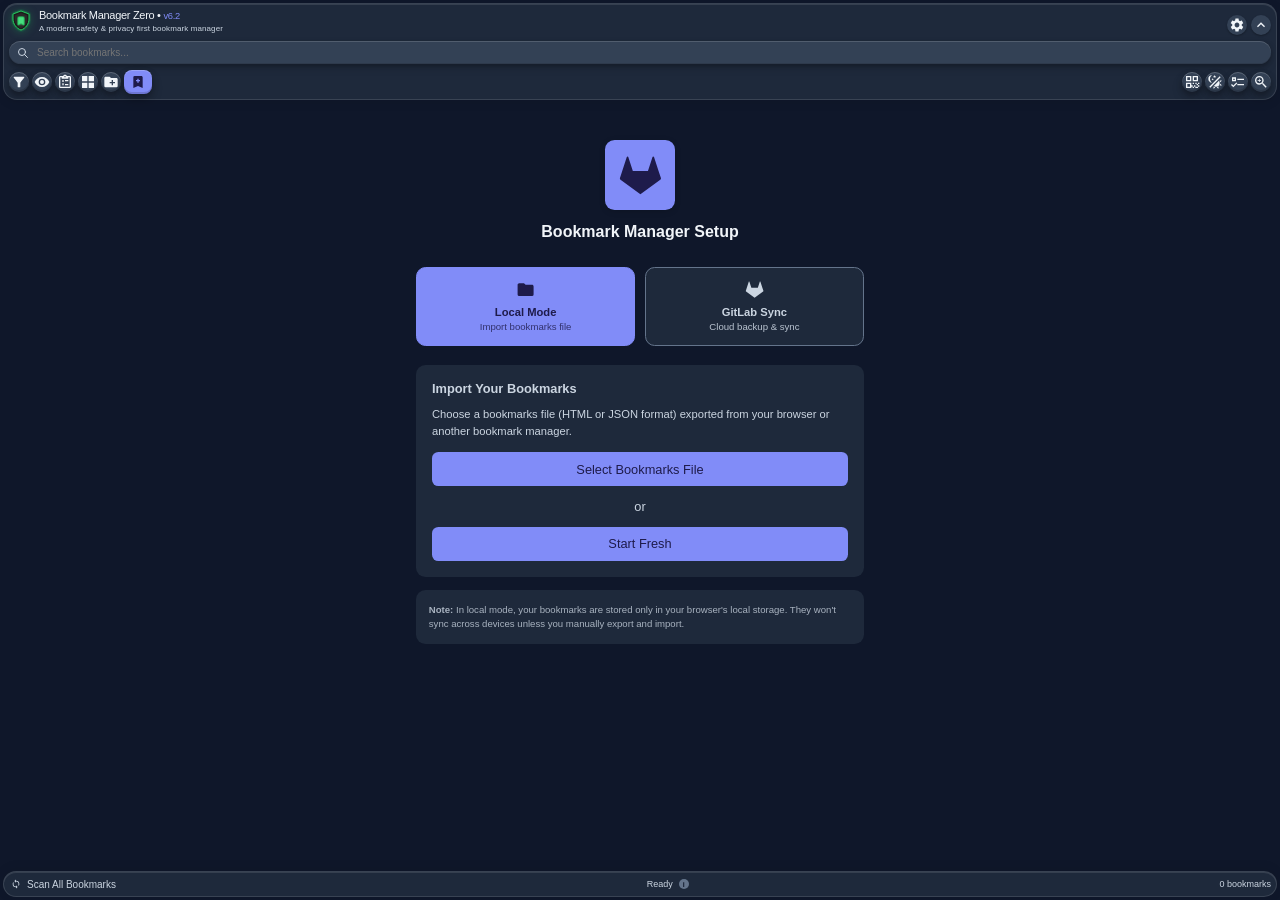
==== index.html @ 7c93895c "Added expand and collapse all button as well as autoexpand to search results" ====
<!DOCTYPE html>
<html>
<head>
  <meta charset="utf-8">
  <meta name="viewport" content="width=device-width, initial-scale=1.0, minimum-scale=1.0, maximum-scale=1.0, user-scalable=no">
  <meta http-equiv="Cache-Control" content="no-cache, no-store, must-revalidate">
  <meta http-equiv="Pragma" content="no-cache">
  <meta http-equiv="Expires" content="0">
  <title>Bookmark Manager Zero</title>
  <!-- Favicon -->
  <link rel="icon" type="image/png" sizes="16x16" href="icons/bookmark-16.png">
  <link rel="icon" type="image/png" sizes="32x32" href="icons/bookmark-32.png">
  <link rel="icon" type="image/png" sizes="48x48" href="icons/bookmark-48.png">
  <link rel="icon" type="image/png" sizes="96x96" href="icons/bookmark-96.png">
  <link rel="shortcut icon" href="icons/bookmark-32.png">
  <style>
    * { margin: 0; padding: 0; box-sizing: border-box; }

    html {
      width: 100%;
      height: 100%;
      overflow-x: hidden;
      overflow-y: hidden;
      position: fixed;
    }

    :root {
      --md-sys-color-primary: #6366f1;
      --md-sys-color-on-primary: #ffffff;
      --md-sys-color-primary-container: #e0e7ff;
      --md-sys-color-on-primary-container: #1e1b4b;
      --md-sys-color-secondary: #818cf8;
      --md-sys-color-surface: #fefefe;
      --md-sys-color-surface-variant: #f1f5f9;
      --md-sys-color-surface-container: #e2e8f0;
      --md-sys-color-surface-container-high: #cbd5e1;
      --md-sys-color-on-surface: #0f172a;
      --md-sys-color-on-surface-variant: #475569;
      --md-sys-color-outline: #94a3b8;
      --md-sys-color-outline-variant: #cbd5e1;
      --md-sys-color-error: #ef4444;
      /* [ZeroLabs] 2026-09-08 7:15 AM - added: these were USED but never DEFINED */
      /* The error toast set background: var(--md-sys-color-error-container) and
         color: var(--md-sys-color-on-error-container), and neither token existed
         anywhere in this file. An undefined custom property makes the whole
         declaration invalid, so the background computed to transparent and the
         text fell back to whatever it inherited - which is why an error message
         was unreadable on top of the bookmark list. Defined here beside the error
         colour they belong to, so every use of them is fixed at once rather than
         patched at one call site. */
      --md-sys-color-error-container: #3b1a1a;
      --md-sys-color-on-error-container: #f9dedc;
      --md-sys-color-success: #10b981;
      --md-sys-color-warning: #f59e0b;
      --bookmark-container-opacity: 1;
      --font-size-scale: 1;
      --md-elevation-1: 0 1px 2px 0 rgb(0 0 0 / 0.05);
      --md-elevation-2: 0 4px 6px -1px rgb(0 0 0 / 0.1);
      --md-elevation-3: 0 10px 15px -3px rgb(0 0 0 / 0.1);
    }

    /* Blue Dark Theme (Default) */
    .blue-dark {
      --md-sys-color-primary: #818cf8;
      --md-sys-color-on-primary: #1e1b4b;
      --md-sys-color-primary-container: #312e81;
      --md-sys-color-on-primary-container: #e0e7ff;
      --md-sys-color-secondary: #a5b4fc;
      --md-sys-color-surface: #0f172a;
      --md-sys-color-surface-variant: #1e293b;
      --md-sys-color-surface-container: #334155;
      --md-sys-color-surface-container-high: #475569;
      --md-sys-color-on-surface: #f1f5f9;
      --md-sys-color-on-surface-variant: #cbd5e1;
      --md-sys-color-outline: #64748b;
      --md-sys-color-outline-variant: #475569;
      --md-elevation-1: 0 1px 2px 0 rgb(0 0 0 / 0.3);
      --md-elevation-2: 0 4px 6px -1px rgb(0 0 0 / 0.3);
      --md-elevation-3: 0 10px 15px -3px rgb(0 0 0 / 0.3);
    }

    /* Pure Dark Theme */
    .dark {
      --md-sys-color-primary: #bb86fc;
      --md-sys-color-on-primary: #3700b3;
      --md-sys-color-primary-container: #3700b3;
      --md-sys-color-on-primary-container: #efb8ff;
      --md-sys-color-secondary: #03dac6;
      --md-sys-color-surface: #121212;
      --md-sys-color-surface-variant: #1e1e1e;
      --md-sys-color-surface-container: #2c2c2c;
      --md-sys-color-surface-container-high: #3a3a3a;
      --md-sys-color-on-surface: #e1e1e1;
      --md-sys-color-on-surface-variant: #b0b0b0;
      --md-sys-color-outline: #6e6e6e;
      --md-sys-color-outline-variant: #3a3a3a;
      --md-elevation-1: 0 1px 2px 0 rgb(0 0 0 / 0.4);
      --md-elevation-2: 0 4px 6px -1px rgb(0 0 0 / 0.4);
      --md-elevation-3: 0 10px 15px -3px rgb(0 0 0 / 0.4);
    }

    /* Enhanced Blue - Original blue-dark with rounded containers */
    .enhanced-blue {
      --md-sys-color-primary: #818cf8;
      --md-sys-color-on-primary: #1e1b4b;
      --md-sys-color-primary-container: #312e81;
      --md-sys-color-on-primary-container: #e0e7ff;
      --md-sys-color-secondary: #a5b4fc;
      --md-sys-color-surface: #0f172a;
      --md-sys-color-surface-variant: #1e293b;
      --md-sys-color-surface-container: #334155;
      --md-sys-color-surface-container-high: #475569;
      --md-sys-color-on-surface: #f1f5f9;
      --md-sys-color-on-surface-variant: #cbd5e1;
      --md-sys-color-outline: #64748b;
      --md-sys-color-outline-variant: #475569;
      --md-elevation-1: 0 1px 2px 0 rgb(0 0 0 / 0.3);
      --md-elevation-2: 0 4px 6px -1px rgb(0 0 0 / 0.3);
      --md-elevation-3: 0 10px 15px -3px rgb(0 0 0 / 0.3);
    }

    .enhanced-blue .header {
      border-radius: 14px;
      background: var(--md-sys-color-surface-variant);
      box-shadow: 0 2px 12px rgba(0, 0, 0, 0.08), inset 0 1px 0 rgba(255, 255, 255, 0.1);
      border: 0.5px solid rgba(255, 255, 255, 0.12);
    }

    .enhanced-blue .setup-card {
      border-radius: 14px;
      background: var(--md-sys-color-surface-variant);
      border: 0.5px solid rgba(255, 255, 255, 0.12);
      box-shadow: 0 2px 12px rgba(0, 0, 0, 0.3), inset 0 1px 0 rgba(255, 255, 255, 0.1);
    }

    .enhanced-blue .scan-status-bar {
      border-radius: 14px;
      background: var(--md-sys-color-surface-variant);
      box-shadow: 0 -2px 12px rgba(0, 0, 0, 0.08), inset 0 1px 0 rgba(255, 255, 255, 0.1);
      border: 0.5px solid rgba(255, 255, 255, 0.12);
    }

    /* Enhanced Light - Original light with rounded containers */
    .enhanced-light {
      --md-sys-color-primary: #6366f1;
      --md-sys-color-on-primary: #ffffff;
      --md-sys-color-primary-container: #e0e7ff;
      --md-sys-color-on-primary-container: #1e1b4b;
      --md-sys-color-secondary: #818cf8;
      --md-sys-color-surface: #fefefe;
      --md-sys-color-surface-variant: #f1f5f9;
      --md-sys-color-surface-container: #e2e8f0;
      --md-sys-color-surface-container-high: #cbd5e1;
      --md-sys-color-on-surface: #0f172a;
      --md-sys-color-on-surface-variant: #475569;
      --md-sys-color-outline: #94a3b8;
      --md-sys-color-outline-variant: #cbd5e1;
      --md-elevation-1: 0 1px 2px 0 rgb(0 0 0 / 0.05);
      --md-elevation-2: 0 4px 6px -1px rgb(0 0 0 / 0.1);
      --md-elevation-3: 0 10px 15px -3px rgb(0 0 0 / 0.1);
    }

    .enhanced-light .header {
      border-radius: 14px;
      background: var(--md-sys-color-surface-variant);
      box-shadow: 0 2px 12px rgba(0, 0, 0, 0.08), inset 0 1px 0 rgba(255, 255, 255, 0.5);
      border: 0.5px solid rgba(0, 0, 0, 0.08);
    }

    .enhanced-light .scan-status-bar {
      border-radius: 14px;
      background: var(--md-sys-color-surface-variant);
      box-shadow: 0 -2px 12px rgba(0, 0, 0, 0.08), inset 0 1px 0 rgba(255, 255, 255, 0.5);
      border: 0.5px solid rgba(0, 0, 0, 0.08);
    }

    /* Enhanced Dark - Original dark with rounded containers */
    .enhanced-dark {
      --md-sys-color-primary: #bb86fc;
      --md-sys-color-on-primary: #3700b3;
      --md-sys-color-primary-container: #3700b3;
      --md-sys-color-on-primary-container: #efb8ff;
      --md-sys-color-secondary: #03dac6;
      --md-sys-color-surface: #121212;
      --md-sys-color-surface-variant: #1e1e1e;
      --md-sys-color-surface-container: #2c2c2c;
      --md-sys-color-surface-container-high: #3a3a3a;
      --md-sys-color-on-surface: #e1e1e1;
      --md-sys-color-on-surface-variant: #b0b0b0;
      --md-sys-color-outline: #6e6e6e;
      --md-sys-color-outline-variant: #3a3a3a;
      --md-elevation-1: 0 1px 2px 0 rgb(0 0 0 / 0.4);
      --md-elevation-2: 0 4px 6px -1px rgb(0 0 0 / 0.4);
      --md-elevation-3: 0 10px 15px -3px rgb(0 0 0 / 0.4);
    }

    .enhanced-dark .header {
      border-radius: 14px;
      background: var(--md-sys-color-surface-variant);
      box-shadow: 0 2px 12px rgba(0, 0, 0, 0.08), inset 0 1px 0 rgba(255, 255, 255, 0.1);
      border: 0.5px solid rgba(255, 255, 255, 0.12);
    }

    .enhanced-dark .scan-status-bar {
      border-radius: 14px;
      background: var(--md-sys-color-surface-variant);
      box-shadow: 0 -2px 12px rgba(0, 0, 0, 0.08), inset 0 1px 0 rgba(255, 255, 255, 0.1);
      border: 0.5px solid rgba(255, 255, 255, 0.12);
    }

    /* Enhanced Gray - Opaque dark sidebar (no blur on sidebar) */
    .enhanced-gray {
      --md-sys-color-primary: #818cf8;
      --md-sys-color-on-primary: #1e1b4b;
      --md-sys-color-primary-container: rgba(49, 46, 129, 0.88);
      --md-sys-color-on-primary-container: #e0e7ff;
      --md-sys-color-secondary: #a5b4fc;
      --md-sys-color-surface: rgba(28, 28, 30, 1);
      --md-sys-color-surface-variant: rgba(44, 44, 46, 0.88);
      --md-sys-color-surface-container: rgba(44, 44, 46, 0.88);
      --md-sys-color-surface-container-high: rgba(58, 58, 60, 0.88);
      --md-sys-color-on-surface: #f5f5f7;
      --md-sys-color-on-surface-variant: #d1d1d6;
      --md-sys-color-outline: rgba(142, 142, 147, 0.5);
      --md-sys-color-outline-variant: rgba(72, 72, 74, 0.5);
      --md-elevation-1: 0 2px 12px rgba(0, 0, 0, 0.08);
      --md-elevation-2: 0 4px 16px rgba(0, 0, 0, 0.12);
      --md-elevation-3: 0 10px 24px rgba(0, 0, 0, 0.16);
      --header-background: rgba(44, 44, 46, 0.88);
      --footer-background: rgba(44, 44, 46, 0.88);
    }

    /* Tinted - Translucent with user-configurable tint */
    .tinted {
      --md-sys-color-primary: #007aff;
      --md-sys-color-on-primary: #ffffff;
      --md-sys-color-primary-container: rgba(0, 122, 255, 0.15);
      --md-sys-color-on-primary-container: #001d35;
      --md-sys-color-secondary: #5856d6;
      --md-sys-color-surface: hsla(220, 30%, 70%, 0.72);
      --md-sys-color-surface-variant: hsla(220, 30%, 75%, 0.85);
      --md-sys-color-surface-container: hsla(220, 30%, 75%, 0.85);
      --md-sys-color-surface-container-high: hsla(220, 30%, 78%, 0.88);
      --md-sys-color-on-surface: #1c1c1e;
      --md-sys-color-on-surface-variant: #3a3a3c;
      --md-sys-color-outline: rgba(60, 60, 67, 0.29);
      --md-sys-color-outline-variant: rgba(198, 198, 200, 0.5);
      --md-elevation-1: 0 2px 12px rgba(0, 0, 0, 0.08);
      --md-elevation-2: 0 4px 16px rgba(0, 0, 0, 0.12);
      --md-elevation-3: 0 10px 24px rgba(0, 0, 0, 0.16);
      --tint-hue: 220;
      --tint-saturation: 30%;
      --header-background: hsla(var(--tint-hue), var(--tint-saturation), 75%, 0.85);
      --footer-background: hsla(var(--tint-hue), var(--tint-saturation), 75%, 0.85);
    }

    .tinted {
      backdrop-filter: blur(20px) saturate(180%);
      -webkit-backdrop-filter: blur(20px) saturate(180%);
    }

    /* Vibrant hue slider for tinted theme */
    .tinted #tintHue {
      -webkit-appearance: none;
      appearance: none;
      height: 8px;
      border-radius: 4px;
      background: linear-gradient(to right,
        hsl(0, 100%, 50%),
        hsl(30, 100%, 50%),
        hsl(60, 100%, 50%),
        hsl(90, 100%, 50%),
        hsl(120, 100%, 50%),
        hsl(150, 100%, 50%),
        hsl(180, 100%, 50%),
        hsl(210, 100%, 50%),
        hsl(240, 100%, 50%),
        hsl(270, 100%, 50%),
        hsl(300, 100%, 50%),
        hsl(330, 100%, 50%),
        hsl(360, 100%, 50%)
      );
      outline: none;
      box-shadow: 0 2px 4px rgba(0, 0, 0, 0.2);
    }

    .tinted #tintHue::-webkit-slider-thumb {
      -webkit-appearance: none;
      appearance: none;
      width: 20px;
      height: 20px;
      border-radius: 50%;
      background: white;
      cursor: pointer;
      border: 2px solid rgba(0, 0, 0, 0.2);
      box-shadow: 0 2px 6px rgba(0, 0, 0, 0.3);
    }

    .tinted #tintHue::-moz-range-thumb {
      width: 20px;
      height: 20px;
      border-radius: 50%;
      background: white;
      cursor: pointer;
      border: 2px solid rgba(0, 0, 0, 0.2);
      box-shadow: 0 2px 6px rgba(0, 0, 0, 0.3);
    }

    /* Context menu blur - settings menu only (context menu now uses modal) */
    .enhanced-gray .settings-menu {
      backdrop-filter: blur(40px) saturate(180%) !important;
      -webkit-backdrop-filter: blur(40px) saturate(180%) !important;
      background: rgba(28, 28, 30, 0.95) !important;
      border: 0.5px solid rgba(255, 255, 255, 0.18) !important;
      box-shadow: 0 10px 40px rgba(0, 0, 0, 0.3), inset 0 1px 0 rgba(255, 255, 255, 0.1) !important;
    }

    /* Tinted theme context menus - settings menu only (context menu now uses modal) */
    .tinted .settings-menu {
      backdrop-filter: blur(40px) saturate(180%) !important;
      -webkit-backdrop-filter: blur(40px) saturate(180%) !important;
      background: hsla(var(--tint-hue), var(--tint-saturation), 75%, 0.95) !important;
      border: 0.5px solid rgba(0, 0, 0, 0.12) !important;
      box-shadow: 0 10px 40px rgba(0, 0, 0, 0.2), inset 0 1px 0 rgba(255, 255, 255, 0.5) !important;
    }

    /* Rounded header and footer - iOS card style */
    .enhanced-blue .header,
    .enhanced-light .header,
    .enhanced-dark .header,
    .enhanced-gray .header,
    .tinted .header {
      border-radius: 14px;
      padding: 5px;
      margin: 3px;
      background: var(--md-sys-color-surface-variant);
      box-shadow: 0 2px 12px rgba(0, 0, 0, 0.08), inset 0 1px 0 rgba(255, 255, 255, 0.1);
      border: 0.5px solid rgba(255, 255, 255, 0.12);
    }

    .enhanced-gray .header,
    .tinted .header {
      background: var(--header-background);
      backdrop-filter: blur(30px) saturate(150%);
      -webkit-backdrop-filter: blur(30px) saturate(150%);
    }

    .enhanced-blue .scan-status-bar,
    .enhanced-light .scan-status-bar,
    .enhanced-dark .scan-status-bar,
    .enhanced-gray .scan-status-bar,
    .tinted .scan-status-bar {
      border-radius: 14px;
      padding: 5px;
      margin: 3px;
      background: var(--md-sys-color-surface-variant);
      box-shadow: 0 -2px 12px rgba(0, 0, 0, 0.08), inset 0 1px 0 rgba(255, 255, 255, 0.1);
      border: 0.5px solid rgba(255, 255, 255, 0.12);
    }

    .enhanced-gray .scan-status-bar,
    .tinted .scan-status-bar {
      background: var(--footer-background);
      backdrop-filter: blur(30px) saturate(150%);
      -webkit-backdrop-filter: blur(30px) saturate(150%);
    }

    /* Enhanced 3D search bar and toolbar for liquid themes */
    .enhanced-blue .search-container input,
    .enhanced-light .search-container input,
    .enhanced-dark .search-container input,
    .enhanced-gray .search-container input,
    .tinted .search-container input {
      box-shadow:
        0 2px 4px rgba(0, 0, 0, 0.2),
        0 4px 8px rgba(0, 0, 0, 0.15),
        inset 0 1px 0 rgba(255, 255, 255, 0.15),
        inset 0 -1px 0 rgba(0, 0, 0, 0.1) !important;
    }

    .enhanced-blue .toolbar button,
    .enhanced-light .toolbar button,
    .enhanced-dark .toolbar button,
    .enhanced-gray .toolbar button,
    .tinted .toolbar button {
      box-shadow:
        0 3px 6px rgba(0, 0, 0, 0.25),
        0 6px 12px rgba(0, 0, 0, 0.15),
        inset 0 1px 0 rgba(255, 255, 255, 0.2),
        inset 0 -2px 0 rgba(0, 0, 0, 0.15) !important;
      transform: translateY(0);
      transition: all 0.15s ease;
    }

    .enhanced-blue .toolbar button:hover,
    .enhanced-light .toolbar button:hover,
    .enhanced-dark .toolbar button:hover,
    .enhanced-gray .toolbar button:hover,
    .tinted .toolbar button:hover {
      box-shadow:
        0 4px 8px rgba(0, 0, 0, 0.3),
        0 8px 16px rgba(0, 0, 0, 0.2),
        inset 0 1px 0 rgba(255, 255, 255, 0.25),
        inset 0 -2px 0 rgba(0, 0, 0, 0.2) !important;
      transform: translateY(-2px);
    }

    .enhanced-blue .toolbar button:active,
    .enhanced-light .toolbar button:active,
    .enhanced-dark .toolbar button:active,
    .enhanced-gray .toolbar button:active,
    .tinted .toolbar button:active {
      box-shadow:
        0 1px 2px rgba(0, 0, 0, 0.2),
        inset 0 2px 4px rgba(0, 0, 0, 0.25) !important;
      transform: translateY(1px);
    }

    /* Theme-aware scrollbars */
    /* Firefox scrollbar styling */
    * {
      scrollbar-width: thin;
      scrollbar-color: var(--md-sys-color-outline) var(--md-sys-color-surface-container);
    }

    body {
      font-family: 'Google Sans', 'Segoe UI', Roboto, -apple-system, sans-serif;
      background: var(--md-sys-color-surface);
      color: var(--md-sys-color-on-surface);
      /* [ZeroLabs] 2026-09-23 2:05 PM - edited: the status bar hid behind the URL bar */
      /* 100vh on a phone is the LARGE viewport, which is the height with the
         URL bar retracted. The body box was therefore about 56px taller than
         the visible area, and html and body are both overflow: hidden, so
         nothing could scroll down to the last child in this column - the scan
         status bar. 100dvh tracks the viewport that is actually visible.
         The two declarations are deliberate. An engine that does not know dvh
         ignores the second line and keeps today's behaviour, so the WebView in
         the BMZ app cannot break whatever version it runs. That WebView has no
         URL bar at all, where the two units are equal anyway, which is exactly
         why the status bar was visible there and missing in mobile Chrome and
         mobile Firefox. */
      height: 100vh;
      height: 100dvh;
      overflow: hidden;
      display: flex;
      flex-direction: column;
      transition: background-color 0.3s cubic-bezier(0.4, 0, 0.2, 1);
      background-size: cover;
      background-repeat: no-repeat;
      background-attachment: fixed;
    }

    body.has-custom-background::before {
      content: '';
      position: fixed;
      top: 0;
      left: 0;
      width: 100%;
      height: 100%;
      background: inherit;
      z-index: -1;
      cursor: move;
    }

    .header {
      background: linear-gradient(135deg, var(--md-sys-color-surface) 0%, var(--md-sys-color-surface-variant) 100%);
      backdrop-filter: blur(20px);
      padding: 8px 8px 6px;
      border-bottom: 1px solid var(--md-sys-color-outline-variant);
      position: sticky;
      top: 0;
      z-index: 100;
      position: relative;
    }

    /* [ZeroLabs] 2026-06-20 1:58 PM - edited: single-row flex; buttons reserve space, text scales to fit */
    .header-top {
      display: flex;
      align-items: center;
      justify-content: space-between;
      gap: 8px;
    }

    .header-settings {
      order: 2;
      flex-shrink: 0;
      display: flex;
      align-items: center;
      gap: 4px;
    }

    .logo-container {
      order: 1;
      flex: 1;
      min-width: 0;
      display: flex;
      align-items: center;
      gap: 6px;
      margin-bottom: 8px;
    }

    .logo-icon {
      width: 24px;
      height: 24px;
      display: flex;
      align-items: center;
      justify-content: center;
      flex-shrink: 0;
    }

    .logo-icon svg {
      width: 24px;
      height: 24px;
      filter: drop-shadow(0 1px 4px rgba(34, 197, 94, 0.3));
    }

    /* [ZeroLabs] 2026-06-20 7:11 PM - edited: removed CSS font-scaling; JS transform:scale handles fitting */
    .logo-text {
      flex: 1;
      min-width: 0;
      white-space: nowrap;
    }

    .logo-title {
      font-size: 11px;
      white-space: nowrap;
      font-weight: 500;
      color: var(--md-sys-color-on-surface);
      line-height: 1.2;
      letter-spacing: -0.3px;
    }

    .logo-subtitle {
      font-size: 8px;
      white-space: nowrap;
      color: var(--md-sys-color-on-surface-variant);
      margin-top: 1px;
      letter-spacing: 0.1px;
    }

    /* Collapsible header styles */
    .collapsible-header {
      max-height: 500px;
      overflow: visible;
      transition: max-height 0.3s ease, opacity 0.3s ease, margin 0.3s ease, padding 0.3s ease;
      opacity: 1;
    }

    .collapsible-header.collapsed {
      max-height: 0;
      opacity: 0;
      margin: 0;
      padding: 0;
      overflow: hidden;
    }

    /* Reduce logo container margin when header is collapsed */
    .logo-container {
      transition: margin-bottom 0.3s ease;
    }

    body:has(.collapsible-header.collapsed) .logo-container {
      margin-bottom: 2px;
    }

    #headerCollapseBtn svg {
      transition: transform 0.3s ease;
    }

    #headerCollapseBtn.collapsed svg {
      transform: rotate(180deg);
    }

    .search-container {
      position: relative;
      margin-bottom: 6px;
    }

    .search-input {
      width: 100%;
      padding: 6px 28px 6px 28px;
      border: none;
      border-radius: 12px;
      background: var(--md-sys-color-surface-container);
      color: var(--md-sys-color-on-surface);
      font-size: 10px;
      outline: none;
      transition: all 0.2s cubic-bezier(0.4, 0, 0.2, 1);
      box-shadow: var(--md-elevation-1);
    }

    .search-input:focus {
      background: var(--md-sys-color-surface-container-high);
      box-shadow: var(--md-elevation-2);
    }

    /* [ZeroLabs] 2026-08-19 7:12 PM - added: clear search button */
    .search-clear {
      position: absolute;
      right: 6px;
      top: 50%;
      transform: translateY(-50%);
      display: flex;
      align-items: center;
      justify-content: center;
      width: 18px;
      height: 18px;
      padding: 0;
      border: none;
      background: none;
      color: var(--md-sys-color-on-surface-variant);
      cursor: pointer;
      opacity: 0.7;
      transition: opacity 0.2s ease, color 0.2s ease;
    }

    .search-clear svg {
      width: 14px;
      height: 14px;
    }

    .search-clear:hover {
      opacity: 1;
      color: var(--md-sys-color-on-surface);
    }

    .search-clear:focus-visible {
      outline: 2px solid var(--md-sys-color-primary);
      outline-offset: 1px;
      border-radius: 50%;
      opacity: 1;
    }

    .search-clear.hidden {
      display: none;
    }

    .search-icon {
      position: absolute;
      left: 8px;
      top: 50%;
      transform: translateY(-50%);
      color: var(--md-sys-color-on-surface-variant);
      width: 12px;
      height: 12px;
    }

    .toolbar {
      display: flex;
      gap: 4px;
      flex-wrap: wrap;
      align-items: center;
      justify-content: space-between;
    }

    .toolbar-left, .toolbar-right {
      display: flex;
      gap: 3px;
      align-items: center;
    }

    .btn {
      padding: 4px 6px;
      border: none;
      border-radius: 8px;
      background: var(--md-sys-color-surface-container);
      color: var(--md-sys-color-on-surface);
      cursor: pointer;
      font-size: 9px;
      font-weight: 500;
      display: flex;
      align-items: center;
      gap: 3px;
      transition: all 0.2s cubic-bezier(0.4, 0, 0.2, 1);
      box-shadow: var(--md-elevation-1);
      letter-spacing: 0.1px;
    }

    .btn:hover {
      background: var(--md-sys-color-surface-container-high);
      box-shadow: var(--md-elevation-2);
      transform: translateY(-1px);
    }

    .btn-primary {
      background: var(--md-sys-color-primary);
      color: var(--md-sys-color-on-primary);
    }

    .btn-primary:hover {
      background: var(--md-sys-color-secondary);
      box-shadow: var(--md-elevation-3);
    }

    .btn-icon {
      width: 20px;
      height: 20px;
      padding: 0;
      justify-content: center;
      border-radius: 50%;
    }

    /* Sync Timer Button */
    .sync-timer-btn {
      width: 28px;
      height: 28px;
      cursor: pointer;
      transition: transform 0.2s, opacity 0.2s;
    }

    .sync-timer-btn:hover {
      transform: scale(1.1);
    }

    .sync-timer-btn:active {
      transform: scale(0.95);
    }

    .sync-timer-btn.disabled {
      opacity: 0.5;
    }

    .sync-timer-svg {
      pointer-events: none;
    }

    /* Sync Disabled Banner */
    .sync-disabled-banner {
      display: flex;
      align-items: center;
      justify-content: space-between;
      gap: 16px;
      padding: 12px 16px;
      background: var(--md-sys-color-error-container, #fee);
      color: var(--md-sys-color-on-error-container, #c00);
      border-bottom: 2px solid var(--md-sys-color-error, #ef4444);
      font-size: 14px;
      animation: slideDown 0.3s ease-out;
    }

    @keyframes slideDown {
      from {
        opacity: 0;
        transform: translateY(-100%);
      }
      to {
        opacity: 1;
        transform: translateY(0);
      }
    }

    .sync-disabled-banner svg {
      flex-shrink: 0;
    }

    .sync-disabled-banner .btn {
      flex-shrink: 0;
    }

    .content {
      flex: 1;
      overflow-y: auto;
      padding: 6px;
      scroll-behavior: smooth;
    }

    /* Scan Status Bar */
    .scan-status-bar {
      display: flex;
      align-items: center;
      justify-content: space-between;
      /* [ZeroLabs] 2026-09-08 6:25 AM - added: the three sections were touching */
      /* There was no gap at all, so once the progress message filled the middle
         it sat flush against "Scan All Bookmarks" on one side and the bookmark
         count on the other. space-between only spreads SLACK, and at narrow
         widths there is none, so a real gap is needed. fitStatusText measures
         the middle section AFTER the gap is applied, so the message simply
         scales into the smaller space rather than eating the separation. */
      gap: 10px;
      padding: 3px 8px;
      background: var(--md-sys-color-surface-variant);
      border-top: 1px solid var(--md-sys-color-outline-variant);
      font-size: 9px;
      color: var(--md-sys-color-on-surface-variant);
    }

    .scan-status-bar .status-left,
    .scan-status-bar .status-center,
    .scan-status-bar .status-right {
      display: flex;
      align-items: center;
      gap: 4px;
    }

    .scan-status-bar .status-left {
      flex: 0 0 auto;
    }

    /* [ZeroLabs] 2026-09-08 4:05 AM - edited: let the middle section actually shrink */
    /* A flex item defaults to min-width:auto, so this refused to go narrower than
       its own text. With the sections on either side set to flex:0 0 auto, a long
       progress message made the whole row wider than the bar, and justify-content
       centre then spilled that text out of BOTH edges - which is what put the blue
       progress text on top of "Scan All Bookmarks".
       min-width:0 lets it take only the space the two fixed sections leave, and
       fitStatusText scales the message down rather than clipping it. */
    .scan-status-bar .status-center {
      flex: 1 1 auto;
      min-width: 0;
      justify-content: center;
      gap: 6px;
    }

    .scan-status-bar .status-right {
      flex: 0 0 auto;
    }

    .scan-status-bar .scan-btn-label {
      font-size: 10px;
      font-weight: 500;
      color: var(--md-sys-color-on-surface-variant);
      white-space: nowrap;
    }

    .scan-status-bar .info-icon {
      display: inline-flex;
      align-items: center;
      justify-content: center;
      width: 10px;
      height: 10px;
      border-radius: 50%;
      background: var(--md-sys-color-outline);
      color: var(--md-sys-color-surface);
      font-size: 7px;
      font-weight: bold;
      cursor: help;
    }

    .scan-status-bar .rescan-btn,
    .scan-status-bar .stop-scan-btn {
      background: none;
      border: none;
      padding: 2px;
      cursor: pointer;
      color: var(--md-sys-color-on-surface-variant);
      border-radius: 4px;
      display: flex;
      align-items: center;
      justify-content: center;
    }

    .scan-status-bar .rescan-btn:hover,
    .scan-status-bar .stop-scan-btn:hover {
      background: var(--md-sys-color-surface-container-highest);
      color: var(--md-sys-color-primary);
    }

    .scan-status-bar .stop-scan-btn:hover {
      color: var(--md-sys-color-error);
    }

    /* [ZeroLabs] 2026-09-08 4:05 AM - edited: measurable as one line, so it can be scaled */
    /* inline-block gives the element a width to measure and a box to transform;
       nowrap keeps it on one line so scaling is the only thing that has to give. */
    .scan-status-bar .scan-progress {
      font-variant-numeric: tabular-nums;
      display: inline-block;
      white-space: nowrap;
      /* [ZeroLabs] 2026-09-08 6:05 AM - added: let the explicit scaled width stick */
      /* As a flex item this defaults to min-width:auto, which would floor it at the
         unscaled text width and undo the width fitStatusText sets. */
      min-width: 0;
    }

    .scan-status-bar.scanning .scan-progress {
      color: var(--md-sys-color-primary);
    }

    .scan-status-bar .total-count {
      font-weight: 500;
    }

    /* First-Time Setup Card Styles */
    .setup-card {
      background: var(--md-sys-color-primary-container);
      border: 2px solid var(--md-sys-color-primary);
      border-radius: 16px;
      padding: 24px;
      margin-bottom: 24px;
      box-shadow: var(--md-elevation-2);
    }

    .setup-card-header {
      font-size: 17px;
      font-weight: 600;
      color: var(--md-sys-color-on-primary-container);
      margin-bottom: 8px;
      text-align: center;
    }

    .setup-card-subheader {
      font-size: 15px;
      font-weight: 500;
      color: var(--md-sys-color-on-primary-container);
      margin-bottom: 20px;
      text-align: center;
    }

    .setup-card-scan-btn {
      width: 100%;
      padding: 14px 20px;
      background: var(--md-sys-color-primary);
      color: var(--md-sys-color-on-primary);
      border: none;
      border-radius: 12px;
      font-size: 15px;
      font-weight: 600;
      cursor: pointer;
      transition: all 0.2s ease;
      margin-bottom: 16px;
    }

    .setup-card-scan-btn:hover {
      background: var(--md-sys-color-secondary);
      transform: translateY(-1px);
      box-shadow: var(--md-elevation-2);
    }

    .setup-card-info {
      font-size: 13px;
      line-height: 1.6;
      color: var(--md-sys-color-on-primary-container);
      margin-bottom: 16px;
    }

    .setup-card-disclaimer {
      font-size: 12px;
      line-height: 1.5;
      color: var(--md-sys-color-on-primary-container);
      opacity: 0.8;
      margin-bottom: 16px;
      padding: 12px;
      background: rgba(0, 0, 0, 0.05);
      border-radius: 8px;
    }

    .setup-card-disclaimer strong {
      font-weight: 600;
    }

    .setup-card-dismiss-btn {
      width: 100%;
      padding: 10px 16px;
      background: transparent;
      color: var(--md-sys-color-on-primary-container);
      border: 1px solid var(--md-sys-color-outline);
      border-radius: 8px;
      font-size: 13px;
      font-weight: 500;
      cursor: pointer;
      transition: all 0.2s ease;
    }

    .setup-card-dismiss-btn:hover {
      background: rgba(0, 0, 0, 0.05);
    }

    .announcement-setup-btn {
      flex: 1;
      padding: 10px 16px;
      background: #f97316;
      color: #fff;
      border: none;
      border-radius: 8px;
      font-size: 13px;
      font-weight: 600;
      cursor: pointer;
      transition: background 0.2s ease;
    }

    .announcement-setup-btn:hover {
      background: #ea6c0a;
    }

    .announcement-dismiss-btn {
      flex: 1;
      padding: 10px 16px;
      background: transparent;
      color: var(--md-sys-color-on-primary-container, #cbd5e1);
      border: 1px solid var(--md-sys-color-outline, #475569);
      border-radius: 8px;
      font-size: 13px;
      font-weight: 500;
      cursor: pointer;
      transition: all 0.2s ease;
    }

    .announcement-dismiss-btn:hover {
      background: rgba(0, 0, 0, 0.08);
    }

    /* [ZeroLabs] 2026-08-27 - edited: neutral surface, primary accent */
    /* Was an orange frame (#e8a020) around primary-container, which is PURPLE in
       every dark theme - it only ever looked deliberate in a light one. It also
       wore amber, and amber now means "needs your decision" in BMZ: the sync
       arrows, the notice card, the Approve button. An informational card must not
       borrow that. Neutral surface with the primary accent instead, matching the
       shape of .sync-notice-card and using the same elevation and lit-edge
       variables so it follows the theme. */
    .announcement-card {
      background: var(--md-sys-color-surface-variant, #1e293b);
      border: 0.5px solid var(--bmz-panel-hairline, transparent);
      border-left: 4px solid var(--md-sys-color-primary, #818cf8);
      border-radius: 12px;
      padding: 16px;
      margin-bottom: 12px;
      box-shadow: var(--md-elevation-1), var(--bmz-lit-top, 0 0 0 0 transparent);
    }
    .announcement-card-title {
      font-size: 16px;
      font-weight: 700;
      color: var(--md-sys-color-on-surface);
      margin-bottom: 10px;
    }
    .announcement-card-body {
      font-size: 13px;
      line-height: 1.65;
      color: var(--md-sys-color-on-surface-variant);
      margin-bottom: 16px;
    }
    .announcement-card-actions {
      display: flex;
      gap: 10px;
    }
    .announcement-card-dismiss-btn {
      flex: 1;
      padding: 10px 16px;
      background: var(--md-sys-color-surface-container, #2a2a2a);
      color: var(--md-sys-color-on-surface);
      border: 1px solid var(--md-sys-color-outline);
      border-radius: 8px;
      font-size: 13px;
      font-weight: 500;
      cursor: pointer;
      box-shadow: var(--md-elevation-1), var(--bmz-lit-top-strong, 0 0 0 0 transparent), var(--bmz-sunk-bottom, 0 0 0 0 transparent);
      transition: box-shadow 0.2s ease, background 0.2s ease;
    }
    .announcement-card-dismiss-btn:hover {
      box-shadow: var(--md-elevation-2), var(--bmz-lit-top-strong, 0 0 0 0 transparent), var(--bmz-sunk-bottom, 0 0 0 0 transparent);
    }

    /* [ZeroLabs] 2026-08-27 - added: deferred sync notice card */
    /* Built on .announcement-card so it inherits every theme's version of the
       shape, and recoloured to the amber the sync button already uses for a
       deferral, so the card and the button read as the same state. */
    /* [ZeroLabs] 2026-08-28 - fixed: card was being painted solid amber */
    /* This selector used to end in a comma and run straight into the button rule
       below, so the card itself took the button's amber fill and near-black text
       instead of the neutral surface Firefox shows. It carries the amber on its
       left edge only - the fill stays neutral so the body text keeps full
       contrast against it.
       No badge and no separate title: one headline carries it. A kicker saying
       sync had paused above a title saying sync was waiting was the same fact
       twice, and the body's last sentence plus the Review button already say
       that a decision is wanted. */
    .announcement-card.sync-notice-card {
      background: var(--md-sys-color-surface-variant, #2a2a2a);
      color: var(--md-sys-color-on-surface);
      display: flex;
      flex-direction: column;
      gap: 10px;
    }

    /* The row and the actions are the card's own layout, so the stacking margins
       .announcement-card-title and -body carry for the long What's New card would
       double up on the gaps here. */
    .sync-notice-card .announcement-card-title,
    .sync-notice-card .announcement-card-body {
      margin-bottom: 0;
    }

    /* The headline is 36 characters and the text column is the viewport minus
       106px, so it wraps below roughly 410px - the Fold's cover screen. Balance
       evens the two lines instead of leaving "data" alone on the second.
       Ignored by browsers that lack it, which just wrap normally. */
    .sync-notice-card .announcement-card-title {
      text-wrap: balance;
    }

    .sync-notice-card .announcement-setup-btn {
      background: #f59e0b;
      color: #1a1a1a;
    }
    .sync-notice-card .announcement-setup-btn:hover {
      background: #d98a09;
    }

    /* Leading image: the toolbar sync button's waiting state, in its circle */
    /* [ZeroLabs] 2026-08-27 - added: give the hand-rolled dialogs BMZ's elevation */
    /* The sync dialogs are built in JS with inline styles and never picked up the
       shadows .modal-content and .btn get from this stylesheet, so they sat flat
       against the page while every other panel in BMZ lifted off it. Applied by
       class so dialogs added later inherit it instead of having to remember. */

    /* The lit top edge and hairline border belong to the enhanced and tinted
       themes ONLY. blue-dark and dark - blue-dark is the default - carry no such
       rule anywhere in BMZ; their look is deliberately flat, and a dialog that
       invented a lit edge there would be the odd one out rather than consistent.
       Driven by variables so each theme states its answer once, and a theme added
       later stays flat until it says otherwise. */
    :root {
      --bmz-panel-hairline: transparent;
      --bmz-lit-top: 0 0 0 0 transparent;
      --bmz-lit-top-strong: 0 0 0 0 transparent;
      --bmz-sunk-bottom: 0 0 0 0 transparent;
      --bmz-pressed: 0 0 0 0 transparent;
    }
    .enhanced-blue,
    .enhanced-dark,
    .enhanced-gray {
      --bmz-panel-hairline: rgba(255, 255, 255, 0.12);
      --bmz-lit-top: inset 0 1px 0 rgba(255, 255, 255, 0.1);
      --bmz-lit-top-strong: inset 0 1px 0 rgba(255, 255, 255, 0.18);
      --bmz-sunk-bottom: inset 0 -2px 0 rgba(0, 0, 0, 0.12);
      --bmz-pressed: inset 0 2px 4px rgba(0, 0, 0, 0.22);
    }
    /* The light themes need a far stronger highlight - a faint white line does
       not read at all against a light surface. Same values .settings-menu uses. */
    .enhanced-light,
    .tinted {
      --bmz-panel-hairline: rgba(0, 0, 0, 0.12);
      --bmz-lit-top: inset 0 1px 0 rgba(255, 255, 255, 0.5);
      --bmz-lit-top-strong: inset 0 1px 0 rgba(255, 255, 255, 0.5);
      --bmz-sunk-bottom: inset 0 -2px 0 rgba(0, 0, 0, 0.1);
      --bmz-pressed: inset 0 2px 4px rgba(0, 0, 0, 0.18);
    }

    .bmz-dialog {
      border: 0.5px solid var(--bmz-panel-hairline);
      box-shadow: var(--md-elevation-3), var(--bmz-lit-top);
    }

    /* The card re-declares its amber edge, because the border shorthand above
       would otherwise wipe the border-left that identifies it. */
    body .announcement-card.sync-notice-card {
      border: 0.5px solid var(--bmz-panel-hairline);
      border-left: 4px solid #f59e0b;
      box-shadow: var(--md-elevation-1), var(--bmz-lit-top);
    }

    /* Buttons get the lit top edge and shaded bottom that .toolbar button uses,
       which is what makes them read as raised rather than painted on. Both
       collapse to nothing on the flat themes. */
    .bmz-dialog button,
    body .announcement-card.sync-notice-card button {
      box-shadow: var(--md-elevation-1), var(--bmz-lit-top-strong), var(--bmz-sunk-bottom);
      transition: box-shadow 0.2s ease, background 0.2s ease;
    }
    .bmz-dialog button:hover,
    body .announcement-card.sync-notice-card button:hover {
      box-shadow: var(--md-elevation-2), var(--bmz-lit-top-strong), var(--bmz-sunk-bottom);
    }
    .bmz-dialog button:active,
    body .announcement-card.sync-notice-card button:active {
      box-shadow: var(--md-elevation-1), var(--bmz-pressed);
    }
    /* [ZeroLabs] 2026-08-27 - added: full contrast on the notice card's body */
    /* It borrows .announcement-card-body, which is deliberately muted for the
       long What's New card. This card asks for a decision, so its body must not
       be quieter than its heading. */
    .sync-notice-card .announcement-card-body {
      color: var(--md-sys-color-on-surface);
    }

    .sync-notice-row {
      display: flex;
      align-items: flex-start;
      gap: 14px;
    }
    .sync-notice-icon {
      flex: 0 0 auto;
      width: 48px;
      height: 48px;
      border-radius: 50%;
      background: var(--md-sys-color-surface-container, #2a2a2a);
      box-shadow: var(--md-elevation-1, 0 1px 2px 0 rgb(0 0 0 / 0.3));
      display: flex;
      align-items: center;
      justify-content: center;
    }
    .sync-notice-icon svg {
      width: 34px;
      height: 34px;
      display: block;
    }
    .sync-notice-arrows path {
      fill: #f59e0b;
    }
    .sync-notice-summary {
      font-size: 12px;
      font-weight: 600;
      color: #f59e0b;
    }
    /* min-width:0 so a long URL in the body wraps instead of stretching the row */
    .sync-notice-text {
      display: flex;
      flex-direction: column;
      gap: 6px;
      min-width: 0;
    }

    /* Bookmark Item Styles */
/* [ZeroLabs] 2026-08-18 12:32 AM - added: quick access and recent sections (see also: Bookmark-Manager-Zero-Chrome/sidepanel.html) */
    .bmz-sections {
      margin-bottom: 8px;
    }

    /* Both headers share one row, each taking half of it. A single visible
       section takes the whole row instead. */
    .bmz-section-tabs {
      display: flex;
      gap: 4px;
    }

    .bmz-section-tabs.split > .bmz-section-header {
      flex: 1 1 50%;
      min-width: 0;
    }

    .bmz-section-tabs:not(.split) > .bmz-section-header {
      flex: 1 1 100%;
      min-width: 0;
    }

    /* [ZeroLabs] 2026-11-04 11:54 AM - added: Expand All button (see also: css/themes.css, Chrome sidepanel.html, Firefox sidebar.html) */
    /* margin-left:auto holds it at the right end when the row has no tabs */
    .bmz-expand-all-btn {
      flex: 0 0 auto;
      display: flex;
      align-items: center;
      justify-content: center;
      margin-left: auto;
      padding: 6px 8px;
      cursor: pointer;
      background: transparent;
      border-radius: 10px;
      border: 1px solid transparent;
      color: var(--md-sys-color-primary);
      transition: background 0.2s ease, border-color 0.2s ease;
    }

    .bmz-expand-all-btn:hover {
      background: rgba(127, 127, 127, 0.12);
    }

    .bmz-expand-all-btn:focus-visible {
      outline: 2px solid var(--md-sys-color-primary);
      outline-offset: -2px;
    }

    .bmz-section-header {
      display: flex;
      align-items: center;
      gap: 6px;
      padding: 6px 8px;
      cursor: pointer;
      user-select: none;
      border-radius: 10px;
      border: 1px solid transparent;
      color: var(--md-sys-color-on-surface-variant);
      transition: background 0.2s ease, border-color 0.2s ease;
    }

    .bmz-section-header:hover {
      background: rgba(127, 127, 127, 0.12);
    }

    .bmz-section-header.active {
      background: rgba(127, 127, 127, 0.14);
      border-color: var(--md-sys-color-primary);
    }

    .bmz-section-header:focus-visible {
      outline: 2px solid var(--md-sys-color-primary);
      outline-offset: -2px;
    }

    /* margin-right:auto collects the free space here, so the chevron stays
       against the title and the count is pushed to the far right */
    .bmz-section-chevron {
      flex-shrink: 0;
      margin-right: auto;
      transition: transform 0.2s ease;
    }

    /* Chevron points down only on the open section */
    .bmz-section-header:not(.active) .bmz-section-chevron {
      transform: rotate(-90deg);
    }

    .bmz-section-icon {
      flex-shrink: 0;
      color: var(--md-sys-color-primary);
    }

    /* Identical to .folder-title. Sized to its text rather than flex:1 so the
       chevron sits right after the name. */
    .bmz-section-title {
      flex: 0 1 auto;
      min-width: 0;
      font-size: calc(13px * var(--font-size-scale));
      font-weight: 500;
      color: var(--md-sys-color-on-surface);
      white-space: nowrap;
    }

    /* Matches .folder-count typography */
    .bmz-section-count {
      flex-shrink: 0;
      font-size: 12px;
      font-weight: 700;
      letter-spacing: -0.5px;
      color: var(--md-sys-color-primary);
    }

    .bmz-section-body {
      padding: 4px 0;
      border-radius: 10px;
      border: 1px solid transparent;
      transition: border-color 0.2s ease, background 0.2s ease;
    }

    .bmz-section-empty {
      padding: 10px 12px;
      font-size: 12px;
      line-height: 1.5;
      opacity: 0.7;
      color: var(--md-sys-color-on-surface-variant);
    }

    /* Drop target when a bookmark is dragged from the tree onto Quick Access */
    .bmz-section-drop-target {
      border-color: var(--md-sys-color-primary);
      background: rgba(127, 127, 127, 0.08);
    }

    /* Reorder indicators, kept separate from the tree's drop-before/drop-after
       so the two drag systems can never style each other */
    .qa-drop-before {
      box-shadow: inset 0 3px 0 0 var(--md-sys-color-primary);
    }

    .qa-drop-after {
      box-shadow: inset 0 -3px 0 0 var(--md-sys-color-primary);
    }


    .bookmark-item {
      background: transparent;
      border-radius: 12px;
      padding: 10px 12px;
      margin-bottom: 0;  /* Drop zones now provide spacing */
      transition: all 0.3s cubic-bezier(0.4, 0, 0.2, 1);
      cursor: pointer;
      box-shadow: var(--md-elevation-1);
      border: 1px solid transparent;
      display: flex;
      align-items: center;
      gap: 10px;
      position: relative;
      z-index: 1;
    }

    /* [ZeroLabs] 2026-09-23 1:05 PM - added: a press and hold must not select text */
    /* Android answers a long press on text with the selection handles and the
       magnifier. The drag engine uses that same press to pick an item up, so
       the rows opt out of selection and out of the callout. touch-action is
       deliberately NOT set here: the list has to keep scrolling normally, and
       the engine cancels the scroll itself, with preventDefault on touchmove,
       only once a drag is armed. */
    .bookmark-item,
    .folder-header {
      -webkit-user-select: none;
      user-select: none;
      -webkit-touch-callout: none;
    }

    .bookmark-item::before {
      content: '';
      position: absolute;
      top: 0;
      left: 0;
      right: 0;
      bottom: 0;
      background: var(--md-sys-color-surface-container);
      opacity: var(--bookmark-container-opacity);
      border-radius: 12px;
      z-index: -1;
      transition: all 0.3s cubic-bezier(0.4, 0, 0.2, 1);
    }

    .bookmark-item:hover::before {
      background: var(--md-sys-color-surface-container-high);
    }

    .bookmark-item:hover {
      box-shadow: var(--md-elevation-2);
      transform: translateY(-1px);
      border-color: var(--md-sys-color-primary);
      z-index: 2;
    }

    .bookmark-item:active {
      cursor: grabbing;
      transform: scale(1.02);
      z-index: 100;
    }

    /* Drop indicators for when hovering directly over bookmarks/folders */
    .bookmark-item.drop-before::before {
      content: '';
      position: absolute;
      top: 0;
      left: 0;
      right: 0;
      height: 4px;
      background: var(--md-sys-color-primary);
      border-radius: 3px;
      box-shadow: 0 0 8px rgba(99, 102, 241, 0.5);
      z-index: 1000;
    }

    .bookmark-item.drop-after::after {
      content: '';
      position: absolute;
      bottom: 0;
      left: 0;
      right: 0;
      height: 4px;
      background: var(--md-sys-color-primary);
      border-radius: 3px;
      box-shadow: 0 0 8px rgba(99, 102, 241, 0.5);
      z-index: 1000;
    }

    .folder-item.drop-before::before {
      content: '';
      position: absolute;
      top: 0;
      left: 0;
      right: 0;
      height: 4px;
      background: var(--md-sys-color-primary);
      border-radius: 3px;
      box-shadow: 0 0 8px rgba(99, 102, 241, 0.5);
      z-index: 1000;
    }

    .folder-item.drop-after::after {
      content: '';
      position: absolute;
      bottom: 0;
      left: 0;
      right: 0;
      height: 4px;
      background: var(--md-sys-color-primary);
      border-radius: 3px;
      box-shadow: 0 0 8px rgba(99, 102, 241, 0.5);
      z-index: 1000;
    }

    .folder-item.drop-into .folder-header {
      background: var(--md-sys-color-primary-container);
      border: 2px solid var(--md-sys-color-primary);
      border-radius: 8px;
    }

    /* Inter-item drop zones hidden - items handle their own before/after zones */
    .inter-item-drop-zone {
      display: none;
    }

    .inter-item-drop-zone.drop-zone-active::before {
      content: '';
      position: absolute;
      top: 50%;
      left: 0;
      right: 0;
      height: 4px;
      transform: translateY(-50%);
      background: var(--md-sys-color-primary);
      border-radius: 3px;
      box-shadow: 0 0 8px rgba(99, 102, 241, 0.5);
      z-index: 1000;
    }

    .root-drop-zone {
      border: 2px dashed transparent;
      border-radius: 8px;
      transition: all 0.2s;
      display: flex;
      align-items: center;
      justify-content: center;
      color: var(--md-sys-color-on-surface-variant);
      font-size: 12px;
    }

    .root-drop-zone.drop-active {
      border-color: var(--md-sys-color-primary);
      background: var(--md-sys-color-primary-container);
    }

    .root-drop-zone.drop-active::before {
      content: 'Drop here to move to root';
    }

    .status-indicators {
      display: flex;
      flex-direction: column;
      align-items: center;
      justify-content: center;
      gap: 2px;
      flex-shrink: 0;
      min-width: 16px;
    }

    .status-icon {
      width: 16px;
      height: 16px;
      display: inline-flex;
      align-items: center;
      justify-content: center;
      cursor: help;
      transition: all 0.2s;
    }

    .status-icon:hover {
      transform: scale(1.2);
    }

    .clickable-status {
      cursor: pointer;
    }

    .status-icon svg {
      width: 100%;
      height: 100%;
    }

    .status-live {
      color: var(--md-sys-color-success);
    }

    .status-dead {
      color: var(--md-sys-color-error);
    }

    .status-parked {
      color: var(--md-sys-color-warning);
    }

    /* [ZeroLabs] 2026-08-28 - added: the site refused our checker */
    /* Same yellow as parked: both mean "there is something up with this link"
       rather than "it is gone". Distinguished by the glyph, not the colour. */
    .status-blocked {
      color: var(--md-sys-color-warning);
    }

    .status-checking {
      color: var(--md-sys-color-outline);
      opacity: 0.7;
    }

    .status-unknown {
      color: var(--md-sys-color-outline);
      opacity: 0.5;
    }

    .shield-indicator {
      width: 16px;
      height: 16px;
      display: inline-flex;
      align-items: center;
      justify-content: center;
      cursor: help;
      transition: all 0.2s;
      border-radius: 4px;
    }

    .shield-indicator svg {
      width: 14px;
      height: 14px;
    }

    .shield-safe {
      color: var(--md-sys-color-success);
    }

    .shield-warning {
      color: var(--md-sys-color-warning);
    }

    .shield-unsafe {
      color: var(--md-sys-color-error);
    }

    .shield-scanning {
      color: var(--md-sys-color-outline);
      animation: pulse 2s cubic-bezier(0.4, 0, 0.6, 1) infinite;
    }

    @keyframes pulse {
      0%, 100% {
        opacity: 1;
      }
      50% {
        opacity: 0.5;
      }
    }

    .shield-unknown {
      color: #64748b;
    }

    .dark .shield-unknown {
      color: #94a3b8;
    }

    .shield-whitelisted {
      color: #ffffff;
      filter: drop-shadow(0 0 2px rgba(0, 0, 0, 0.3));
    }

    .dark .shield-whitelisted {
      color: #f0f0f0;
      filter: drop-shadow(0 0 2px rgba(255, 255, 255, 0.2));
    }

    .shield-indicator:hover {
      transform: scale(1.2);
    }

    .shield-clickable {
      cursor: pointer;
    }

    .shield-clickable:hover {
      opacity: 0.8;
    }

    /* Grid view only: horizontal top row (shield → favicon → chainlink) */
    .bookmark-top-row {
      display: none; /* Hidden in list view */
      flex-direction: row;
      align-items: center;
      gap: 6px;
      flex-shrink: 0;
    }

    .bookmark-info {
      flex: 1;
      min-width: 0;
    }

    .bookmark-title {
      font-weight: 500;
      font-size: calc(13px * var(--font-size-scale));
      color: var(--md-sys-color-on-surface);
      line-height: 1.4;
      margin-bottom: 4px;
      white-space: nowrap;
      overflow: hidden;
      text-overflow: ellipsis;
    }

    .bookmark-url {
      font-size: calc(11px * var(--font-size-scale));
      color: var(--md-sys-color-on-surface-variant);
      line-height: 1.3;
      white-space: nowrap;
      overflow: hidden;
      text-overflow: ellipsis;
      font-family: 'Courier New', monospace;
    }

    .bookmark-favicon {
      width: 20px;
      height: 20px;
      flex-shrink: 0;
      border-radius: 3px;
      object-fit: contain;
    }

    .bookmark-tags {
      display: flex;
      gap: 4px;
      margin-top: 6px;
      flex-wrap: wrap;
    }

    .tag {
      background: var(--md-sys-color-primary-container);
      color: var(--md-sys-color-on-primary-container);
      padding: 2px 6px;
      border-radius: 8px;
      font-size: 10px;
      font-weight: 500;
      white-space: nowrap;
    }

    .bookmark-menu-btn {
      background: none;
      border: none;
      font-size: 16px;
      color: var(--md-sys-color-on-surface-variant);
      cursor: pointer;
      padding: 4px 16px;
      border-radius: 6px;
      transition: all 0.2s;
      flex-shrink: 0;
      position: relative;
      min-width: 48px;
      min-height: 8px;
      display: flex;
      align-items: center;
      justify-content: center;
    }

    .bookmark-menu-btn:hover {
      background: var(--md-sys-color-outline-variant);
      color: var(--md-sys-color-on-surface);
    }

    .action-btn {
      width: 100%;
      background: none;
      border: none;
      padding: 10px 14px;
      text-align: left;
      cursor: pointer;
      font-size: 12px;
      color: var(--md-sys-color-on-surface);
      display: flex;
      align-items: center;
      gap: 10px;
      transition: background 0.2s;
      white-space: nowrap;
      overflow: hidden;
      text-overflow: ellipsis;
    }

    .action-btn:hover {
      background: var(--md-sys-color-surface-container);
    }

    .action-btn.danger {
      color: var(--md-sys-color-error);
    }

    .action-btn .icon {
      width: 14px;
      height: 14px;
      display: flex;
      align-items: center;
      justify-content: center;
      flex-shrink: 0;
    }

    .action-btn .icon svg {
      width: 14px;
      height: 14px;
    }

    /* Context Menu Modal - slides in from right edge */
    #contextMenuModal {
      align-items: stretch;
      justify-content: flex-end;
    }

    .context-menu-modal-content {
      max-width: 85%;
      max-height: 100vh;
      height: 100%;
      display: flex;
      flex-direction: column;
      overflow: hidden;
      border-radius: 16px 0 0 16px;
      animation: contextMenuSlideIn 0.25s ease-out;
    }

    .context-menu-modal-content .modal-header {
      flex-shrink: 0;
    }

    .context-menu-modal-content.closing {
      animation: contextMenuSlideOut 0.2s ease-in forwards;
    }

    .context-menu-modal-content .modal-body {
      padding: 8px 0;
      overflow-y: auto;
      flex: 1;
    }

    .context-menu-modal-content .action-btn {
      width: 100%;
      padding: 14px 20px;
      font-size: 13px;
      white-space: normal;
      overflow: visible;
      text-overflow: unset;
    }

    .context-menu-modal-content .action-btn .icon {
      width: 16px;
      height: 16px;
    }

    .context-menu-modal-content .action-btn .icon svg {
      width: 16px;
      height: 16px;
    }

    @keyframes contextMenuSlideIn {
      from {
        opacity: 0;
        transform: translateX(100%);
      }
      to {
        opacity: 1;
        transform: translateX(0);
      }
    }

    @keyframes contextMenuSlideOut {
      from {
        opacity: 1;
        transform: translateX(0);
      }
      to {
        opacity: 0;
        transform: translateX(100%);
      }
    }

    /* Bookmark Preview Styles - Based on React webapp */
    .bookmark-preview-container {
      flex-shrink: 0;
      width: 0 !important;
      align-self: stretch;
      transition: width 0.3s cubic-bezier(0.4, 0, 0.2, 1);
      overflow: hidden;
      pointer-events: none;
      user-select: none;
      background: var(--md-sys-color-surface-container-low);
      position: relative;
      display: flex;
      align-items: center;
      justify-content: center;
      border-radius: 8px;
      margin: -10px 0;
      margin-right: 0;
    }

    .bookmark-item:hover .bookmark-preview-container {
      width: 112px !important;
    }

    /* Force preview to show (keyboard navigation) */
    .bookmark-item.force-preview .bookmark-preview-container {
      width: 112px !important;
    }

    /* Collapse preview when not hovering */
    .bookmark-item:not(:hover):not(.force-preview) .bookmark-preview-container {
      width: 0 !important;
    }

    /* Keep preview hidden when disabled */
    .bookmark-item.no-preview .bookmark-preview-container,
    .bookmark-item.no-preview:hover .bookmark-preview-container,
    .bookmark-item.no-preview.force-preview .bookmark-preview-container {
      width: 0 !important;
      display: none;
    }

    .bookmark-preview-container .preview-loading {
      width: 100%;
      height: 100%;
      display: flex;
      flex-direction: column;
      align-items: center;
      justify-content: center;
      color: var(--md-sys-color-on-surface-variant);
      font-size: 10px;
      font-weight: 500;
      pointer-events: none;
      position: absolute;
      top: 0;
      left: 0;
      padding: 8px;
      text-align: center;
      z-index: 1;
    }

    .bookmark-preview-container .preview-image {
      width: 100%;
      height: 100%;
      object-fit: cover;
      position: absolute;
      top: 0;
      left: 0;
      opacity: 0;
      transition: opacity 0.3s cubic-bezier(0.4, 0, 0.2, 1);
      pointer-events: auto;
      cursor: pointer;
      user-select: none;
      -webkit-user-drag: none;
    }

    /* Large preview popup */
    .preview-popup {
      position: fixed;
      z-index: 10000;
      background: var(--md-sys-color-surface);
      border: 1px solid var(--md-sys-color-outline);
      border-radius: 12px;
      box-shadow: 0 10px 40px rgba(0, 0, 0, 0.3);
      padding: 8px;
      pointer-events: none;
      opacity: 0;
      transition: opacity 0.2s ease;
      max-width: 90%;
      backdrop-filter: blur(20px);
      -webkit-backdrop-filter: blur(20px);
    }

    .preview-popup.show {
      opacity: 1;
    }

    .preview-popup img {
      display: block;
      width: 100%;
      height: auto;
      border-radius: 8px;
    }

    /* QR Code popup styles */
    .qr-popup {
      position: fixed;
      top: 0;
      left: 0;
      right: 0;
      bottom: 0;
      z-index: 10001;
      background: rgba(0, 0, 0, 0.6);
      backdrop-filter: blur(4px);
      -webkit-backdrop-filter: blur(4px);
      display: none;
      align-items: center;
      justify-content: center;
      opacity: 0;
      transition: opacity 0.2s ease;
    }

    .qr-popup.show {
      display: flex;
      opacity: 1;
    }

    .qr-popup-content {
      position: relative;
      background: var(--md-sys-color-surface);
      border: 1px solid var(--md-sys-color-outline);
      border-radius: 16px;
      box-shadow: 0 10px 40px rgba(0, 0, 0, 0.3);
      padding: 24px;
      max-width: 90%;
      max-height: 90%;
      overflow: auto;
      display: flex;
      flex-direction: column;
      align-items: center;
      gap: 16px;
    }

    .qr-close-btn {
      position: absolute;
      top: 12px;
      right: 12px;
      background: var(--md-sys-color-surface-container);
      color: var(--md-sys-color-on-surface);
      border: none;
      border-radius: 50%;
      width: 32px;
      height: 32px;
      font-size: 24px;
      line-height: 1;
      cursor: pointer;
      display: flex;
      align-items: center;
      justify-content: center;
      transition: background 0.2s ease;
    }

    .qr-close-btn:hover {
      background: var(--md-sys-color-surface-container-high);
    }

    .qr-container {
      display: flex;
      align-items: center;
      justify-content: center;
      background: white;
      padding: 12px;
      border-radius: 8px;
    }

    .qr-container canvas,
    .qr-container img {
      display: block;
      max-width: 100%;
      height: auto;
    }

    .qr-url-input {
      width: 100%;
      max-width: 320px;
      padding: 10px 12px;
      border: 1px solid var(--md-sys-color-outline);
      border-radius: 8px;
      background: var(--md-sys-color-surface-container);
      color: var(--md-sys-color-on-surface);
      font-size: 13px;
      font-family: inherit;
      text-align: center;
      outline: none;
      transition: border-color 0.2s ease, background 0.2s ease;
    }

    .qr-url-input:focus {
      border-color: var(--md-sys-color-primary);
      background: var(--md-sys-color-surface-container-high);
    }

    .qr-url-input::selection {
      background: var(--md-sys-color-primary);
      color: var(--md-sys-color-on-primary);
    }

    .bookmark-preview-container .preview-image.loaded {
      opacity: 1;
    }

    /* Folder Styles */
    .folder-item {
      position: relative;
      z-index: 1;
    }

    .folder-item:hover {
      z-index: 2;
    }

    /* [ZeroLabs] 2026-09-22 10:32 PM - added: the bar appears at once, it does not grow */
    /*
      #bulkActionsBar uses the .filters class, which carries
      transition: all 0.3s and hides by collapsing max-height to 0. So showing
      it ANIMATED its height from nothing to full, and every row below slid
      down during those 300 milliseconds and settled back. That is the spring.
      It now appears and disappears instantly.
    */
    #bulkActionsBar {
      transition: none;
    }

    /* [ZeroLabs] 2026-09-23 12:43 AM - added: the move dialog's folder tree */
    .folder-tree-picker {
      max-height: 260px;
      overflow-y: auto;
      border: 1px solid var(--md-sys-color-outline-variant);
      border-radius: 8px;
      padding: 4px;
      background: var(--md-sys-color-surface-container);
    }

    .folder-tree-row {
      display: flex;
      align-items: center;
      gap: 6px;
      padding: 5px 6px;
      border-radius: 6px;
      cursor: pointer;
      font-size: 12px;
      color: var(--md-sys-color-on-surface);
      white-space: nowrap;
    }

    .folder-tree-row:hover {
      background: var(--md-sys-color-surface-variant);
    }

    .folder-tree-row.selected {
      background: var(--md-sys-color-primary-container);
      color: var(--md-sys-color-on-primary-container);
      font-weight: 600;
    }

    /* The twisty is its own hit area, so opening a folder never selects it */
    .folder-tree-twisty {
      width: 16px;
      height: 16px;
      flex-shrink: 0;
      display: flex;
      align-items: center;
      justify-content: center;
      border-radius: 4px;
      color: var(--md-sys-color-on-surface-variant);
    }

    .folder-tree-twisty.leaf {
      visibility: hidden;
    }

    .folder-tree-twisty svg {
      transition: transform 0.15s ease;
    }

    .folder-tree-twisty.expanded svg {
      transform: rotate(90deg);
    }

    /* [ZeroLabs] 2026-09-23 3:10 PM - added: the sidebar's folder icon inside the picker */
    /* Same SVG path and same .folder-count element the sidebar uses, at 24px
       instead of 32px, because a picker row is 12px text and a full size icon
       would cut the visible folder count of the panel by a third. The digit
       sizes below are the sidebar's own steps scaled to match, so a four digit
       count still fits inside the outline instead of spilling over it.
       Both pickers use this class: the move tree and the share window's own
       .folder-picker-row tree. */
    .folder-tree-icon {
      position: relative;
      width: 24px;
      height: 24px;
      display: flex;
      align-items: center;
      justify-content: center;
      flex-shrink: 0;
    }

    .folder-tree-icon .folder-count {
      font-size: 9px;
      letter-spacing: -0.4px;
    }

    .folder-tree-icon .folder-count[data-digits="3"] {
      font-size: 8px;
      letter-spacing: -0.6px;
    }

    .folder-tree-icon .folder-count[data-digits="4"],
    .folder-tree-icon .folder-count[data-digits="5"] {
      font-size: 6px;
      letter-spacing: -0.8px;
    }

    .folder-tree-icon .folder-count[data-digits="6"],
    .folder-tree-icon .folder-count[data-digits="7"],
    .folder-tree-icon .folder-count[data-digits="8"],
    .folder-tree-icon .folder-count[data-digits="9"] {
      font-size: 5px;
      letter-spacing: -1px;
    }

    /* A selected row paints itself with the primary container colour, and the
       icon's own primary blue sits badly on it. On those rows alone the icon
       follows the row's text colour. */
    .folder-tree-row.selected .folder-icon-outline,
    .folder-tree-row.selected .folder-count,
    .folder-picker-row.selected .folder-icon-outline,
    .folder-picker-row.selected .folder-count {
      color: currentColor;
    }

    .folder-tree-name {
      overflow: hidden;
      text-overflow: clip;
    }

    /* [ZeroLabs] 2026-09-23 12:24 AM - added: the bar slides out from under the GUI */
    /*
      Same idea as the checkboxes entering from the left. The bar starts fully
      above its resting place, which is behind the header, and slides down into
      view, so it reads as the GUI extending downward. Leaving runs in reverse
      and the JS waits for it before hiding the element.

      The header carries z-index 100 and the bar 40, so the part that is still
      travelling is covered by the header rather than floating over it.
    */
    #bulkActionsBar.bmz-bar-in {
      animation: bmzBulkBarIn 260ms cubic-bezier(0.4, 0, 0.2, 1);
    }

    #bulkActionsBar.bmz-bar-out {
      animation: bmzBulkBarOut 220ms cubic-bezier(0.4, 0, 0.2, 1) forwards;
    }

    @keyframes bmzBulkBarIn {
      from {
        transform: translateY(-100%);
      }
      to {
        transform: translateY(0);
      }
    }

    @keyframes bmzBulkBarOut {
      from {
        transform: translateY(0);
      }
      to {
        transform: translateY(-100%);
      }
    }

    /* [ZeroLabs] 2026-09-22 10:26 PM - added: multi-select controls must not change row height */
    /*
      This is what made the rows move down when multi-select turned on, and no
      amount of scroll correction could hide it, because rows ABOVE the visible
      area were growing too.

      .item-checkbox had no rule at all, so it used the browser default, which
      carries 3px of margin top and bottom. .folder-select-all-btn inherits
      font-size 16px from .bookmark-menu-btn while holding a 14px icon, so its
      line box was taller than the icon. Both added height to every row.
    */
    /* [ZeroLabs] 2026-09-22 11:18 PM - edited: the boxes slide in from the left and back out */
    /*
      No reserved space: the checkbox is still rendered only in multi-select
      mode. What changes is that it arrives and leaves instead of appearing.

      In runs on insert, because the row is rebuilt with the checkbox in it.
      Out is driven from the toggle, which tags the boxes and waits for the
      animation before re-rendering the rows without them.
    */
    .item-checkbox {
      width: 14px;
      height: 14px;
      margin: 0 2px 0 0;
      flex-shrink: 0;
      align-self: center;
      animation: bmzCheckboxIn 260ms cubic-bezier(0.4, 0, 0.2, 1);
    }

    .item-checkbox-leaving {
      animation: bmzCheckboxOut 220ms cubic-bezier(0.4, 0, 0.2, 1) forwards;
    }

    @keyframes bmzCheckboxIn {
      from {
        opacity: 0;
        transform: translateX(-16px);
      }
      to {
        opacity: 1;
        transform: translateX(0);
      }
    }

    @keyframes bmzCheckboxOut {
      from {
        opacity: 1;
        transform: translateX(0);
      }
      to {
        opacity: 0;
        transform: translateX(-16px);
      }
    }

    .folder-select-all-btn {
      padding: 0 4px;
      font-size: 0;
      line-height: 0;
    }

    .folder-select-all-btn svg {
      display: block;
    }

    .folder-header {
      padding: 4px 4px;
      cursor: pointer;
      display: flex;
      align-items: center;
      gap: 10px;
      transition: all 0.3s cubic-bezier(0.4, 0, 0.2, 1);
      position: relative;
    }

    .folder-header:hover {
      transform: translateY(-1px);
    }

    .folder-toggle {
      display: none;
    }

    .folder-icon-container {
      position: relative;
      width: 32px;
      height: 32px;
      display: flex;
      align-items: center;
      justify-content: center;
      flex-shrink: 0;
      margin-right: 8px;
    }

    .folder-icon-outline {
      position: absolute;
      color: var(--md-sys-color-primary);
      transition: all 0.2s cubic-bezier(0.4, 0, 0.2, 1);
    }

    .folder-header:hover .folder-icon-outline {
      color: var(--md-sys-color-secondary);
      transform: scale(1.05);
    }

    .folder-count {
      position: relative;
      z-index: 1;
      font-size: 12px;
      font-weight: 700;
      color: var(--md-sys-color-primary);
      letter-spacing: -0.5px;
      transition: all 0.2s cubic-bezier(0.4, 0, 0.2, 1);
    }

    /* [ZeroLabs] 2026-06-20 2:15 PM - added: Android WebView seats count in folder body */
    /* The folder SVG has a tab (y=5-7) so its body centers lower than the 32px box.
       WebView's font metrics raise the glyph further, making the number sit too high.
       Desktop/extensions render fine, so nudge down only under .android-webview. */
    .android-webview .folder-count {
      top: 2px;
    }

    /* Auto-shrink font size based on digit count */
    .folder-count[data-digits="3"] {
      font-size: 10px;
      letter-spacing: -0.8px;
    }

    .folder-count[data-digits="4"],
    .folder-count[data-digits="5"] {
      font-size: 8px;
      letter-spacing: -1px;
    }

    .folder-count[data-digits="6"],
    .folder-count[data-digits="7"],
    .folder-count[data-digits="8"],
    .folder-count[data-digits="9"] {
      font-size: 6px;
      letter-spacing: -1.2px;
    }

    .folder-header:hover .folder-count {
      color: var(--md-sys-color-secondary);
      transform: scale(1.1);
    }

    .folder-title {
      flex: 1;
      font-weight: 500;
      color: var(--md-sys-color-on-surface);
      font-size: calc(13px * var(--font-size-scale));
    }

    .folder-children {
      margin-left: 8px;
      margin-top: 2px;
      padding-left: 4px;
      border-left: 2px solid var(--md-sys-color-primary) !important;
      display: none;
    }

    .folder-children.show {
      display: block;
    }

    /* Inverted text colors - theme-aware */
    body.blue-dark.dark-text-mode .bookmark-title,
    body.blue-dark.dark-text-mode .folder-title,
    body.blue-dark.dark-text-mode .bmz-section-title,
    body.dark.dark-text-mode .bookmark-title,
    body.dark.dark-text-mode .bmz-section-title,
    body.dark.dark-text-mode .folder-title {
      color: #1a1a1a !important;
      text-shadow: 0 0 2px rgba(255, 255, 255, 0.5);
    }

    body.blue-dark.dark-text-mode .bookmark-url,
    body.dark.dark-text-mode .bookmark-url {
      color: #3a3a3a !important;
      text-shadow: 0 0 2px rgba(255, 255, 255, 0.5);
    }

    /* Light text for dark backgrounds on light theme */
    body.light.dark-text-mode .bookmark-title,
    body.light.dark-text-mode .bmz-section-title,
    body.light.dark-text-mode .folder-title {
      color: #e8e8e8 !important;
      text-shadow: 0 0 2px rgba(0, 0, 0, 0.5);
    }

    body.light.dark-text-mode .bookmark-url {
      color: #c8c8c8 !important;
      text-shadow: 0 0 2px rgba(0, 0, 0, 0.5);
    }

    /* Filter Bar Styles */
    .filters {
      background: transparent;
      border-bottom: none;
      padding: 5px 8px;
      overflow: visible;
      transition: all 0.3s cubic-bezier(0.4, 0, 0.2, 1);
      max-height: none;
      opacity: 1;
      display: flex;
      flex-wrap: wrap;
      align-items: center;
      gap: 3px;
    }

    .filters.hidden {
      max-height: 0;
      opacity: 0;
      padding: 0 8px;
      border-bottom: none;
      pointer-events: none;
    }

    .filter-chip {
      background: var(--md-sys-color-surface-container);
      border: 1px solid transparent;
      border-radius: 6px;
      padding: 3px 5px;
      cursor: pointer;
      font-size: 8px;
      font-weight: 500;
      color: var(--md-sys-color-on-surface);
      white-space: nowrap;
      transition: all 0.2s cubic-bezier(0.4, 0, 0.2, 1);
      display: flex;
      align-items: center;
      gap: 2px;
      box-shadow: var(--md-elevation-1);
    }

    .filter-chip:hover {
      background: var(--md-sys-color-surface-container-high);
      box-shadow: var(--md-elevation-2);
      transform: translateY(-1px);
      border-color: var(--md-sys-color-outline);
    }

    .filter-chip.active {
      background: var(--md-sys-color-primary-container);
      color: var(--md-sys-color-on-primary-container);
      border-color: var(--md-sys-color-primary);
      box-shadow: var(--md-elevation-2);
    }

    .filter-chip.active:hover {
      background: var(--md-sys-color-primary-container);
      transform: translateY(-1px);
      box-shadow: var(--md-elevation-3);
    }

    /* Display Toggle Styles */
    .display-toggle {
      display: flex;
      align-items: center;
      gap: 3px;
      background: var(--md-sys-color-surface-container);
      border: 1px solid transparent;
      border-radius: 6px;
      padding: 3px 6px;
      cursor: pointer;
      font-size: 8px;
      font-weight: 500;
      color: var(--md-sys-color-on-surface);
      white-space: nowrap;
      transition: all 0.2s cubic-bezier(0.4, 0, 0.2, 1);
      box-shadow: var(--md-elevation-1);
      user-select: none;
    }

    .display-toggle:hover {
      background: var(--md-sys-color-surface-container-high);
      box-shadow: var(--md-elevation-2);
      transform: translateY(-1px);
      border-color: var(--md-sys-color-outline);
    }

    .display-toggle input[type="checkbox"] {
      width: 10px;
      height: 10px;
      cursor: pointer;
      accent-color: var(--md-sys-color-primary);
    }

    /* Settings Menu Dropdown */
    .settings-menu {
      position: fixed;
      background: var(--md-sys-color-surface);
      border: 1px solid var(--md-sys-color-outline-variant);
      border-radius: 12px;
      padding: 6px 0;
      box-shadow: var(--md-elevation-3);
      z-index: 99999;
      width: max-content;
      min-width: 200px;
      max-width: min(400px, calc(100vw - 40px));
      max-height: calc(100vh - 100px);
      overflow-y: auto;
      overflow-x: hidden;
      opacity: 0;
      visibility: hidden;
      transform: translateY(-8px);
      transition: all 0.2s cubic-bezier(0.4, 0, 0.2, 1);
      margin-top: 4px;
    }

    .settings-menu.show {
      opacity: 1;
      visibility: visible;
      transform: translateY(0);
    }

    .settings-btn-wrapper,
    .theme-btn-wrapper,
    .view-btn-wrapper,
    .zoom-btn-wrapper {
      position: relative;
    }

    /* Zoom Menu Styles */
    .zoom-menu {
      min-width: 200px;
    }

    .zoom-slider {
      width: 100%;
      height: 6px;
      border-radius: 3px;
      background: var(--md-sys-color-surface-container-high);
      outline: none;
      -webkit-appearance: none;
      appearance: none;
      cursor: pointer;
    }

    /* [ZeroLabs] 2026-06-20 10:50 AM - added: webkit thumb/track (Chromium + Android WebView) */
    .zoom-slider::-webkit-slider-thumb {
      -webkit-appearance: none;
      appearance: none;
      width: 16px;
      height: 16px;
      border-radius: 50%;
      background: var(--md-sys-color-primary);
      cursor: pointer;
      transition: all 0.2s;
      margin-top: -5px; /* center thumb on 6px track */
    }

    .zoom-slider::-webkit-slider-thumb:hover {
      transform: scale(1.2);
      box-shadow: 0 0 0 4px var(--md-sys-color-primary-container);
    }

    .zoom-slider::-webkit-slider-runnable-track {
      height: 6px;
      border-radius: 3px;
      background: var(--md-sys-color-surface-container-high);
    }

    .zoom-slider::-moz-range-thumb {
      width: 16px;
      height: 16px;
      border-radius: 50%;
      background: var(--md-sys-color-primary);
      cursor: pointer;
      border: none;
      transition: all 0.2s;
    }

    .zoom-slider::-moz-range-thumb:hover {
      transform: scale(1.2);
      box-shadow: 0 0 0 4px var(--md-sys-color-primary-container);
    }

    .zoom-slider::-moz-range-track {
      background: var(--md-sys-color-surface-container-high);
      height: 6px;
      border-radius: 3px;
    }

    .zoom-slider::-moz-range-progress {
      background: var(--md-sys-color-primary);
      height: 6px;
      border-radius: 3px;
    }

    /* Grid View Styles */
    .content.grid-view {
      display: grid;
      grid-auto-flow: dense;
      gap: 12px;
      padding: 12px;
    }

    .content.grid-view.grid-2 {
      grid-template-columns: repeat(2, minmax(0, 1fr));
      gap: 12px;
    }

    .content.grid-view.grid-3 {
      grid-template-columns: repeat(3, minmax(0, 1fr));
      gap: 10px;
    }

    .content.grid-view.grid-4 {
      grid-template-columns: repeat(4, minmax(0, 1fr));
      gap: 8px;
    }

    .content.grid-view.grid-5 {
      grid-template-columns: repeat(5, minmax(0, 1fr));
      gap: 8px;
    }

    .content.grid-view.grid-6 {
      grid-template-columns: repeat(6, minmax(0, 1fr));
      gap: 6px;
    }

    /* Folders span full width and stack vertically */
    .content.grid-view .folder-item {
      grid-column: 1 / -1;
      margin-bottom: 0;
    }

    /* Reduce spacing between collapsed folders in grid view */
    .content.grid-view .folder-item:not(:has(.folder-children.show)) {
      margin-bottom: -10px;
    }

    .content.grid-view.grid-2 .folder-item:not(:has(.folder-children.show)) {
      margin-bottom: -10px;
    }

    .content.grid-view.grid-3 .folder-item:not(:has(.folder-children.show)) {
      margin-bottom: -8px;
    }

    .content.grid-view.grid-4 .folder-item:not(:has(.folder-children.show)),
    .content.grid-view.grid-5 .folder-item:not(:has(.folder-children.show)) {
      margin-bottom: -6px;
    }

    .content.grid-view.grid-6 .folder-item:not(:has(.folder-children.show)) {
      margin-bottom: -4px;
    }

    /* Hide drop zones in grid view - they take up grid cells */
    .content.grid-view .inter-item-drop-zone {
      display: none;
    }
    /* Square card layout for bookmarks in grid view */
    .content.grid-view .bookmark-item {
      flex-direction: column;
      align-items: center;
      text-align: center;
      padding: 8px 6px;
      margin-bottom: 0;
      gap: 4px;
      min-width: 0;
      aspect-ratio: 1;
    }

    .content.grid-view .bookmark-favicon {
      width: 20px;
      height: 20px;
      flex-shrink: 0;
      order: 0;
    }

    .content.grid-view .bookmark-info {
      width: 100%;
      min-width: 0;
      overflow: hidden;
      margin-top: auto;
      order: 2;
    }

    .content.grid-view .bookmark-title {
      font-size: calc(12px * var(--font-size-scale));
      line-height: 1.2;
      margin-bottom: 2px;
      overflow: hidden;
      text-overflow: ellipsis;
      display: -webkit-box;
      -webkit-line-clamp: 2;
      -webkit-box-orient: vertical;
    }

    .content.grid-view .bookmark-url {
      font-size: calc(10px * var(--font-size-scale));
      line-height: 1.1;
      overflow: hidden;
      text-overflow: ellipsis;
      white-space: nowrap;
    }

    .content.grid-view .bookmark-menu-btn {
      position: absolute;
      top: 2px;
      right: 2px;
      font-size: 12px;
      padding: 8px 10px;
      margin: -6px -8px;
    }

    .content.grid-view .status-indicators {
      display: none !important;  /* Hide in grid view - use bookmark-top-row instead */
    }

    .content.grid-view .bookmark-item > .bookmark-favicon {
      display: none !important;  /* Hide standalone favicon - use one in bookmark-top-row instead */
    }

    .content.grid-view .status-icon {
      width: 10px;
      height: 10px;
    }

    .content.grid-view .bookmark-top-row {
      display: flex !important;  /* Show in grid view */
      width: 100%;
      justify-content: center;
      gap: 4px;
      order: -1;  /* Place at top of flexbox */
    }

    .content.grid-view .bookmark-top-row .status-icon {
      width: 10px;
      height: 10px;
    }

    .content.grid-view .bookmark-top-row .bookmark-favicon {
      width: 20px;
      height: 20px;
    }

    /* Larger icons in grid-2 and grid-3 */
    .content.grid-view.grid-2 .bookmark-top-row .bookmark-favicon,
    .content.grid-view.grid-3 .bookmark-top-row .bookmark-favicon {
      width: 24px;
      height: 24px;
    }

    /* Smaller icons in denser grid views */
    .content.grid-view.grid-4 .bookmark-top-row .status-icon,
    .content.grid-view.grid-5 .bookmark-top-row .status-icon,
    .content.grid-view.grid-6 .bookmark-top-row .status-icon {
      width: 8px;
      height: 8px;
    }

    .content.grid-view.grid-4 .bookmark-top-row .bookmark-favicon,
    .content.grid-view.grid-5 .bookmark-top-row .bookmark-favicon {
      width: 16px;
      height: 16px;
    }

    .content.grid-view.grid-6 .bookmark-top-row .bookmark-favicon {
      width: 14px;
      height: 14px;
    }

    /* Tighter gaps in denser grids */
    .content.grid-view.grid-5 .bookmark-top-row,
    .content.grid-view.grid-6 .bookmark-top-row {
      gap: 2px;
    }

    /* Preview in grid view - always visible */
    .content.grid-view .bookmark-preview-container {
      width: 100% !important;
      flex: 1;
      min-height: 0;
      margin: 0;
      border-radius: 6px;
      order: 1;
    }

    .content.grid-view .bookmark-item:not(:hover) .bookmark-preview-container,
    .content.grid-view .bookmark-item:not(.force-preview) .bookmark-preview-container {
      width: 100% !important;
    }

    /* Hide preview in grid view if disabled */
    .content.grid-view .bookmark-item.no-preview .bookmark-preview-container {
      display: none;
      flex: 0;
    }

    /* Hide loading text in grid view */
    .content.grid-view .bookmark-preview-container .preview-loading {
      display: none;
    }

    /* 2-3 column grid - larger cards */
    .content.grid-view.grid-2 .bookmark-item,
    .content.grid-view.grid-3 .bookmark-item {
      padding: 10px 8px;
      gap: 6px;
    }

    .content.grid-view.grid-2 .bookmark-favicon,
    .content.grid-view.grid-3 .bookmark-favicon {
      width: 24px;
      height: 24px;
    }

    .content.grid-view.grid-2 .bookmark-title,
    .content.grid-view.grid-3 .bookmark-title {
      font-size: calc(13px * var(--font-size-scale));
    }

    .content.grid-view.grid-2 .bookmark-url,
    .content.grid-view.grid-3 .bookmark-url {
      font-size: calc(11px * var(--font-size-scale));
    }

    /* 4-5 column grid - medium cards */
    .content.grid-view.grid-4 .bookmark-item,
    .content.grid-view.grid-5 .bookmark-item {
      padding: 6px 4px;
      gap: 3px;
    }

    .content.grid-view.grid-4 .bookmark-favicon,
    .content.grid-view.grid-5 .bookmark-favicon {
      width: 16px;
      height: 16px;
    }

    .content.grid-view.grid-4 .bookmark-title,
    .content.grid-view.grid-5 .bookmark-title {
      font-size: calc(11px * var(--font-size-scale));
    }

    .content.grid-view.grid-4 .bookmark-url,
    .content.grid-view.grid-5 .bookmark-url {
      font-size: calc(9px * var(--font-size-scale));
    }

    /* 6 column grid - small cards */
    .content.grid-view.grid-6 .bookmark-item {
      padding: 4px 3px;
      gap: 2px;
    }

    .content.grid-view.grid-6 .bookmark-favicon {
      width: 14px;
      height: 14px;
    }

    .content.grid-view.grid-6 .bookmark-title {
      font-size: calc(10px * var(--font-size-scale));
    }

    .content.grid-view.grid-6 .bookmark-url {
      font-size: calc(9px * var(--font-size-scale));
    }

    /* Grid view for folder children */
    .content.grid-view .folder-children.show {
      display: grid !important;
      gap: inherit;
      margin-left: 0;
      padding-left: 12px;
    }

    .content.grid-view.grid-2 .folder-children.show {
      grid-template-columns: repeat(2, 1fr);
    }

    .content.grid-view.grid-3 .folder-children.show {
      grid-template-columns: repeat(3, 1fr);
    }

    .content.grid-view.grid-4 .folder-children.show {
      grid-template-columns: repeat(4, 1fr);
    }

    .content.grid-view.grid-5 .folder-children.show {
      grid-template-columns: repeat(5, 1fr);
    }

    .content.grid-view.grid-6 .folder-children.show {
      grid-template-columns: repeat(6, 1fr);
    }

    /* Modal Styles */
    .modal {
      position: fixed;
      top: 0;
      left: 0;
      right: 0;
      bottom: 0;
      z-index: 10000;
      display: flex;
      align-items: center;
      justify-content: center;
    }

    .modal.hidden {
      display: none;
    }

    .modal-overlay {
      position: absolute;
      top: 0;
      left: 0;
      right: 0;
      bottom: 0;
      background: rgba(0, 0, 0, 0.5);
      backdrop-filter: blur(4px);
    }

    .modal-content {
      position: relative;
      background: var(--md-sys-color-surface);
      border-radius: 16px;
      box-shadow: var(--md-elevation-3);
      max-width: 500px;
      width: calc(100% - 40px);
      max-height: 80vh;
      overflow: auto;
      z-index: 1;
    }

    .modal-header {
      display: flex;
      align-items: center;
      justify-content: space-between;
      padding: 20px 24px;
      border-bottom: 1px solid var(--md-sys-color-outline-variant);
    }

    .modal-header h3 {
      margin: 0;
      font-size: 18px;
      font-weight: 500;
      color: var(--md-sys-color-on-surface);
    }

    /* [ZeroLabs] 2026-08-09 1:43 PM - added: branded modal title bar */
    .modal-header-title {
      display: flex;
      align-items: center;
      gap: 10px;
      flex: 1;
      min-width: 0;
    }

    /* Logo is share-window branding only; the desktop modals are unchanged */
    .modal-header-icon {
      display: none;
      width: 24px;
      height: 24px;
      flex-shrink: 0;
      border-radius: 5px;
    }
    .share-mode .modal-header-icon {
      display: block;
    }

    /* Title shares the bar with the logo and the close button, so it scales
       down with the window instead of wrapping or being cut off */
    .share-mode .modal-header h3 {
      flex: 1;
      min-width: 0;
      white-space: nowrap;
      font-size: clamp(12px, 4.4vw, 18px);
    }
    .share-mode .modal-close {
      flex-shrink: 0;
    }

    .modal-close {
      background: none;
      border: none;
      font-size: 28px;
      color: var(--md-sys-color-on-surface-variant);
      cursor: pointer;
      padding: 0;
      width: 32px;
      height: 32px;
      display: flex;
      align-items: center;
      justify-content: center;
      border-radius: 50%;
      transition: background 0.2s;
    }

    .modal-close:hover {
      background: var(--md-sys-color-surface-container-high);
    }

    .modal-body {
      padding: 24px;
    }

    .form-group {
      margin-bottom: 20px;
    }

    .form-group:last-child {
      margin-bottom: 0;
    }

    .form-group label {
      display: block;
      font-size: 13px;
      font-weight: 500;
      color: var(--md-sys-color-on-surface);
      margin-bottom: 8px;
    }

    .form-input {
      width: 100%;
      padding: 10px 12px;
      font-size: 14px;
      background: var(--md-sys-color-surface-container);
      border: 1px solid var(--md-sys-color-outline-variant);
      border-radius: 8px;
      color: var(--md-sys-color-on-surface);
      transition: all 0.2s;
      box-sizing: border-box;
    }

    .form-input:focus {
      outline: none;
      border-color: var(--md-sys-color-primary);
      background: var(--md-sys-color-surface-container-high);
    }

    .modal-footer {
      display: flex;
      gap: 12px;
      justify-content: flex-end;
      padding: 16px 24px;
      border-top: 1px solid var(--md-sys-color-outline-variant);
    }

    /* Undo Toast Styles */
    .undo-toast {
      position: fixed;
      bottom: 24px;
      left: 50%;
      transform: translateX(-50%);
      z-index: 10001;
      animation: slideUp 0.3s ease-out;
    }

    .undo-toast.hidden {
      display: none;
    }

    .undo-toast-content {
      display: flex;
      align-items: center;
      gap: 12px;
      background: var(--md-sys-color-surface-container-high);
      border: 1px solid var(--md-sys-color-outline);
      border-radius: 12px;
      padding: 12px 16px;
      box-shadow: 0 8px 24px rgba(0, 0, 0, 0.4);
      min-width: 300px;
      max-width: 500px;
    }

    .undo-toast-content svg {
      color: var(--md-sys-color-primary);
    }

    .undo-toast-content > span {
      flex: 1;
      font-size: 14px;
      color: var(--md-sys-color-on-surface);
      font-weight: 500;
    }

    .undo-toast-actions {
      display: flex;
      align-items: center;
      gap: 8px;
    }

    .undo-btn {
      background: var(--md-sys-color-primary);
      color: var(--md-sys-color-on-primary);
      border: none;
      border-radius: 8px;
      padding: 8px 16px;
      font-size: 13px;
      font-weight: 500;
      cursor: pointer;
      transition: all 0.2s;
      white-space: nowrap;
    }

    .undo-btn:hover {
      background: var(--md-sys-color-primary-container);
      color: var(--md-sys-color-on-primary-container);
      transform: scale(1.05);
    }

    .undo-dismiss {
      background: transparent;
      color: var(--md-sys-color-on-surface-variant);
      border: none;
      font-size: 24px;
      line-height: 1;
      cursor: pointer;
      padding: 0;
      width: 24px;
      height: 24px;
      display: flex;
      align-items: center;
      justify-content: center;
      border-radius: 4px;
      transition: all 0.2s;
    }

    .undo-dismiss:hover {
      background: var(--md-sys-color-surface-container-highest);
      color: var(--md-sys-color-on-surface);
    }

    /* Error Toast Styles */
    .error-toast {
      position: fixed;
      top: 24px;
      right: 24px;
      z-index: 10002;
      animation: slideIn 0.3s ease-out;
    }

    .error-toast.hidden {
      display: none;
    }

    /* General hidden class for all elements */
    .hidden {
      display: none !important;
    }

    .error-toast-content {
      display: flex;
      align-items: flex-start;
      gap: 12px;
      background: var(--md-sys-color-error-container);
      border: 1px solid var(--md-sys-color-error);
      color: var(--md-sys-color-on-error-container);
      border-radius: 12px;
      padding: 16px;
      box-shadow: 0 8px 16px rgba(0, 0, 0, 0.3);
      min-width: 320px;
      max-width: 480px;
    }

    .error-toast-actions {
      display: flex;
      align-items: center;
      gap: 8px;
    }

    .error-btn {
      background: var(--md-sys-color-error);
      color: var(--md-sys-color-on-error);
      border: none;
      border-radius: 8px;
      padding: 8px 16px;
      font-size: 13px;
      font-weight: 500;
      cursor: pointer;
      transition: all 0.2s;
      white-space: nowrap;
    }

    .error-btn:hover {
      opacity: 0.9;
      transform: scale(1.05);
    }

    .error-dismiss {
      background: transparent;
      color: var(--md-sys-color-on-error-container);
      border: none;
      font-size: 24px;
      line-height: 1;
      cursor: pointer;
      padding: 0;
      width: 24px;
      height: 24px;
      display: flex;
      align-items: center;
      justify-content: center;
      border-radius: 4px;
      transition: all 0.2s;
    }

    .error-dismiss:hover {
      background: rgba(0, 0, 0, 0.1);
    }

    @keyframes slideIn {
      from {
        opacity: 0;
        transform: translateX(100%);
      }
      to {
        opacity: 1;
        transform: translateX(0);
      }
    }

    @keyframes slideUp {
      from {
        opacity: 0;
        transform: translateX(-50%) translateY(20px);
      }
      to {
        opacity: 1;
        transform: translateX(-50%) translateY(0);
      }
    }

    @keyframes spin {
      from {
        transform: rotate(0deg);
      }
      to {
        transform: rotate(360deg);
      }
    }

    /* Manual sync button animation states */
    #manualSyncBtn.syncing svg {
      animation: spin 1s linear infinite;
    }
    #manualSyncBtn.sync-success #syncArrows path {
      fill: #4caf50;
      transition: fill 0.3s ease;
    }
    #manualSyncBtn.sync-success:not(.syncing) #syncArrows path {
      fill: #4caf50;
    }

    /* [ZeroLabs] 2026-08-27 - added: a sync is waiting for consent (see also: Bookmark-Manager-Zero-Chrome/sidepanel.html) */
    /* The website has no toolbar badge, so this button carries the whole signal
       that something was deferred and is still unresolved. */
    #manualSyncBtn.sync-attention #syncArrows path {
      fill: #f59e0b;
      transition: fill 0.3s ease;
    }

    /* [ZeroLabs] 2026-08-09 1:31 PM - added: recent folder chips + share status */
    .recent-folders-row {
      display: flex;
      flex-wrap: wrap;
      gap: 6px;
      margin-top: 8px;
    }
    .recent-folders-row.hidden { display: none; }
    .recent-folders-label {
      width: 100%;
      font-size: 11px;
      color: var(--md-sys-color-on-surface-variant);
      margin-bottom: 2px;
    }
    .recent-folder-chip {
      padding: 5px 10px;
      border-radius: 14px;
      border: 1px solid var(--md-sys-color-outline-variant);
      background: var(--md-sys-color-surface-variant);
      color: var(--md-sys-color-on-surface-variant);
      font-size: 12px;
      line-height: 1.2;
      cursor: pointer;
      white-space: nowrap;
      transition: background 0.15s ease, border-color 0.15s ease;
    }
    .recent-folder-chip:hover {
      background: var(--md-sys-color-surface-container-high);
    }
    .recent-folder-chip.active {
      background: var(--md-sys-color-primary-container);
      border-color: var(--md-sys-color-primary);
      color: var(--md-sys-color-on-primary-container);
    }

    /* [ZeroLabs] 2026-08-09 1:43 PM - added: expandable folder tree picker */
    /* Desktop keeps the native select, which already renders as a real
       dropdown; only the share window swaps in the tree */
    .folder-picker { display: none; }
    .share-mode .folder-picker { display: block; }
    .share-mode #newBookmarkFolder { display: none; }

    .folder-picker-toggle {
      display: flex;
      align-items: center;
      gap: 8px;
      width: 100%;
      padding: 12px 16px;
      border: 1px solid var(--md-sys-color-outline);
      border-radius: 8px;
      background: var(--md-sys-color-surface-variant);
      color: var(--md-sys-color-on-surface);
      font-size: 14px;
      font-family: inherit;
      text-align: left;
      cursor: pointer;
    }
    .folder-picker-toggle:focus {
      outline: none;
      border-color: var(--md-sys-color-primary);
    }
    .folder-picker-value {
      flex: 1;
      min-width: 0;
      white-space: nowrap;
      overflow-x: auto;
      scrollbar-width: none;
    }
    .folder-picker-value::-webkit-scrollbar { display: none; }
    .folder-picker-caret {
      flex-shrink: 0;
      font-size: 12px;
      color: var(--md-sys-color-on-surface-variant);
      transition: transform 0.15s ease;
    }
    .folder-picker-toggle[aria-expanded="true"] .folder-picker-caret {
      transform: rotate(180deg);
    }

    /* Expands inline beneath the button. The modal content is a scroll
       container, so an absolutely positioned panel would be clipped by it. */
    .folder-picker-panel {
      margin-top: 6px;
      border: 1px solid var(--md-sys-color-outline-variant);
      border-radius: 8px;
      background: var(--md-sys-color-surface);
      max-height: 240px;
      overflow-y: auto;
      overflow-x: auto;
    }
    .folder-picker-panel.hidden { display: none; }

    .folder-picker-row {
      display: flex;
      align-items: center;
      gap: 6px;
      padding: 8px 10px;
      font-size: 13px;
      color: var(--md-sys-color-on-surface);
      cursor: pointer;
      white-space: nowrap;
      border-bottom: 1px solid var(--md-sys-color-outline-variant);
    }
    .folder-picker-row:last-child { border-bottom: none; }
    .folder-picker-row:hover { background: var(--md-sys-color-surface-variant); }
    .folder-picker-row.selected {
      background: var(--md-sys-color-primary-container);
      color: var(--md-sys-color-on-primary-container);
    }

    /* Expand toggle is its own hit target so opening a parent does not
       select it, matching the folder list in the main app */
    .folder-picker-twisty {
      flex-shrink: 0;
      width: 20px;
      height: 20px;
      display: flex;
      align-items: center;
      justify-content: center;
      border: none;
      background: none;
      padding: 0;
      font-size: 10px;
      color: var(--md-sys-color-on-surface-variant);
      cursor: pointer;
      transition: transform 0.15s ease;
    }
    .folder-picker-twisty.expanded { transform: rotate(90deg); }
    .folder-picker-twisty.leaf { visibility: hidden; cursor: default; }

    .folder-picker-name { white-space: nowrap; }

    /* [ZeroLabs] 2026-08-09 1:31 PM - added: duplicate bookmark notice */
    .share-duplicate {
      margin-top: 6px;
      font-size: 12px;
      color: var(--md-sys-color-warning);
    }
    .share-duplicate.hidden { display: none; }
    .share-duplicate-head {
      display: flex;
      align-items: baseline;
      gap: 8px;
      flex-wrap: wrap;
    }
    .share-duplicate-text { flex: 1; min-width: 0; }
    .share-duplicate-toggle {
      background: none;
      border: none;
      padding: 0;
      font-size: 12px;
      color: var(--md-sys-color-primary);
      text-decoration: underline;
      cursor: pointer;
      flex-shrink: 0;
    }
    .share-duplicate-paths {
      margin: 6px 0 0 0;
      padding: 0;
      list-style: none;
      color: var(--md-sys-color-on-surface-variant);
    }
    .share-duplicate-paths.hidden { display: none; }
    .share-duplicate-paths li {
      padding: 3px 0;
      word-break: break-word;
    }

    .share-status {
      margin-top: 12px;
      padding: 10px 12px;
      border-radius: 8px;
      font-size: 12px;
      line-height: 1.45;
      display: flex;
      flex-direction: column;
      gap: 8px;
    }
    .share-status.hidden { display: none; }
    .share-status.info {
      background: var(--md-sys-color-surface-variant);
      color: var(--md-sys-color-on-surface-variant);
    }
    .share-status.error {
      background: rgba(239, 68, 68, 0.12);
      border: 1px solid rgba(239, 68, 68, 0.4);
      color: var(--md-sys-color-on-surface);
    }
    .share-status.success {
      background: rgba(16, 185, 129, 0.12);
      border: 1px solid rgba(16, 185, 129, 0.4);
      color: var(--md-sys-color-on-surface);
    }
    .share-status-stage {
      font-weight: 600;
    }
    .share-status-reason {
      /* [ZeroLabs] 2026-08-27 - edited: inherit, do not force the muted grey */
      /* The box already sets its own text colour per state, and on the error
         state that is on-surface. Overriding the body to on-surface-variant made
         it a low-contrast grey against the tinted background while the heading
         above it stayed full strength. Inheriting gives white on the dark themes
         and near-black on the light ones, with no per-theme rule. */
      color: inherit;
      word-break: break-word;
      /* [ZeroLabs] 2026-08-27 - added: honour newlines in the reason */
      /* setShareStatus writes this with textContent, so HTML collapses runs of
         whitespace and the deferral's operation lines ran together into one
         paragraph. pre-line keeps the breaks and still wraps normally. */
      white-space: pre-line;
    }
    /* [ZeroLabs] 2026-08-19 6:01 PM - added: deletion list inside the share status */
    .share-status-details {
      display: none;
      margin: 0;
      padding: 6px 0 0 18px;
      max-height: 140px;
      overflow-y: auto;
      color: var(--md-sys-color-on-surface-variant);
      font-size: 12px;
      line-height: 1.5;
    }
    .share-status-details li {
      word-break: break-word;
    }
    .share-status-actions {
      display: flex;
      gap: 8px;
      flex-wrap: wrap;
    }
    .share-status-actions .btn {
      padding: 6px 12px;
      font-size: 12px;
    }

    /* [ZeroLabs] 2026-09-07 4:33 PM - added: the migration card wears its own stripe */
    /* Same card, different stripe. Amber means "waiting on your decision" on the
       card directly above this one, and red is held back for a sync that has
       actually stopped. Violet is distinct from both and carries no alarm, which
       is right for a limit that has not been reached yet. */
    .announcement-card.migration-notice-card {
      border-left-color: #8b5cf6;
    }
    .migration-notice-card .announcement-setup-btn {
      background: #8b5cf6;
      color: #ffffff;
    }
    .migration-notice-card .announcement-setup-btn:hover {
      background: #7c3aed;
    }

    /* [ZeroLabs] 2026-09-07 4:33 PM - added: the store chooser in the setup modal */
    /* Rendered by app.js into #storeSetupSection. Classes rather than inline
       styles, so the four screens stay consistent and the theme tokens apply. */
    .bmz-store-choice {
      display: block;
      width: 100%;
      text-align: left;
      background: var(--md-sys-color-surface-variant);
      color: var(--md-sys-color-on-surface);
      border: 2px solid transparent;
      padding: 14px 16px;
      border-radius: 10px;
      font-size: 14px;
      cursor: pointer;
      margin-bottom: 10px;
    }
    .bmz-store-choice:hover {
      border-color: var(--md-sys-color-primary);
    }
    .bmz-store-choice-title {
      font-weight: 600;
      margin-bottom: 4px;
    }
    .bmz-store-choice-detail {
      font-size: 12px;
      color: var(--md-sys-color-on-surface-variant);
      line-height: 1.45;
    }
    .bmz-store-primary {
      flex: 1;
      min-width: 160px;
      background: var(--md-sys-color-primary);
      color: var(--md-sys-color-on-primary);
      border: none;
      padding: 12px 16px;
      border-radius: 8px;
      font-size: 14px;
      font-weight: 500;
      cursor: pointer;
    }
    .bmz-store-plain {
      background: var(--md-sys-color-surface-variant);
      color: var(--md-sys-color-on-surface-variant);
      border: none;
      padding: 12px 16px;
      border-radius: 8px;
      font-size: 14px;
      cursor: pointer;
    }
    .bmz-store-field {
      width: 100%;
      box-sizing: border-box;
      padding: 10px 12px;
      border-radius: 8px;
      border: 1px solid var(--md-sys-color-outline);
      background: var(--md-sys-color-surface);
      color: var(--md-sys-color-on-surface);
      font-size: 14px;
    }
    .bmz-store-label {
      display: block;
      font-size: 13px;
      font-weight: 600;
      margin-bottom: 8px;
      color: var(--md-sys-color-on-surface);
    }
    .bmz-store-hint {
      font-size: 12px;
      color: var(--md-sys-color-on-surface-variant);
      margin-top: 6px;
      line-height: 1.5;
    }
    .bmz-store-steps {
      margin: 0 0 16px 18px;
      padding: 0;
      font-size: 14px;
      line-height: 1.7;
      color: var(--md-sys-color-on-surface);
    }
    .bmz-store-steps a {
      color: var(--md-sys-color-primary);
      text-decoration: underline;
    }
  </style>
  <script>
    /* [ZeroLabs] 2026-08-27 - edited: never guess, show a loader until the app knows */
    // This used to read localStorage 'bmz_gitlab_token', which NOTHING has ever
    // written - the token lives in IndexedDB. So for every GitLab user the check
    // read null, concluded "not set up", and showed the setup screen on every
    // load until app.js finished its async reads and took it away again.
    //
    // There is no synchronous way to know: the answer is in IndexedDB. So the
    // page no longer guesses. #bootLoader covers the window until showMainApp or
    // showLoginScreen says which one it is, and both then mark the page booted.
    //
    // The loader itself fades in after 150ms, so a load that resolves quickly
    // shows nothing at all rather than a flash of dots.
    (function() {
      // Safety net: never leave the loader up forever if init throws before
      // either screen is reached.
      setTimeout(function() {
        document.documentElement.classList.add('booted');
      }, 15000);
    })();
  </script>
  <style>
    /* Hide login screen by default to prevent flash */
    #loginScreen {
      display: none;
    }

    /* [ZeroLabs] 2026-08-27 - added: boot loader */
    /* Shown while the app reads IndexedDB to work out whether this is a
       configured install or a first run. Both #loginScreen and #mainContent are
       hidden until then, so without this the page is simply blank. */
    #bootLoader {
      position: fixed;
      inset: 0;
      z-index: 99998;
      display: flex;
      align-items: center;
      justify-content: center;
      gap: 10px;
      background: var(--md-sys-color-surface, #1e1e1e);
      opacity: 0;
      animation: bootLoaderIn 0.2s ease 0.15s forwards;
    }
    html.booted #bootLoader {
      display: none;
    }
    #bootLoader span {
      width: 12px;
      height: 12px;
      border-radius: 50%;
      background: var(--md-sys-color-primary, #818cf8);
      animation: bootDot 1.2s ease-in-out infinite;
    }
    #bootLoader span:nth-child(2) { animation-delay: 0.15s; }
    #bootLoader span:nth-child(3) { animation-delay: 0.30s; }
    @keyframes bootDot {
      0%, 80%, 100% { transform: scale(0.6); opacity: 0.35; }
      40%           { transform: scale(1);   opacity: 1; }
    }
    @keyframes bootLoaderIn {
      to { opacity: 1; }
    }
    @media (prefers-reduced-motion: reduce) {
      #bootLoader span { animation: none; opacity: 0.7; }
    }
    /* Only show login screen if explicitly needed */
    html.show-login #loginScreen {
      display: block;
    }
    /* Edge incompatibility overlay */
    #edgeWarningOverlay {
      display: none;
      position: fixed;
      top: 0;
      left: 0;
      width: 100vw;
      height: 100vh;
      background: linear-gradient(135deg, #1e293b 0%, #0f172a 100%);
      z-index: 999999;
      justify-content: center;
      align-items: center;
      padding: 20px;
      box-sizing: border-box;
    }
    #edgeWarningOverlay.show {
      display: flex;
    }
    .edge-warning-content {
      max-width: 600px;
      background: rgba(255, 255, 255, 0.05);
      backdrop-filter: blur(20px);
      border: 1px solid rgba(255, 255, 255, 0.1);
      border-radius: 16px;
      padding: 48px;
      text-align: center;
      box-shadow: 0 20px 60px rgba(0, 0, 0, 0.5);
    }
    .edge-warning-icon {
      font-size: 72px;
      margin-bottom: 24px;
      animation: pulse 2s ease-in-out infinite;
    }
    @keyframes pulse {
      0%, 100% { opacity: 1; transform: scale(1); }
      50% { opacity: 0.8; transform: scale(1.05); }
    }
    .edge-warning-title {
      font-size: 32px;
      font-weight: 700;
      color: #ef4444;
      margin-bottom: 16px;
      text-shadow: 0 2px 10px rgba(239, 68, 68, 0.3);
    }
    .edge-warning-subtitle {
      font-size: 20px;
      font-weight: 600;
      color: #f1f5f9;
      margin-bottom: 24px;
    }
    .edge-warning-text {
      font-size: 16px;
      line-height: 1.6;
      color: #cbd5e1;
      margin-bottom: 32px;
    }
    .edge-warning-browsers {
      display: flex;
      gap: 24px;
      justify-content: center;
      margin-bottom: 32px;
    }
    .edge-browser-option {
      display: flex;
      flex-direction: column;
      align-items: center;
      gap: 8px;
      padding: 16px;
      background: rgba(255, 255, 255, 0.05);
      border: 1px solid rgba(255, 255, 255, 0.1);
      border-radius: 12px;
      transition: all 0.3s ease;
      cursor: pointer;
      text-decoration: none;
      color: #f1f5f9;
      min-width: 100px;
    }
    .edge-browser-option:hover {
      background: rgba(255, 255, 255, 0.1);
      border-color: rgba(255, 255, 255, 0.2);
      transform: translateY(-2px);
    }
    .edge-browser-icon {
      font-size: 48px;
    }
    .edge-browser-name {
      font-size: 14px;
      font-weight: 600;
    }
    .edge-warning-footer {
      font-size: 13px;
      color: #94a3b8;
      margin-top: 24px;
      padding-top: 24px;
      border-top: 1px solid rgba(255, 255, 255, 0.1);
    }
  </style>
</head>
<body class="enhanced-blue">
  <!-- [ZeroLabs] 2026-08-27 - added: boot loader, removed once the app knows which screen to show -->
  <div id="bootLoader" role="status" aria-label="Loading"><span></span><span></span><span></span></div>
  <!-- Edge Browser Warning Overlay -->
  <div id="edgeWarningOverlay">
    <div class="edge-warning-content">
      <div class="edge-warning-icon">⚠️</div>
      <div class="edge-warning-title">Browser Not Supported</div>
      <div class="edge-warning-subtitle">Microsoft Edge Incompatibility Detected</div>
      <div class="edge-warning-text">
        Microsoft Edge blocks the storage APIs required for this application to function, even with all security settings disabled. This is a known Edge browser limitation that cannot be fixed on our end.
        <br><br>
        <strong>Please switch to a compatible browser:</strong>
      </div>
      <div class="edge-warning-browsers">
        <a href="https://www.google.com/chrome/" target="_blank" class="edge-browser-option">
          <div class="edge-browser-icon">
            <img src="https://cdn.jsdelivr.net/gh/devicons/devicon/icons/chrome/chrome-original.svg" alt="Chrome" width="48" height="48" />
          </div>
          <div class="edge-browser-name">Chrome</div>
        </a>
        <a href="https://www.mozilla.org/firefox/" target="_blank" class="edge-browser-option">
          <div class="edge-browser-icon">
            <img src="https://cdn.jsdelivr.net/gh/devicons/devicon/icons/firefox/firefox-original.svg" alt="Firefox" width="48" height="48" />
          </div>
          <div class="edge-browser-name">Firefox</div>
        </a>
        <a href="https://brave.com/" target="_blank" class="edge-browser-option">
          <div class="edge-browser-icon">
            <img src="https://brave.com/static-assets/images/brave-logo-sans-text.svg" alt="Brave" width="48" height="48" />
          </div>
          <div class="edge-browser-name">Brave</div>
        </a>
      </div>
      <div class="edge-warning-footer">
        This application works perfectly in Chrome, Firefox, Brave, and other modern browsers.
      </div>
    </div>
  </div>
  <div class="header">
    <!-- [ZeroLabs] 2026-06-20 1:46 PM - added: header-top flex wrapper (logo + actions) -->
    <div class="header-top">
    <div class="header-settings">
      <button id="manualSyncBtn" class="btn btn-icon" title="Sync bookmarks with GitLab snippets (Shift+Click to force push)">
        <svg width="100%" height="100%" viewBox="0 0 24 24" style="display: block;">
          <!-- GitLab icon as main/background (full size) -->
          <path fill="#000000" d="M22.65 14.39L12 22.13 1.35 14.39a.84.84 0 01-.3-.94l1.22-3.78 2.44-7.51A.42.42 0 014.82 2a.43.43 0 01.58 0 .42.42 0 01.11.18l2.44 7.49h8.1l2.44-7.51A.42.42 0 0118.6 2a.43.43 0 01.58 0 .42.42 0 01.11.18l2.44 7.51L23 13.45a.84.84 0 01-.35.94z"/>
          <!-- Sync arrows in center (overlay, shifted down) -->
          <g id="syncArrows" transform="translate(12, 16) scale(0.56) translate(-12, -12)">
            <path fill="#ffffff" d="M12,18A6,6 0 0,1 6,12C6,11 6.25,10.03 6.7,9.2L5.24,7.74C4.46,8.97 4,10.43 4,12A8,8 0 0,0 12,20V23L16,19L12,15M12,4V1L8,5L12,9V6A6,6 0 0,1 18,12C18,13 17.75,13.97 17.3,14.8L18.76,16.26C19.54,15.03 20,13.57 20,12A8,8 0 0,0 12,4Z"/>
          </g>
        </svg>
      </button>
      <button id="headerConnectGitlabBtn" class="btn btn-icon" title="Connect your GitLab account" style="margin-right: 8px; display: none;">
        <svg width="16" height="16" fill="currentColor" viewBox="0 0 24 24">
          <path d="M22.65 14.39L12 22.13 1.35 14.39a.84.84 0 01-.3-.94l1.22-3.78 2.44-7.51A.42.42 0 014.82 2a.43.43 0 01.58 0 .42.42 0 01.11.18l2.44 7.49h8.1l2.44-7.51A.42.42 0 0118.6 2a.43.43 0 01.58 0 .42.42 0 01.11.18l2.44 7.51L23 13.45a.84.84 0 01-.35.94z"/>
          <text x="12" y="15" font-size="5" font-weight="900" fill="#000000" text-anchor="middle" font-family="Arial Black, Arial, sans-serif" letter-spacing="0.2">LOGIN</text>
        </svg>
      </button>
      <button id="logoutBtn" class="btn btn-icon" title="Logout from GitLab account" style="margin-right: 8px; display: none;">
          <svg width="16" height="16" fill="currentColor" viewBox="0 0 24 24">
            <path d="M17,8L15.59,9.41L17.17,11H9V13H17.17L15.59,14.58L17,16L21,12L17,8M5,5H12V3H5C3.9,3 3,3.9 3,5V19C3,20.1 3.9,21 5,21H12V19H5V5Z"/>
          </svg>
        </button>
      <button id="settingsBtn" class="btn btn-icon" title="Settings">
          <svg width="16" height="16" fill="currentColor" viewBox="0 0 24 24">
            <path d="M19.14,12.94c0.04-0.3,0.06-0.61,0.06-0.94c0-0.32-0.02-0.64-0.07-0.94l2.03-1.58c0.18-0.14,0.23-0.41,0.12-0.61 l-1.92-3.32c-0.12-0.22-0.37-0.29-0.59-0.22l-2.39,0.96c-0.5-0.38-1.03-0.7-1.62-0.94L14.4,2.81c-0.04-0.24-0.24-0.41-0.48-0.41 h-3.84c-0.24,0-0.43,0.17-0.47,0.41L9.25,5.35C8.66,5.59,8.12,5.92,7.63,6.29L5.24,5.33c-0.22-0.08-0.47,0-0.59,0.22L2.74,8.87 C2.62,9.08,2.66,9.34,2.86,9.48l2.03,1.58C4.84,11.36,4.8,11.69,4.8,12s0.02,0.64,0.07,0.94l-2.03,1.58 c-0.18,0.14-0.23,0.41-0.12,0.61l1.92,3.32c0.12,0.22,0.37,0.29,0.59,0.22l2.39-0.96c0.5,0.38,1.03,0.7,1.62,0.94l0.36,2.54 c0.05,0.24,0.24,0.41,0.48,0.41h3.84c0.24,0,0.44-0.17,0.47-0.41l0.36-2.54c0.59-0.24,1.13-0.56,1.62-0.94l2.39,0.96 c0.22,0.08,0.47,0,0.59-0.22l1.92-3.32c0.12-0.22,0.07-0.47-0.12-0.61L19.14,12.94z M12,15.6c-1.98,0-3.6-1.62-3.6-3.6 s1.62-3.6,3.6-3.6s3.6,1.62,3.6,3.6S13.98,15.6,12,15.6z"/>
          </svg>
        </button>
        <div id="settingsMenu" class="settings-menu">
          <!-- Hidden for web version - only applicable to browser extension -->
          <button class="action-btn" id="openInTabBtn" style="display: none;">
            <span class="icon">🗗</span>
            <span>Open in New Tab</span>
          </button>
          <button class="action-btn" id="exportBookmarksBtn">
            <span class="icon">
              <svg width="14" height="14" fill="currentColor" viewBox="0 0 24 24">
                <path d="M14,2L20,8V20A2,2 0 0,1 18,22H6A2,2 0 0,1 4,20V4A2,2 0 0,1 6,2H14M18,20V9H13V4H6V20H18M12,19L8,15H10.5V12H13.5V15H16L12,19Z"/>
              </svg>
            </span>
            <span>Export Bookmarks (Backup)</span>
          </button>
          <button class="action-btn" id="importBookmarksBtn">
            <span class="icon">
              <svg width="14" height="14" fill="currentColor" viewBox="0 0 24 24">
                <path d="M14,2L20,8V20A2,2 0 0,1 18,22H6A2,2 0 0,1 4,20V4A2,2 0 0,1 6,2H14M18,20V9H13V4H6V20H18M12,11L16,15H13.5V18H10.5V15H8L12,11Z"/>
              </svg>
            </span>
            <span>Import Bookmarks (HTML/JSON)</span>
          </button>
          <button class="action-btn" id="viewChangelogBtn">
            <span class="icon">
              <svg width="14" height="14" fill="currentColor" viewBox="0 0 24 24">
                <path d="M13.5,8H12V13L16.28,15.54L17,14.33L13.5,12.25V8M13,3A9,9 0 0,0 4,12H1L4.96,16.03L9,12H6A7,7 0 0,1 13,5A7,7 0 0,1 20,12A7,7 0 0,1 13,19C11.07,19 9.32,18.21 8.06,16.94L6.64,18.36C8.27,20 10.5,21 13,21A9,9 0 0,0 22,12A9,9 0 0,0 13,3Z"/>
              </svg>
            </span>
            <span>View Event Log</span>
          </button>
          <div style="padding: 8px 16px; font-size: 11px; color: var(--md-sys-color-on-surface-variant); line-height: 1.4;">
            <div style="display: flex; justify-content: space-between; align-items: center; margin-bottom: 4px;">
              <span style="color: var(--md-sys-color-on-surface); font-weight: 500;">Cache Size:</span>
              <span id="cacheSize" style="color: var(--md-sys-color-primary); font-weight: 600;">Calculating...</span>
            </div>
            <div style="font-size: 10px; color: var(--md-sys-color-on-surface-variant);">
              Stores link status, safety checks, and whitelisted URLs
            </div>
          </div>
          <button class="action-btn" id="clearCacheBtn">
            <span class="icon">
              <svg width="14" height="14" fill="currentColor" viewBox="0 0 24 24">
                <path d="M19.36,2.72L20.78,4.14L15.06,9.85C16.13,11.39 16.28,13.24 15.38,14.44L9.06,8.12C10.26,7.22 12.11,7.37 13.65,8.44L19.36,2.72M5.93,17.57C3.92,15.56 2.69,13.16 2.35,10.92L7.23,8.83L14.67,16.27L12.58,21.15C10.34,20.81 7.94,19.58 5.93,17.57Z"/>
              </svg>
            </span>
            <span>Clear Cache</span>
          </button>
          <label class="action-btn" style="cursor: pointer; display: flex; justify-content: space-between; align-items: center;">
            <div style="display: flex; align-items: center; gap: 8px;">
              <span class="icon">
                <svg width="14" height="14" fill="currentColor" viewBox="0 0 24 24">
                  <path d="M12,20A8,8 0 0,0 20,12A8,8 0 0,0 12,4A8,8 0 0,0 4,12A8,8 0 0,0 12,20M12,2A10,10 0 0,1 22,12A10,10 0 0,1 12,22C6.47,22 2,17.5 2,12A10,10 0 0,1 12,2M12.5,7V12.25L17,14.92L16.25,16.15L11,13V7H12.5Z"/>
                </svg>
              </span>
              <span>Auto-clear old cache</span>
            </div>
            <select id="autoClearCache" style="cursor: pointer; padding: 4px 8px; background: var(--md-sys-color-surface-variant); color: var(--md-sys-color-on-surface-variant); border: 1px solid var(--md-sys-color-outline); border-radius: 4px; font-size: 11px;">
              <option value="never">Never</option>
              <option value="1">1 day</option>
              <option value="3">3 days</option>
              <option value="7" selected>7 days</option>
              <option value="14">14 days</option>
              <option value="30">30 days</option>
            </select>
          </label>
          <button class="action-btn" id="revealGitlabTokenBtn">
            <span class="icon">
              <svg width="14" height="14" fill="currentColor" viewBox="0 0 24 24">
                <path d="M12,9A3,3 0 0,0 9,12A3,3 0 0,0 12,15A3,3 0 0,0 15,12A3,3 0 0,0 12,9M12,17A5,5 0 0,1 7,12A5,5 0 0,1 12,7A5,5 0 0,1 17,12A5,5 0 0,1 12,17M12,4.5C7,4.5 2.73,7.61 1,12C2.73,16.39 7,19.5 12,19.5C17,19.5 21.27,16.39 23,12C21.27,7.61 17,4.5 12,4.5Z"/>
              </svg>
            </span>
            <span>Reveal GitLab Token</span>
          </button>
          <div style="border-top: 1px solid var(--md-sys-color-outline-variant); margin: 6px 0;"></div>
          <button class="action-btn" id="resetAllDataBtn" style="color: var(--md-sys-color-error); margin-top: 6px;">
            <span class="icon">
              <svg width="14" height="14" fill="currentColor" viewBox="0 0 24 24">
                <path d="M12,3A9,9 0 0,0 3,12H0L4,16L8,12H5A7,7 0 0,1 12,5A7,7 0 0,1 19,12A7,7 0 0,1 12,19C10.5,19 9.09,18.5 7.94,17.7L6.5,19.14C8.04,20.3 9.94,21 12,21A9,9 0 0,0 21,12A9,9 0 0,0 12,3M14,12A2,2 0 0,0 12,10A2,2 0 0,0 10,12A2,2 0 0,0 12,14A2,2 0 0,0 14,12Z"/>
              </svg>
            </span>
            <span>Reset All Data & Settings</span>
          </button>
          <div style="border-top: 1px solid var(--md-sys-color-outline-variant); margin: 6px 0;"></div>
          <label class="action-btn" style="cursor: pointer; display: flex; justify-content: space-between; align-items: center;">
            <div style="display: flex; align-items: center; gap: 8px;">
              <span class="icon">
                <svg width="14" height="14" fill="currentColor" viewBox="0 0 24 24">
                  <path d="M3.9,12C3.9,10.29 5.29,8.9 7,8.9H11V7H7A5,5 0 0,0 2,12A5,5 0 0,0 7,17H11V15.1H7C5.29,15.1 3.9,13.71 3.9,12M8,13H16V11H8V13M17,7H13V8.9H17C18.71,8.9 20.1,10.29 20.1,12C20.1,13.71 18.71,15.1 17,15.1H13V17H17A5,5 0 0,0 22,12A5,5 0 0,0 17,7Z"/>
                </svg>
              </span>
              <span>Enable Link Checking</span>
            </div>
            <input type="checkbox" id="enableLinkChecking" checked style="cursor: pointer;">
          </label>
          <label class="action-btn" style="cursor: pointer; display: flex; justify-content: space-between; align-items: center;">
            <div style="display: flex; align-items: center; gap: 8px;">
              <span class="icon">
                <svg width="14" height="14" fill="currentColor" viewBox="0 0 24 24">
                  <path d="M12,1L3,5V11C3,16.55 6.84,21.74 12,23C17.16,21.74 21,16.55 21,11V5L12,1M12,5A3,3 0 0,1 15,8A3,3 0 0,1 12,11A3,3 0 0,1 9,8A3,3 0 0,1 12,5M17.13,17C15.92,18.85 14.11,20.24 12,20.92C9.89,20.24 8.08,18.85 6.87,17C6.53,16.5 6.24,16 6,15.47C6,13.82 8.71,12.47 12,12.47C15.29,12.47 18,13.79 18,15.47C17.76,16 17.47,16.5 17.13,17Z"/>
                </svg>
              </span>
              <span>Enable Safety Checking</span>
            </div>
            <input type="checkbox" id="enableSafetyChecking" checked style="cursor: pointer;">
          </label>
          <!-- [ZeroLabs] 2026-06-20 10:50 AM - added: scan concurrency slider (DNS) -->
          <div style="padding: 8px 16px;" title="Max simultaneous network requests during a scan. Each check is a DNS lookup to the bookmark's host. Setting this too high can flood a local DNS resolver (e.g. AdGuard Home / Pi-hole) and briefly knock out your internet. Lower it if scans disrupt your connection.">
            <div style="display: flex; justify-content: space-between; align-items: center; margin-bottom: 8px;">
              <div style="display: flex; align-items: center; gap: 8px;">
                <span class="icon">
                  <svg width="14" height="14" fill="currentColor" viewBox="0 0 24 24">
                    <path d="M12,16A3,3 0 0,1 9,13C9,11.88 9.61,10.9 10.5,10.39L20.21,4.77L14.68,14.35C14.18,15.33 13.17,16 12,16M12,3C13.81,3 15.5,3.5 16.97,4.32L14.87,5.53C14,5.19 13,5 12,5A8,8 0 0,0 4,13C4,15.21 4.89,17.21 6.34,18.65H6.35C6.74,19.04 6.74,19.67 6.35,20.06C5.96,20.45 5.32,20.45 4.93,20.07V20.07C3.12,18.26 2,15.76 2,13A10,10 0 0,1 12,3M22,13C22,15.76 20.88,18.26 19.07,20.07V20.07C18.68,20.45 18.05,20.45 17.66,20.06C17.27,19.67 17.27,19.04 17.66,18.65C19.11,17.2 20,15.21 20,13C20,12 19.81,11 19.46,10.1L20.67,8C21.5,9.5 22,11.18 22,13Z"/>
                  </svg>
                </span>
                <span>Scan Intensity</span>
              </div>
              <span id="scanConcurrencyValue" style="font-size: 12px; font-weight: 600; color: var(--md-sys-color-primary);">5</span>
            </div>
            <input type="range" id="scanConcurrencySlider" min="1" max="20" value="5" step="1" class="zoom-slider">
            <div style="display: flex; justify-content: space-between; margin-top: 4px; font-size: 10px; color: var(--md-sys-color-on-surface-variant);">
              <span>Gentle (1)</span>
              <span>Aggressive (20)</span>
            </div>
            <div style="font-size: 10px; color: var(--md-sys-color-error); margin-top: 6px; line-height: 1.4;">
              Max simultaneous requests per scan. Each is a DNS lookup; setting this too high can overwhelm a local DNS resolver (AdGuard Home, Pi-hole) and briefly drop your internet. Lower it if scans disrupt your connection.
            </div>
          </div>
          <!-- [ZeroLabs] 2026-06-20 10:50 AM - added: scan jitter slider (DNS) -->
          <div style="padding: 8px 16px;" title="Random delay added before each request. Spreads DNS lookups across time so the resolver isn't hit with a burst all at once. Raise this (alongside lowering intensity) if scans still disrupt your DNS / internet.">
            <div style="display: flex; justify-content: space-between; align-items: center; margin-bottom: 8px;">
              <div style="display: flex; align-items: center; gap: 8px;">
                <span class="icon">
                  <svg width="14" height="14" fill="currentColor" viewBox="0 0 24 24">
                    <path d="M12,20A8,8 0 0,0 20,12A8,8 0 0,0 12,4A8,8 0 0,0 4,12A8,8 0 0,0 12,20M12,2A10,10 0 0,1 22,12A10,10 0 0,1 12,22C6.47,22 2,17.5 2,12A10,10 0 0,1 12,2M12.5,7V12.25L17,14.92L16.25,16.15L11,13V7H12.5Z"/>
                  </svg>
                </span>
                <span>Request Jitter</span>
              </div>
              <span id="scanJitterValue" style="font-size: 12px; font-weight: 600; color: var(--md-sys-color-primary);">0ms</span>
            </div>
            <input type="range" id="scanJitterSlider" min="0" max="500" value="0" step="10" class="zoom-slider">
            <div style="display: flex; justify-content: space-between; margin-top: 4px; font-size: 10px; color: var(--md-sys-color-on-surface-variant);">
              <span>None (0ms)</span>
              <span>Spread (500ms)</span>
            </div>
            <div style="font-size: 10px; color: var(--md-sys-color-on-surface-variant); margin-top: 6px; line-height: 1.4;">
              Random delay before each request, spreading DNS lookups over time instead of one burst. Raise this if lowering Scan Intensity alone doesn't stop scans from disrupting your connection. Higher = gentler but slower scans.
            </div>
          </div>
          <div style="border-top: 1px solid var(--md-sys-color-outline-variant); margin: 6px 0;"></div>
          <label class="action-btn" style="cursor: pointer; display: flex; flex-direction: column; align-items: stretch; gap: 6px;">
            <div style="display: flex; align-items: center; gap: 8px;">
              <span class="icon">
                <svg width="14" height="14" fill="currentColor" viewBox="0 0 24 24">
                  <path d="M10,4H4C2.89,4 2,4.89 2,6V18A2,2 0 0,0 4,20H20A2,2 0 0,0 22,18V8C22,6.89 21.1,6 20,6H12L10,4Z"/>
                </svg>
              </span>
              <span>Start Folder</span>
            </div>
            <select id="startFolderSelect" style="cursor: pointer; padding: 4px 8px; background: var(--md-sys-color-surface-variant); color: var(--md-sys-color-on-surface-variant); border: 1px solid var(--md-sys-color-outline); border-radius: 4px; font-size: 11px; width: 100%; box-sizing: border-box;">
              <option value="">All Bookmarks (Root)</option>
            </select>
          </label>
          <div style="border-top: 1px solid var(--md-sys-color-outline-variant); margin: 6px 0;"></div>
          <button class="action-btn" id="setApiKeyBtn">
            <span class="icon">
              <svg width="14" height="14" fill="currentColor" viewBox="0 0 24 24">
                <path d="M7,14A2,2 0 0,1 5,12A2,2 0 0,1 7,10A2,2 0 0,1 9,12A2,2 0 0,1 7,14M12.65,10C11.83,7.67 9.61,6 7,6A6,6 0 0,0 1,12A6,6 0 0,0 7,18C9.61,18 11.83,16.33 12.65,14H17V18H21V14H23V10H12.65Z"/>
              </svg>
            </span>
            <span>Set Google API Key</span>
          </button>
          <button class="action-btn" id="setVirusTotalApiKeyBtn">
            <span class="icon">
              <svg width="14" height="14" fill="currentColor" viewBox="0 0 24 24">
                <path d="M12,1L3,5V11C3,16.55 6.84,21.74 12,23C17.16,21.74 21,16.55 21,11V5M12,7C13.4,7 14.8,8.1 14.8,9.5V11C15.4,11 16,11.6 16,12.3V15.8C16,16.4 15.4,17 14.7,17H9.2C8.6,17 8,16.4 8,15.7V12.2C8,11.6 8.6,11 9.2,11V9.5C9.2,8.1 10.6,7 12,7M12,8.2C11.2,8.2 10.5,8.7 10.5,9.5V11H13.5V9.5C13.5,8.7 12.8,8.2 12,8.2Z"/>
              </svg>
            </span>
            <span>Set VirusTotal API Key</span>
          </button>
          <button class="action-btn" id="setYandexApiKeyBtn">
            <span class="icon">
              <svg width="14" height="14" fill="currentColor" viewBox="0 0 24 24">
                <path d="M7,14A2,2 0 0,1 5,12A2,2 0 0,1 7,10A2,2 0 0,1 9,12A2,2 0 0,1 7,14M12.65,10C11.83,7.67 9.61,6 7,6A6,6 0 0,0 1,12A6,6 0 0,0 7,18C9.61,18 11.83,16.33 12.65,14H17V18H21V14H23V10H12.65Z"/>
              </svg>
            </span>
            <span>Set Yandex API Key</span>
          </button>
          <div style="border-top: 1px solid var(--md-sys-color-outline-variant); margin: 6px 0;"></div>
          <div style="padding: 8px 16px; font-size: 11px; color: var(--md-sys-color-on-surface-variant); line-height: 1.4;">
            <strong style="display: block; margin-bottom: 4px; color: var(--md-sys-color-on-surface);">Privacy Notice:</strong>
            When enabled, bookmark previews are generated by WordPress mshots service. Your bookmark URLs are sent to wordpress.com for screenshot generation. Link and safety checking sends URLs to URLhaus, Google Safe Browsing (if API key set), VirusTotal (if API key set), and Yandex Safe Browsing (if API key set). Disable these features in Display settings if you prefer not to share URLs with external services.
          </div>
          <div style="border-top: 1px solid var(--md-sys-color-outline-variant); margin: 6px 0;"></div>
          <button class="action-btn" id="connectGitlabBtn" style="display: none;">
            <span class="icon">
              <svg width="14" height="14" fill="currentColor" viewBox="0 0 24 24">
                <path d="M22.65 14.39L12 22.13 1.35 14.39a.84.84 0 01-.3-.94l1.22-3.78 2.44-7.51A.42.42 0 014.82 2a.43.43 0 01.58 0 .42.42 0 01.11.18l2.44 7.49h8.1l2.44-7.51A.42.42 0 0118.6 2a.43.43 0 01.58 0 .42.42 0 01.11.18l2.44 7.51L23 13.45a.84.84 0 01-.35.94z"/>
              </svg>
            </span>
            <span>Connect GitLab for Sync</span>
          </button>
          <button class="action-btn" id="gitlabSyncSettingsBtn" style="display: none;">
            <span class="icon">
              <svg width="14" height="14" fill="currentColor" viewBox="0 0 24 24">
                <path d="M22.65 14.39L12 22.13 1.35 14.39a.84.84 0 01-.3-.94l1.22-3.78 2.44-7.51A.42.42 0 014.82 2a.43.43 0 01.58 0 .42.42 0 01.11.18l2.44 7.49h8.1l2.44-7.51A.42.42 0 0118.6 2a.43.43 0 01.58 0 .42.42 0 01.11.18l2.44 7.51L23 13.45a.84.84 0 01-.35.94z"/>
              </svg>
            </span>
            <span>GitLab Sync Settings</span>
          </button>
          <button class="action-btn" id="helpDocsBtn">
            <span class="icon">
              <svg width="14" height="14" fill="currentColor" viewBox="0 0 24 24">
                <path d="M11,18H13V16H11V18M12,2A10,10 0 0,0 2,12A10,10 0 0,0 12,22A10,10 0 0,0 22,12A10,10 0 0,0 12,2M12,20C7.59,20 4,16.41 4,12C4,7.59 7.59,4 12,4C16.41,4 20,7.59 20,12C20,16.41 16.41,20 12,20M12,6A4,4 0 0,0 8,10H10A2,2 0 0,1 12,8A2,2 0 0,1 14,10C14,12 11,11.75 11,15H13C13,12.75 16,12.5 16,10A4,4 0 0,0 12,6Z"/>
              </svg>
            </span>
            <span>Help & Documentation</span>
          </button>
          <button class="action-btn" id="buyMeCoffeeBtn">
            <span class="icon">
              <svg width="14" height="14" fill="currentColor" viewBox="0 0 24 24">
                <path d="M2,21V19H20V21H2M20,8V5H18V8H20M20,3A2,2 0 0,1 22,5V8A2,2 0 0,1 20,10H18V13A4,4 0 0,1 14,17H8A4,4 0 0,1 4,13V3H20M16,5H6V13A2,2 0 0,0 8,15H14A2,2 0 0,0 16,13V5Z"/>
              </svg>
            </span>
            <span>Buy Me a Coffee</span>
          </button>
          <!-- Hidden for web version - only applicable to browser extension -->
          <button class="action-btn" id="closeExtensionBtn" style="display: none;">
            <span class="icon">✕</span>
            <span>Close Extension</span>
          </button>
        </div>
      <button id="headerCollapseBtn" class="btn btn-icon" title="Collapse header">
        <svg width="16" height="16" fill="currentColor" viewBox="0 0 24 24">
          <path d="M7.41,15.41L12,10.83L16.59,15.41L18,14L12,8L6,14L7.41,15.41Z"/>
        </svg>
      </button>
    </div>
    <div class="logo-container">
      <div class="logo-icon">
        <svg width="48" height="48" viewBox="0 0 48 48" fill="none" xmlns="http://www.w3.org/2000/svg">
          <defs>
            <filter id="glow">
              <feGaussianBlur stdDeviation="2" result="coloredBlur"/>
              <feMerge>
                <feMergeNode in="coloredBlur"/>
                <feMergeNode in="SourceGraphic"/>
              </feMerge>
            </filter>
            <linearGradient id="shieldGradient" x1="0%" y1="0%" x2="0%" y2="100%">
              <stop offset="0%" style="stop-color:#4ade80;stop-opacity:0.3" />
              <stop offset="100%" style="stop-color:#22c55e;stop-opacity:0.5" />
            </linearGradient>
          </defs>

          <!-- Outer glow -->
          <path d="M24 4L8 10v10c0 10 7 19 16 22 9-3 16-12 16-22V10L24 4z"
                fill="url(#shieldGradient)"
                filter="url(#glow)"
                opacity="0.4"/>

          <!-- Shield shape -->
          <path d="M24 4L8 10v10c0 10 7 19 16 22 9-3 16-12 16-22V10L24 4z"
                stroke="#22c55e"
                stroke-width="2"
                fill="#1a1a1a"
                filter="url(#glow)"/>

          <!-- Inner shield accent -->
          <path d="M24 8L12 12.5v8.5c0 8 5.5 15 12 17.5 6.5-2.5 12-9.5 12-17.5v-8.5L24 8z"
                fill="#2d2d2d"
                opacity="0.8"/>

          <!-- Bookmark icon -->
          <path d="M20 16h8c1.1 0 2 .9 2 2v14l-6-3-6 3V18c0-1.1.9-2 2-2z"
                fill="#4ade80"
                filter="url(#glow)"/>
          <path d="M20 16h8c1.1 0 2 .9 2 2v14l-6-3-6 3V18c0-1.1.9-2 2-2z"
                stroke="#22c55e"
                stroke-width="1.5"
                fill="none"/>
        </svg>
      </div>
      <div class="logo-text">
        <div class="logo-title">Bookmark Manager Zero</div>
        <div class="logo-subtitle">A modern safety & privacy first bookmark manager</div>
      </div>
    </div>
    </div>

    <div class="collapsible-header" id="collapsibleHeader">
    <div class="search-container">
      <svg class="search-icon" fill="none" stroke="currentColor" viewBox="0 0 24 24">
        <path stroke-linecap="round" stroke-linejoin="round" stroke-width="2" d="M21 21l-6-6m2-5a7 7 0 11-14 0 7 7 0 0114 0z"></path>
      </svg>
      <input type="text" class="search-input" id="searchInput" placeholder="Search bookmarks..." aria-label="Search bookmarks">
      <!-- [ZeroLabs] 2026-08-19 7:12 PM - added: clear search button -->
      <button type="button" class="search-clear hidden" id="searchClear" aria-label="Clear search" title="Clear search">
        <svg viewBox="0 0 24 24" fill="currentColor" aria-hidden="true"><path d="M12,2A10,10 0 1,0 22,12A10,10 0 0,0 12,2M15.6,17L12,13.4L8.4,17L7,15.6L10.6,12L7,8.4L8.4,7L12,10.6L15.6,7L17,8.4L13.4,12L17,15.6L15.6,17Z"/></svg>
      </button>
    </div>

    <div class="toolbar">
      <div class="toolbar-left">
        <button id="filterToggle" class="btn btn-icon" title="Filters" aria-label="Toggle filters" aria-pressed="false">
          <svg width="16" height="16" fill="currentColor" viewBox="0 0 24 24" aria-hidden="true">
            <path d="M4.25,5.61C6.27,8.2,10,13,10,13v6c0,0.55,0.45,1,1,1h2c0.55,0,1-0.45,1-1v-6c0,0,3.72-4.8,5.74-7.39 C20.25,4.95,19.78,4,18.95,4H5.04C4.21,4,3.74,4.95,4.25,5.61z"/>
          </svg>
        </button>
        <button id="displayToggle" class="btn btn-icon" title="Display Options" aria-label="Toggle display options" aria-pressed="false">
          <svg width="16" height="16" fill="currentColor" viewBox="0 0 24 24" aria-hidden="true">
            <path d="M12,9A3,3 0 0,0 9,12A3,3 0 0,0 12,15A3,3 0 0,0 15,12A3,3 0 0,0 12,9M12,17A5,5 0 0,1 7,12A5,5 0 0,1 12,7A5,5 0 0,1 17,12A5,5 0 0,1 12,17M12,4.5C7,4.5 2.73,7.61 1,12C2.73,16.39 7,19.5 12,19.5C17,19.5 21.27,16.39 23,12C21.27,7.61 17,4.5 12,4.5Z"/>
          </svg>
        </button>
        <button id="findDuplicatesBtn" class="btn btn-icon" title="Find Duplicate Bookmarks" aria-label="Find duplicate bookmarks">
          <svg width="16" height="16" fill="currentColor" viewBox="0 0 24 24" aria-hidden="true">
            <path d="M19,3H14.82C14.25,1.44 12.53,0.64 11,1.2C10.14,1.5 9.5,2.16 9.18,3H5A2,2 0 0,0 3,5V19A2,2 0 0,0 5,21H19A2,2 0 0,0 21,19V5A2,2 0 0,0 19,3M12,3A1,1 0 0,1 13,4A1,1 0 0,1 12,5A1,1 0 0,1 11,4A1,1 0 0,1 12,3M7,7H17V5H19V19H5V5H7V7M12,17V15H17V17H12M12,11V9H17V11H12M8,12V9H10V12H8M8,17V14H10V17H8Z"/>
          </svg>
        </button>
        <button id="multiSelectToggle" class="btn btn-icon" title="Multi-Select Mode" aria-label="Toggle multi-select mode" aria-pressed="false">
          <svg width="16" height="16" fill="currentColor" viewBox="0 0 24 24" aria-hidden="true">
            <path d="M3,11H11V3H3M3,21H11V13H3M13,21H21V13H13M13,3V11H21V3"/>
          </svg>
        </button>
        <button id="newFolderBtn" class="btn btn-icon" title="New Folder" aria-label="Create new folder">
          <svg width="16" height="16" fill="currentColor" viewBox="0 0 24 24" aria-hidden="true">
            <path d="M10,4H4C2.89,4 2,4.89 2,6V18A2,2 0 0,0 4,20H20A2,2 0 0,0 22,18V8C22,6.89 21.1,6 20,6H12L10,4M15,9V12H18V14H15V17H13V14H10V12H13V9H15Z"/>
          </svg>
        </button>
        <button id="newBookmarkBtn" class="btn btn-primary" title="New Bookmark" aria-label="Create new bookmark">
          <svg width="16" height="16" fill="currentColor" viewBox="0 0 24 24" aria-hidden="true">
            <path d="M17,3H7A2,2 0 0,0 5,5V21L12,18L19,21V5C19,3.89 18.1,3 17,3M11,7H13V9H15V11H13V13H11V11H9V9H11V7Z"/>
          </svg>
        </button>
      </div>
      <div class="toolbar-right">
        <button id="qrCodeBtn" class="btn btn-icon" title="Generate QR Code" aria-label="Generate QR code for current page">
          <svg width="16" height="16" fill="currentColor" viewBox="0 0 24 24" aria-hidden="true">
            <path d="M3,3H11V11H3V3M5,5V9H9V5H5M13,3H21V11H13V3M15,5V9H19V5H15M3,13H11V21H3V13M5,15V19H9V15H5M13,13H15V15H13V13M17,13H19V15H17V13M21,13V15H19V17H21V19H19V21H21V19H23V17H21V15H23V13H21M13,17V19H15V21H13V19H11V17H13M15,17H17V19H15V17M19,17V19H17V21H19V21H21V19H19V17Z"/>
          </svg>
        </button>
        <div class="theme-btn-wrapper">
          <button id="themeBtn" class="btn btn-icon" title="Theme" aria-label="Change theme" aria-haspopup="true" aria-expanded="false">
            <svg width="16" height="16" fill="currentColor" viewBox="0 0 24 24" aria-hidden="true">
              <path d="M7.5,2C5.71,3.15 4.5,5.18 4.5,7.5C4.5,9.82 5.71,11.85 7.53,13C4.46,13 2,10.54 2,7.5A5.5,5.5 0 0,1 7.5,2M19.07,3.5L20.5,4.93L4.93,20.5L3.5,19.07L19.07,3.5M12.89,5.93L11.41,5L9.97,6L10.39,4.3L9,3.24L10.75,3.12L11.33,1.47L12,3.1L13.73,3.13L12.38,4.26L12.89,5.93M9.59,9.54L8.43,8.81L7.31,9.59L7.65,8.27L6.56,7.44L7.92,7.35L8.37,6.06L8.88,7.33L10.24,7.36L9.19,8.23L9.59,9.54M19,13.5A5.5,5.5 0 0,1 13.5,19C12.28,19 11.15,18.6 10.24,17.93L17.93,10.24C18.6,11.15 19,12.28 19,13.5M14.6,20.08L17.37,18.93L17.13,22.28L14.6,20.08M18.93,17.38L20.08,14.61L22.28,17.15L18.93,17.38M20.08,12.42L18.94,9.64L22.28,9.88L20.08,12.42M9.63,18.93L12.4,20.08L9.87,22.27L9.63,18.93Z"/>
            </svg>
          </button>
          <div id="themeMenu" class="settings-menu" role="menu" aria-label="Theme options">
            <div style="padding: 8px 12px;">
              <label style="display: flex; flex-direction: column; gap: 6px;">
                <span style="font-size: 11px; color: var(--md-sys-color-on-surface-variant);">Theme</span>
                <select id="themeSelect" style="cursor: pointer; padding: 6px 8px; background: var(--md-sys-color-surface-variant); color: var(--md-sys-color-on-surface); border: 1px solid var(--md-sys-color-outline); border-radius: 6px; font-size: 12px;">
                  <option value="enhanced-blue">✨ Enhanced Blue (Default)</option>
                  <option value="enhanced-light">✨ Enhanced Light</option>
                  <option value="enhanced-dark">✨ Enhanced Dark</option>
                  <option value="enhanced-gray">✨ Enhanced Gray</option>
                  <option value="blue-dark">🌙 Blue</option>
                  <option value="light">☀️ Light</option>
                  <option value="dark">🌑 Dark</option>
                  <option value="tinted">🎨 Tinted</option>
                </select>
              </label>
              <!-- Tint Controls (only for Tinted theme) -->
              <div id="tintControls" class="tint-controls" style="display: none;">
                <div style="padding: 12px; background: var(--md-sys-color-surface-variant); border-radius: 8px; margin-top: 8px;">
                  <label style="display: flex; flex-direction: column; gap: 8px;">
                    <span style="font-size: 11px; color: var(--md-sys-color-on-surface-variant);">Tint Hue</span>
                    <input type="range" id="tintHue" min="0" max="360" value="220" style="width: 100%;">
                    <span id="hueValue" style="font-size: 10px; color: var(--md-sys-color-on-surface-variant);">220°</span>
                  </label>
                  <label style="display: flex; flex-direction: column; gap: 8px; margin-top: 12px;">
                    <span style="font-size: 11px; color: var(--md-sys-color-on-surface-variant);">Tint Saturation</span>
                    <input type="range" id="tintSaturation" min="0" max="100" value="30" style="width: 100%;">
                    <span id="saturationValue" style="font-size: 10px; color: var(--md-sys-color-on-surface-variant);">30%</span>
                  </label>
                </div>
              </div>
            </div>

          <div style="display: flex; flex-direction: column;">
            <div style="padding: 8px 12px; display: flex; justify-content: space-between; align-items: center;">
              <div style="display: flex; align-items: center; gap: 8px;">
                <span class="icon">
                  <svg width="14" height="14" fill="currentColor" viewBox="0 0 24 24">
                    <path d="M17.5,12A1.5,1.5 0 0,1 16,10.5A1.5,1.5 0 0,1 17.5,9A1.5,1.5 0 0,1 19,10.5A1.5,1.5 0 0,1 17.5,12M14.5,8A1.5,1.5 0 0,1 13,6.5A1.5,1.5 0 0,1 14.5,5A1.5,1.5 0 0,1 16,6.5A1.5,1.5 0 0,1 14.5,8M9.5,8A1.5,1.5 0 0,1 8,6.5A1.5,1.5 0 0,1 9.5,5A1.5,1.5 0 0,1 11,6.5A1.5,1.5 0 0,1 9.5,8M6.5,12A1.5,1.5 0 0,1 5,10.5A1.5,1.5 0 0,1 6.5,9A1.5,1.5 0 0,1 8,10.5A1.5,1.5 0 0,1 6.5,12M12,3A9,9 0 0,0 3,12A9,9 0 0,0 12,21A1.5,1.5 0 0,0 13.5,19.5C13.5,19.11 13.35,18.76 13.11,18.5C12.88,18.23 12.73,17.88 12.73,17.5A1.5,1.5 0 0,1 14.23,16H16A5,5 0 0,0 21,11C21,6.58 16.97,3 12,3Z"/>
                  </svg>
                </span>
                <span style="font-size: 11px;">Accent Color</span>
              </div>
              <div style="display: flex; gap: 6px; align-items: center;">
                <input type="color" id="accentColorPicker" value="#6366f1" style="cursor: pointer; width: 32px; height: 24px; border: 1px solid var(--md-sys-color-outline); border-radius: 4px; padding: 0;">
                <button id="resetAccentColor" style="cursor: pointer; padding: 4px 8px; background: var(--md-sys-color-surface-variant); color: var(--md-sys-color-on-surface-variant); border: 1px solid var(--md-sys-color-outline); border-radius: 4px; font-size: 10px; white-space: nowrap;">Reset</button>
              </div>
            </div>
            <div style="padding: 8px 12px; display: flex; justify-content: space-between; align-items: center;">
              <div style="display: flex; align-items: center; gap: 8px;">
                <span class="icon">
                  <svg width="14" height="14" fill="currentColor" viewBox="0 0 24 24">
                    <path d="M9.62,12L12,5.67L14.37,12M11,3L5.5,17H7.75L8.87,14H15.12L16.25,17H18.5L13,3H11Z"/>
                  </svg>
                </span>
                <span style="font-size: 11px;">Text Color</span>
              </div>
              <div style="display: flex; gap: 6px; align-items: center;">
                <input type="color" id="textColorPicker" value="#e8e8e8" style="cursor: pointer; width: 32px; height: 24px; border: 1px solid var(--md-sys-color-outline); border-radius: 4px; padding: 0;">
                <button id="resetTextColor" style="cursor: pointer; padding: 4px 8px; background: var(--md-sys-color-surface-variant); color: var(--md-sys-color-on-surface-variant); border: 1px solid var(--md-sys-color-outline); border-radius: 4px; font-size: 10px; white-space: nowrap;">Reset</button>
              </div>
            </div>
          </div>
          <div style="border-top: 1px solid var(--md-sys-color-outline-variant); margin: 6px 0;"></div>
          <div style="display: flex; flex-direction: column;">
            <div style="display: flex; justify-content: space-between; align-items: center; padding: 6px 10px; gap: 6px;">
              <div style="display: flex; align-items: center; gap: 6px;">
                <span class="icon">
                  <svg width="14" height="14" fill="currentColor" viewBox="0 0 24 24">
                    <path d="M8.5,13.5L11,16.5L14.5,12L19,18H5M21,19V5C21,3.89 20.1,3 19,3H5A2,2 0 0,0 3,5V19A2,2 0 0,0 5,21H19A2,2 0 0,0 21,19Z"/>
                  </svg>
                </span>
                <span style="font-size: 12px;">Background</span>
              </div>
              <div style="display: flex; gap: 4px; align-items: center;">
                <input type="file" id="backgroundImagePicker" accept="image/*" style="display: none;">
                <button id="chooseBackgroundImage" style="cursor: pointer; padding: 3px 6px; background: var(--md-sys-color-surface-variant); color: var(--md-sys-color-on-surface-variant); border: 1px solid var(--md-sys-color-outline); border-radius: 4px; font-size: 10px; white-space: nowrap;">Choose</button>
                <button id="removeBackgroundImage" style="cursor: pointer; padding: 3px 6px; background: var(--md-sys-color-surface-variant); color: var(--md-sys-color-on-surface-variant); border: 1px solid var(--md-sys-color-outline); border-radius: 4px; font-size: 10px; white-space: nowrap;">Remove</button>
              </div>
            </div>
            <div style="display: flex; flex-direction: column; gap: 4px; padding: 4px 10px 6px;">
              <label style="display: flex; justify-content: space-between; align-items: center; font-size: 10px;">
                <span style="min-width: 42px;">Size</span>
                <select id="backgroundSize" style="width: 100px; cursor: pointer; padding: 2px 4px; background: var(--md-sys-color-surface-variant); color: var(--md-sys-color-on-surface-variant); border: 1px solid var(--md-sys-color-outline); border-radius: 4px; font-size: 10px;">
                  <option value="cover">Cover</option>
                  <option value="contain" selected>Contain</option>
                  <option value="auto">Auto</option>
                  <option value="100% 100%">Stretch</option>
                </select>
                <span style="min-width: 32px;"></span>
              </label>
              <label style="display: flex; justify-content: space-between; align-items: center; font-size: 10px;">
                <span style="min-width: 42px;">Position</span>
                <button id="repositionBackground" style="width: 100px; cursor: pointer; padding: 3px 6px; background: var(--md-sys-color-surface-variant); color: var(--md-sys-color-on-surface-variant); border: 1px solid var(--md-sys-color-outline); border-radius: 4px; font-size: 10px; text-align: center;">Drag to Move</button>
                <span style="min-width: 32px;"></span>
              </label>
              <label style="display: flex; justify-content: space-between; align-items: center; font-size: 10px;">
                <span style="min-width: 42px;">Opacity</span>
                <input type="range" id="backgroundOpacity" min="0" max="100" value="100" style="width: 100px; cursor: pointer;">
                <span id="opacityValue" style="min-width: 32px; text-align: right; font-size: 10px;">100%</span>
              </label>
              <label style="display: flex; justify-content: space-between; align-items: center; font-size: 10px;">
                <span style="min-width: 42px;">Blur</span>
                <input type="range" id="backgroundBlur" min="0" max="20" value="0" style="width: 100px; cursor: pointer;">
                <span id="blurValue" style="min-width: 32px; text-align: right; font-size: 10px;">0px</span>
              </label>
              <label style="display: flex; justify-content: space-between; align-items: center; font-size: 10px;">
                <span style="min-width: 42px;">Scale</span>
                <input type="range" id="backgroundScale" min="10" max="1000" value="200" style="width: 100px; cursor: pointer;">
                <span id="scaleValue" style="min-width: 32px; text-align: right; font-size: 10px;">200%</span>
              </label>
            </div>
          </div>
          <div style="border-top: 1px solid var(--md-sys-color-outline-variant); margin: 6px 0;"></div>
          <div style="display: flex; flex-direction: column; gap: 4px; padding: 4px 10px 6px;">
            <label style="display: flex; flex-direction: column; gap: 6px; font-size: 10px; cursor: default;">
              <div style="display: flex; align-items: center; gap: 6px;">
                <span class="icon">
                  <svg width="14" height="14" fill="currentColor" viewBox="0 0 24 24">
                    <path d="M19,3H14.82C14.25,1.44 12.53,0.64 11,1.2C10.14,1.5 9.5,2.16 9.18,3H5A2,2 0 0,0 3,5V19A2,2 0 0,0 5,21H19A2,2 0 0,0 21,19V5A2,2 0 0,0 19,3M12,3A1,1 0 0,1 13,4A1,1 0 0,1 12,5A1,1 0 0,1 11,4A1,1 0 0,1 12,3M7,7H17V5H19V19H5V5H7V7Z"/>
                  </svg>
                </span>
                <span>Bookmark Opacity</span>
              </div>
              <div style="display: flex; justify-content: space-between; align-items: center; padding-left: 20px;">
                <input type="range" id="containerOpacity" min="0" max="100" value="100" style="flex: 1; cursor: pointer;">
                <span id="containerOpacityValue" style="min-width: 38px; text-align: right; font-size: 10px; margin-left: 8px;">100%</span>
              </div>
            </label>
          </div>
          </div>
        </div>
        <div class="view-btn-wrapper">
          <button id="viewBtn" class="btn btn-icon" title="View" aria-label="Change view layout" aria-haspopup="true" aria-expanded="false">
            <svg width="16" height="16" fill="currentColor" viewBox="0 0 24 24" aria-hidden="true">
              <path d="M3,5H9V11H3V5M5,7V9H7V7H5M11,7H21V9H11V7M11,15H21V17H11V15M5,20L1.5,16.5L2.91,15.09L5,17.17L9.59,12.59L11,14L5,20Z"/>
            </svg>
          </button>
          <div id="viewMenu" class="settings-menu">
            <button class="action-btn" data-view="list">
              <span class="icon">☰</span>
              <span>List View</span>
            </button>
            <div style="font-size: 11px; color: var(--md-sys-color-on-surface-variant); padding: 8px 16px; font-weight: 500;">Grid View</div>
            <button class="action-btn" data-view="grid-2">
              <span class="icon">▦</span>
              <span>2 Columns</span>
            </button>
            <button class="action-btn" data-view="grid-3">
              <span class="icon">▦</span>
              <span>3 Columns</span>
            </button>
            <button class="action-btn" data-view="grid-4">
              <span class="icon">▦</span>
              <span>4 Columns</span>
            </button>
            <button class="action-btn" data-view="grid-5">
              <span class="icon">▦</span>
              <span>5 Columns</span>
            </button>
            <button class="action-btn" data-view="grid-6">
              <span class="icon">▦</span>
              <span>6 Columns</span>
            </button>
          </div>
        </div>
        <div class="zoom-btn-wrapper">
          <button id="zoomBtn" class="btn btn-icon" title="Zoom">
            <svg width="16" height="16" fill="currentColor" viewBox="0 0 24 24">
              <path d="M15.5,14L20.5,19L19,20.5L14,15.5V14.71L13.73,14.43C12.59,15.41 11.11,16 9.5,16A6.5,6.5 0 0,1 3,9.5A6.5,6.5 0 0,1 9.5,3A6.5,6.5 0 0,1 16,9.5C16,11.11 15.41,12.59 14.43,13.73L14.71,14H15.5M9.5,14C12,14 14,12 14,9.5C14,7 12,5 9.5,5C7,5 5,7 5,9.5C5,12 7,14 9.5,14M12,10H10V12H9V10H7V9H9V7H10V9H12V10Z"/>
            </svg>
          </button>
          <div id="zoomMenu" class="settings-menu zoom-menu">
            <div style="padding: 12px 16px;">
              <div style="display: flex; justify-content: space-between; align-items: center; margin-bottom: 8px;">
                <span style="font-size: 11px; color: var(--md-sys-color-on-surface-variant); font-weight: 500;">Content Zoom</span>
                <span id="zoomValue" style="font-size: 12px; font-weight: 600; color: var(--md-sys-color-primary);">100%</span>
              </div>
              <input type="range" id="zoomSlider" min="50" max="200" value="100" step="10" class="zoom-slider">
              <div style="display: flex; justify-content: space-between; margin-top: 4px; font-size: 10px; color: var(--md-sys-color-on-surface-variant);">
                <span>50%</span>
                <span>200%</span>
              </div>
            </div>
            <div style="border-top: 1px solid var(--md-sys-color-outline-variant);"></div>
            <div style="padding: 12px 16px;">
              <div style="display: flex; justify-content: space-between; align-items: center; margin-bottom: 8px;">
                <span style="font-size: 11px; color: var(--md-sys-color-on-surface-variant); font-weight: 500;">Font Size</span>
                <span id="fontSizeValue" style="font-size: 12px; font-weight: 600; color: var(--md-sys-color-primary);">100%</span>
              </div>
              <input type="range" id="fontSizeSlider" min="70" max="150" value="100" step="5" class="zoom-slider">
              <div style="display: flex; justify-content: space-between; margin-top: 4px; font-size: 10px; color: var(--md-sys-color-on-surface-variant);">
                <span>70%</span>
                <span>150%</span>
              </div>
            </div>
            <div style="border-top: 1px solid var(--md-sys-color-outline-variant);"></div>
            <div style="padding: 12px 16px;">
              <div style="display: flex; justify-content: space-between; align-items: center;">
                <span style="font-size: 11px; color: var(--md-sys-color-on-surface-variant); font-weight: 500;">GUI Scale</span>
                <select id="guiScaleSelect" style="cursor: pointer; padding: 4px 8px; background: var(--md-sys-color-surface-variant); color: var(--md-sys-color-on-surface); border: 1px solid var(--md-sys-color-outline); border-radius: 4px; font-size: 11px; font-weight: 600;">
                  <option value="80">80%</option>
                  <option value="90">90%</option>
                  <option value="100" selected>100%</option>
                  <option value="110">110%</option>
                  <option value="120">120%</option>
                  <option value="130">130%</option>
                  <option value="140">140%</option>
                </select>
              </div>
            </div>
          </div>
        </div>
      </div>
    </div>
  </div>

  <div id="filterBar" class="filters hidden">
    <div style="font-size: 11px; color: var(--md-sys-color-on-surface-variant); font-weight: 500; white-space: nowrap;">Filter:</div>
    <button class="filter-chip" data-filter="live" title="Show only live links">
      <svg width="12" height="12" fill="var(--md-sys-color-success)" viewBox="0 0 24 24">
        <path d="M3.9,12C3.9,10.29 5.29,8.9 7,8.9H11V7H7A5,5 0 0,0 2,12A5,5 0 0,0 7,17H11V15.1H7C5.29,15.1 3.9,13.71 3.9,12M8,13H16V11H8V13M17,7H13V8.9H17C18.71,8.9 20.1,10.29 20.1,12C20.1,13.71 18.71,15.1 17,15.1H13V17H17A5,5 0 0,0 22,12A5,5 0 0,0 17,7Z"/>
      </svg>
      <span>Live</span>
    </button>
    <button class="filter-chip" data-filter="parked" title="Show only parked domains">
      <svg width="12" height="12" fill="var(--md-sys-color-warning)" viewBox="0 0 24 24">
        <path d="M3.9,12C3.9,10.29 5.29,8.9 7,8.9H11V7H7A5,5 0 0,0 2,12A5,5 0 0,0 7,17H11V15.1H7C5.29,15.1 3.9,13.71 3.9,12M8,13H16V11H8V13M17,7H13V8.9H17C18.71,8.9 20.1,10.29 20.1,12C20.1,13.71 18.71,15.1 17,15.1H13V17H17A5,5 0 0,0 22,12A5,5 0 0,0 17,7Z"/>
        <circle cx="18" cy="6" r="5" fill="var(--md-sys-color-warning)"/>
        <text x="18" y="9.5" text-anchor="middle" font-size="10" font-weight="bold" fill="white">!</text>
      </svg>
      <span>Parked</span>
    </button>
    <button class="filter-chip" data-filter="dead" title="Show only dead links">
      <svg width="12" height="12" fill="var(--md-sys-color-error)" viewBox="0 0 24 24">
        <path d="M3.9,12C3.9,10.29 5.29,8.9 7,8.9H11V7H7A5,5 0 0,0 2,12A5,5 0 0,0 7,17H11V15.1H7C5.29,15.1 3.9,13.71 3.9,12M8,13H16V11H8V13M17,7H13V8.9H17C18.71,8.9 20.1,10.29 20.1,12C20.1,13.71 18.71,15.1 17,15.1H13V17H17A5,5 0 0,0 22,12A5,5 0 0,0 17,7Z"/>
      </svg>
      <span>Dead</span>
    </button>
    <div style="flex-basis: 100%; height: 0;"></div>
    <div style="width: 15px; flex-shrink: 0;"></div>
    <button class="filter-chip" data-filter="safe" title="Show only safe URLs">
      <svg width="12" height="12" fill="var(--md-sys-color-success)" viewBox="0 0 24 24">
        <path d="M12,1L3,5V11C3,16.55 6.84,21.74 12,23C17.16,21.74 21,16.55 21,11V5L12,1M10,17L6,13L7.41,11.59L10,14.18L16.59,7.59L18,9L10,17Z"/>
      </svg>
      <span>Safe</span>
    </button>
    <button class="filter-chip" data-filter="suspicious" title="Show only suspicious URLs">
      <svg width="12" height="12" fill="var(--md-sys-color-warning)" viewBox="0 0 24 24">
        <path d="M12,1L3,5V11C3,16.55 6.84,21.74 12,23C17.16,21.74 21,16.55 21,11V5L12,1M13,7H11V13H13V7M13,17H11V15H13V17Z"/>
      </svg>
      <span>Suspicious</span>
    </button>
    <button class="filter-chip" data-filter="unsafe" title="Show only unsafe URLs">
      <svg width="12" height="12" fill="var(--md-sys-color-error)" viewBox="0 0 24 24">
        <path d="M12,1L3,5V11C3,16.55 6.84,21.74 12,23C17.16,21.74 21,16.55 21,11V5L12,1M12,7C13.1,7 14,7.9 14,9V10.5L15.5,10.5C16.3,10.5 17,11.2 17,12V16C17,16.8 16.3,17.5 15.5,17.5H8.5C7.7,17.5 7,16.8 7,16V12C7,11.2 7.7,10.5 8.5,10.5H10V9C10,7.9 10.9,7 12,7M12,8.2C11.2,8.2 10.8,8.7 10.8,9V10.5H13.2V9C13.2,8.7 12.8,8.2 12,8.2Z"/>
      </svg>
      <span>Unsafe</span>
    </button>
    <button class="filter-chip" data-filter="whitelisted" title="Show only whitelisted URLs">
      <svg width="12" height="12" fill="currentColor" class="shield-whitelisted" viewBox="0 0 24 24">
        <path d="M12,1L3,5V11C3,16.55 6.84,21.74 12,23C17.16,21.74 21,16.55 21,11V5L12,1M10,17L6,13L7.41,11.59L10,14.18L16.59,7.59L18,9L10,17Z"/>
      </svg>
      <span>Trusted</span>
    </button>
  </div>

  <div id="displayBar" class="filters hidden">
    <div style="font-size: 11px; color: var(--md-sys-color-on-surface-variant); font-weight: 500; white-space: nowrap;">Display:</div>
    <label class="display-toggle" title="Show/hide bookmark titles">
      <input type="checkbox" id="displayTitle" checked>
      <span>Title</span>
    </label>
    <label class="display-toggle" title="Show/hide bookmark URLs">
      <input type="checkbox" id="displayUrl" checked>
      <span>URL</span>
    </label>
    <label class="display-toggle" title="Show/hide website favicons">
      <input type="checkbox" id="displayFavicon" checked>
      <span>Favicon</span>
    </label>
    <label class="display-toggle" title="Show/hide live link status">
      <input type="checkbox" id="displayLiveStatus" checked>
      <span>Live Status</span>
    </label>
    <label class="display-toggle" title="Show/hide safety status">
      <input type="checkbox" id="displaySafetyStatus" checked>
      <span>Safety Status</span>
    </label>
    <label class="display-toggle" title="Show/hide webpage preview">
      <input type="checkbox" id="displayPreview" checked>
      <span>Preview</span>
    </label>
    <label class="display-toggle" title="Show/hide preview popup on hover">
      <input type="checkbox" id="displayPreviewPopup" checked>
      <span>Preview Popup</span>
    </label>
    <!-- [ZeroLabs] 2026-08-18 12:32 AM - added: quick access and recent toggles (see also: Bookmark-Manager-Zero-Chrome/sidepanel.html) -->
    <label class="display-toggle" title="Show/hide the Quick Access section">
      <input type="checkbox" id="displayQuickAccess" checked>
      <span>Quick Access</span>
    </label>
    <label class="display-toggle" title="Show/hide the Recently Opened section">
      <input type="checkbox" id="displayRecent" checked>
      <span>Recently Opened</span>
    </label>
    <!-- [ZeroLabs] 2026-11-04 11:54 AM - added: expand setting toggles (see also: Chrome sidepanel.html, Firefox sidebar.html) -->
    <label class="display-toggle" title="Show/hide the Expand All button">
      <input type="checkbox" id="displayExpandAll" checked>
      <span>Expand All</span>
    </label>
    <label class="display-toggle" title="Open folders automatically for search and filter results">
      <input type="checkbox" id="displayExpandResults" checked>
      <span>Expand Results</span>
    </label>
  </div>

  <!-- Bulk Actions Bar -->
  <div id="bulkActionsBar" class="filters hidden" role="toolbar" aria-label="Bulk actions" style="background: var(--md-sys-color-primary-container); border-bottom: 1px solid var(--md-sys-color-primary);">
    <div style="font-size: 12px; font-weight: 600; color: var(--md-sys-color-on-primary-container);" aria-live="polite" aria-atomic="true">
      <span id="selectedCount">0</span> selected
    </div>
    <button class="btn btn-icon" id="bulkSelectAll" title="Select All" aria-label="Select all items">
      <svg width="14" height="14" fill="currentColor" viewBox="0 0 24 24" aria-hidden="true">
        <path d="M0.41,13.41L6,19L7.41,17.58L1.83,12M22.24,5.58L11.66,16.17L7.5,12L6.07,13.41L11.66,19L23.66,7M18,7L16.59,5.58L10.24,11.93L11.66,13.34L18,7Z"/>
      </svg>
    </button>
    <button class="btn btn-icon" id="bulkDeselectAll" title="Deselect All" aria-label="Deselect all items">
      <svg width="14" height="14" fill="currentColor" viewBox="0 0 24 24" aria-hidden="true">
        <path d="M19,6.41L17.59,5L12,10.59L6.41,5L5,6.41L10.59,12L5,17.59L6.41,19L12,13.41L17.59,19L19,17.59L13.41,12L19,6.41Z"/>
      </svg>
    </button>
    <div style="flex: 1;"></div>
    <button class="btn" id="bulkOpenTabs" title="Open Selected in New Tabs" aria-label="Open selected bookmarks in new tabs">
      <svg xmlns="http://www.w3.org/2000/svg" width="14" height="14" viewBox="0 0 24 24" fill="none" stroke="currentColor" stroke-width="2.5" stroke-linecap="round" stroke-linejoin="round" aria-hidden="true"><path d="M18 13v6a2 2 0 0 1-2 2H5a2 2 0 0 1-2-2V8a2 2 0 0 1 2-2h6"/><polyline points="15 3 21 3 21 9"/><line x1="10" y1="14" x2="21" y2="3"/></svg>
      <span>Open in New Tabs</span>
    </button>
    <button class="btn" id="bulkOpenWindows" title="Open Selected in New Windows" aria-label="Open selected bookmarks each in a new window">
      <svg xmlns="http://www.w3.org/2000/svg" width="14" height="14" viewBox="0 0 24 24" fill="none" stroke="currentColor" stroke-width="2.5" stroke-linecap="round" stroke-linejoin="round" aria-hidden="true"><rect x="3" y="3" width="18" height="18" rx="2"/><path d="M3 9h18"/></svg>
      <span>Open in New Windows</span>
    </button>
    <button class="btn" id="bulkRecheck" title="Recheck Selected" aria-label="Recheck security status of selected items">
      <svg width="14" height="14" fill="currentColor" viewBox="0 0 24 24" aria-hidden="true">
        <path d="M12,18A6,6 0 0,1 6,12C6,11 6.25,10.03 6.7,9.2L5.24,7.74C4.46,8.97 4,10.43 4,12A8,8 0 0,0 12,20V23L16,19L12,15M12,4V1L8,5L12,9V6A6,6 0 0,1 18,12C18,13 17.75,13.97 17.3,14.8L18.76,16.26C19.54,15.03 20,13.57 20,12A8,8 0 0,0 12,4Z"/>
      </svg>
      <span>Recheck</span>
    </button>
    <button class="btn" id="bulkMove" title="Move Selected" aria-label="Move selected items to a folder">
      <svg width="14" height="14" fill="currentColor" viewBox="0 0 24 24" aria-hidden="true">
        <path d="M10,4H4C2.89,4 2,4.89 2,6V18A2,2 0 0,0 4,20H20A2,2 0 0,0 22,18V8C22,6.89 21.1,6 20,6H12L10,4Z"/>
      </svg>
      <span>Move</span>
    </button>
    <button class="btn" id="bulkDelete" title="Delete Selected" aria-label="Delete selected items" style="color: var(--md-sys-color-error);">
      <svg width="14" height="14" fill="currentColor" viewBox="0 0 24 24">
        <path d="M19,4H15.5L14.5,3H9.5L8.5,4H5V6H19M6,19A2,2 0 0,0 8,21H16A2,2 0 0,0 18,19V7H6V19Z"/>
      </svg>
      <span>Delete</span>
    </button>
  </div>
  </div>


  <div class="content" id="bookmarkList">
    <div id="loginScreen" style="max-width: 600px; margin: 0 auto; padding: 40px 20px;">
      <!-- GitLab Logo -->
      <div style="display: flex; align-items: center; justify-content: center; margin-bottom: 16px;">
        <div style="padding: 16px; border-radius: 12px; background: var(--md-sys-color-primary); box-shadow: 0 2px 8px rgba(0,0,0,0.15);">
          <svg width="56" height="56" viewBox="0 0 24 24" fill="currentColor" style="color: var(--md-sys-color-on-primary); display: block;">
            <path d="M22.65 14.39L12 22.13 1.35 14.39a.84.84 0 01-.3-.94l1.22-3.78 2.44-7.51A.42.42 0 014.82 2a.43.43 0 01.58 0 .42.42 0 01.11.18l2.44 7.49h8.1l2.44-7.51A.42.42 0 0118.6 2a.43.43 0 01.58 0 .42.42 0 01.11.18l2.44 7.51L23 13.45a.84.84 0 01-.35.94z"/>
          </svg>
        </div>
      </div>

      <h2 style="font-size: 20px; margin-bottom: 32px; color: var(--md-sys-color-on-surface); text-align: center;">Bookmark Manager Setup</h2>

      <!-- Mode Selection -->
      <div style="display: flex; gap: 12px; margin-bottom: 24px;">
        <button id="localModeBtn" style="flex: 1; padding: 16px; background: var(--md-sys-color-primary); color: var(--md-sys-color-on-primary); border: 2px solid var(--md-sys-color-primary); border-radius: 12px; font-size: 14px; font-weight: 500; cursor: pointer; transition: all 0.2s;">
          <div style="display: flex; align-items: center; justify-content: center; gap: 8px; margin-bottom: 8px;">
            <svg width="24" height="24" fill="currentColor" viewBox="0 0 24 24">
              <path d="M10,4H4C2.89,4 2,4.89 2,6V18A2,2 0 0,0 4,20H20A2,2 0 0,0 22,18V8C22,6.89 21.1,6 20,6H12L10,4Z"/>
            </svg>
          </div>
          <div style="font-weight: 600; margin-bottom: 4px;">Local Mode</div>
          <div style="font-size: 12px; opacity: 0.8;">Import bookmarks file</div>
        </button>
        <button id="gitlabModeBtn" style="flex: 1; padding: 16px; background: var(--md-sys-color-surface-variant); color: var(--md-sys-color-on-surface-variant); border: 2px solid var(--md-sys-color-outline); border-radius: 12px; font-size: 14px; font-weight: 500; cursor: pointer; transition: all 0.2s;">
          <div style="display: flex; align-items: center; justify-content: center; gap: 8px; margin-bottom: 8px;">
            <svg width="24" height="24" fill="currentColor" viewBox="0 0 24 24">
              <path d="M22.65 14.39L12 22.13 1.35 14.39a.84.84 0 01-.3-.94l1.22-3.78 2.44-7.51A.42.42 0 014.82 2a.43.43 0 01.58 0 .42.42 0 01.11.18l2.44 7.49h8.1l2.44-7.51A.42.42 0 0118.6 2a.43.43 0 01.58 0 .42.42 0 01.11.18l2.44 7.51L23 13.45a.84.84 0 01-.35.94z"/>
            </svg>
          </div>
          <div style="font-weight: 600; margin-bottom: 4px;">GitLab Sync</div>
          <div style="font-size: 12px; opacity: 0.9;">Cloud backup & sync</div>
        </button>
      </div>

      <!-- Local Mode Instructions -->
      <div id="localInstructions" style="display: block;">
        <div style="background: var(--md-sys-color-surface-variant); padding: 20px; border-radius: 12px; margin-bottom: 16px;">
          <h3 style="font-size: 16px; margin-bottom: 12px; color: var(--md-sys-color-on-surface-variant);">Import Your Bookmarks</h3>
          <p style="font-size: 14px; line-height: 1.5; color: var(--md-sys-color-on-surface-variant); margin-bottom: 16px;">
            Choose a bookmarks file (HTML or JSON format) exported from your browser or another bookmark manager.
          </p>
          <div style="position: relative; width: 100%;">
            <button id="selectFileBtn"
                    style="width: 100%; padding: 12px 24px; background: var(--md-sys-color-primary); color: var(--md-sys-color-on-primary); border: none; border-radius: 8px; font-size: 16px; font-weight: 500; cursor: pointer;">
              Select Bookmarks File
            </button>
            <input type="file" id="localModeFileInput" accept=".html,.json" style="position: absolute; top: 0; left: 0; width: 100%; height: 100%; opacity: 0; cursor: pointer;">
          </div>
          <div style="text-align: center; margin: 16px 0; color: var(--md-sys-color-on-surface-variant);">or</div>
          <button id="startFreshBtn"
                  style="width: 100%; padding: 12px 24px; background: var(--md-sys-color-primary); color: var(--md-sys-color-on-primary); border: none; border-radius: 8px; font-size: 16px; font-weight: 500; cursor: pointer;">
            Start Fresh
          </button>
          <button id="continueExistingBtn"
                  style="width: 100%; padding: 12px 24px; background: var(--md-sys-color-secondary); color: var(--md-sys-color-on-secondary); border: none; border-radius: 8px; font-size: 16px; font-weight: 500; cursor: pointer; margin-top: 12px; display: none;">
            Continue with Existing Bookmarks
          </button>
          <div id="localModeError" style="display: none; margin-top: 12px; padding: 12px; background: #fee; border-radius: 8px; color: #c00; font-size: 14px;"></div>
        </div>
        <div style="background: var(--md-sys-color-surface-variant); padding: 16px; border-radius: 12px;">
          <p style="font-size: 12px; line-height: 1.5; color: var(--md-sys-color-on-surface-variant); opacity: 0.8;">
            <strong>Note:</strong> In local mode, your bookmarks are stored only in your browser's local storage. They won't sync across devices unless you manually export and import.
          </p>
        </div>
      </div>

      <!-- GitLab Instructions -->
      <div id="gitlabInstructions" style="display: none;">
        <div style="background: var(--md-sys-color-surface-variant); padding: 20px; border-radius: 12px; margin-bottom: 24px;">
          <h3 style="font-size: 16px; margin-bottom: 12px; color: var(--md-sys-color-on-surface-variant);">Step 1: Create GitLab Token</h3>
          <p style="font-size: 14px; line-height: 1.5; color: var(--md-sys-color-on-surface-variant); margin-bottom: 16px;">
          Click below to create a GitLab Personal Access Token with the "api" scope.<br>⚠️ Important: This token is only shown once — save it securely (e.g., in a notes app or password manager) immediately.<br><br>You can create or rotate tokens anytime, but saving now avoids repeated creation. Multiple tokens work as long as they have the "api" scope.
          </p>
          <a href="https://gitlab.com/-/user_settings/personal_access_tokens"
             target="_blank"
             style="display: inline-block; padding: 10px 20px; background: var(--md-sys-color-primary); color: var(--md-sys-color-on-primary); border-radius: 8px; text-decoration: none; font-size: 14px; font-weight: 500;">
            Create GitLab Token →
          </a>
        </div>

        <!-- OAuth Sign-In -->
        <div style="background: var(--md-sys-color-surface-variant); padding: 20px; border-radius: 12px; margin-bottom: 24px;">
          <h3 style="font-size: 16px; margin-bottom: 8px; color: var(--md-sys-color-on-surface-variant);">Step 2: Sign In with GitLab (Optional)</h3>
          <p style="font-size: 13px; line-height: 1.5; color: var(--md-sys-color-on-surface-variant); margin-bottom: 16px; opacity: 0.85;">
            Sign in with your GitLab account to enable Cross-Device Sync — your token will be securely stored in the cloud so it's available on all devices, browsers, and apps you use BMZ on.
          </p>
          <div id="oauthSuccessBanner" style="display: none; margin-bottom: 12px; padding: 12px 16px; background: #166534; border-radius: 8px; color: #bbf7d0; font-size: 14px; font-weight: 500;">
            ✓ Signed in with GitLab — cross-device sync is enabled
          </div>
          <button id="oauthSignInBtn"
                  style="width: 100%; padding: 12px 24px; background: #fc6d26; color: #fff; border: none; border-radius: 8px; font-size: 15px; font-weight: 600; cursor: pointer; display: flex; align-items: center; justify-content: center; gap: 10px;">
            <svg width="20" height="20" viewBox="0 0 24 24" fill="currentColor"><path d="M22.65 14.39L12 22.13 1.35 14.39a.84.84 0 01-.3-.94l1.22-3.78 2.44-7.51A.42.42 0 014.82 2a.43.43 0 01.58 0 .42.42 0 01.11.18l2.44 7.49h8.1l2.44-7.51A.42.42 0 0118.6 2a.43.43 0 01.58 0 .42.42 0 01.11.18l2.44 7.51L23 13.45a.84.84 0 01-.35.94z"/></svg>
            Sign in with GitLab
          </button>
        </div>

        <!-- PAT Input -->
        <div style="background: var(--md-sys-color-surface-variant); padding: 20px; border-radius: 12px;">
          <h3 style="font-size: 16px; margin-bottom: 8px; color: var(--md-sys-color-on-surface-variant);">Step 3: Paste Your Personal Access Token</h3>
          <p style="font-size: 12px; color: var(--md-sys-color-on-surface-variant); margin-bottom: 12px; opacity: 0.8;">(This is NOT your password - it's an API token from GitLab.com)</p>
          <input type="password"
                 id="tokenInputGitlab"
                 placeholder="glpat-xxxxxxxxxxxxxxxxxxxx"
                 style="width: 100%; padding: 12px; border: 2px solid var(--md-sys-color-outline); border-radius: 8px; font-size: 14px; font-family: 'Courier New', monospace; margin-bottom: 12px; background: var(--md-sys-color-surface); color: var(--md-sys-color-on-surface);">
          <label style="display: flex; align-items: center; gap: 8px; font-size: 13px; color: var(--md-sys-color-on-surface-variant); margin-bottom: 16px; cursor: pointer;">
            <input type="checkbox" id="saveToSupabaseCheck" style="width: 16px; height: 16px; cursor: pointer;">
            Save token for cross-device sync (requires GitLab sign-in above)
          </label>
          <button id="loginBtnGitlab"
                  style="width: 100%; padding: 12px 24px; background: var(--md-sys-color-primary); color: var(--md-sys-color-on-primary); border: none; border-radius: 8px; font-size: 16px; font-weight: 500; cursor: pointer;">
            Connect to GitLab
          </button>
          <div id="loginErrorGitlab" style="display: none; margin-top: 12px; padding: 12px; background: #fee; border-radius: 8px; color: #c00; font-size: 14px;"></div>
        </div>

        <p style="font-size: 12px; color: var(--md-sys-color-on-surface); opacity: 0.6; margin-top: 16px; text-align: center;">
          Your token is encrypted and stored locally. Never sent to any server except the API you choose.
        </p>
      </div>
    </div>
  </div>

  <!-- Scan Status Bar -->
  <div class="scan-status-bar" id="scanStatusBar">
    <div class="status-left">
      <button class="rescan-btn" id="rescanAllBtn" title="Rescan All Bookmarks" aria-label="Rescan all bookmarks">
        <svg width="10" height="10" fill="currentColor" viewBox="0 0 24 24">
          <path d="M12,18A6,6 0 0,1 6,12C6,11 6.25,10.03 6.7,9.2L5.24,7.74C4.46,8.97 4,10.43 4,12A8,8 0 0,0 12,20V23L16,19L12,15M12,4V1L8,5L12,9V6A6,6 0 0,1 18,12C18,13 17.75,13.97 17.3,14.8L18.76,16.26C19.54,15.03 20,13.57 20,12A8,8 0 0,0 12,4Z"/>
        </svg>
      </button>
      <span class="scan-btn-label">Scan All Bookmarks</span>
      <button class="stop-scan-btn" id="stopScanBtn" title="Stop Scanning" aria-label="Stop scanning" style="display: none;">
        <svg width="16" height="16" fill="currentColor" viewBox="0 0 24 24">
          <path d="M8.27,3L3,8.27V15.73L8.27,21H15.73L21,15.73V8.27L15.73,3M8.41,7L12,10.59L15.59,7L17,8.41L13.41,12L17,15.59L15.59,17L12,13.41L8.41,17L7,15.59L10.59,12L7,8.41"/>
        </svg>
      </button>
    </div>
    <div class="status-center">
      <span class="scan-progress" id="scanProgress">Ready</span>
      <span class="info-icon" title="Scans as you expand folders.&#10;Speed adjustable in the Settings.">i</span>
    </div>
    <div class="status-right">
      <span class="total-count" id="totalCount">0 bookmarks</span>
    </div>
  </div>

  <!-- Edit Modal -->
  <div id="editModal" class="modal hidden" role="dialog" aria-modal="true" aria-labelledby="editModalTitle" aria-hidden="true">
    <div class="modal-overlay" aria-hidden="true"></div>
    <div class="modal-content">
      <div class="modal-header">
        <h3 id="editModalTitle">Edit Bookmark</h3>
        <button class="modal-close" id="editModalClose" aria-label="Close dialog">×</button>
      </div>
      <div class="modal-body">
        <div class="form-group">
          <label for="editTitle">Title:</label>
          <input type="text" id="editTitle" class="form-input">
        </div>
        <div class="form-group" id="editUrlGroup">
          <label for="editUrl">URL:</label>
          <input type="text" id="editUrl" class="form-input">
        </div>
      </div>
      <div class="modal-footer">
        <button class="btn" id="editModalCancel">Cancel</button>
        <button class="btn btn-primary" id="editModalSave">Save</button>
      </div>
    </div>
  </div>

  <!-- Add Bookmark Modal -->
  <div id="addBookmarkModal" class="modal hidden" role="dialog" aria-modal="true" aria-labelledby="addBookmarkModalTitle" aria-hidden="true">
    <div class="modal-overlay" aria-hidden="true"></div>
    <div class="modal-content">
      <!-- [ZeroLabs] 2026-08-09 1:43 PM - edited: BMZ branding in share window title bar -->
      <div class="modal-header">
        <div class="modal-header-title">
          <img id="addBookmarkModalIcon" class="modal-header-icon" src="icons/bookmark-48.png" alt="" aria-hidden="true">
          <h3 id="addBookmarkModalTitle">Add New Bookmark</h3>
        </div>
        <button class="modal-close" id="addBookmarkModalClose" aria-label="Close dialog">×</button>
      </div>
      <div class="modal-body">
        <div class="form-group">
          <label for="newBookmarkTitle">Title:</label>
          <input type="text" id="newBookmarkTitle" class="form-input" placeholder="Bookmark title">
        </div>
        <div class="form-group">
          <label for="newBookmarkUrl">URL:</label>
          <input type="text" id="newBookmarkUrl" class="form-input" placeholder="https://example.com">
          <!-- [ZeroLabs] 2026-08-09 1:31 PM - added: inline duplicate bookmark notice -->
          <div id="shareDuplicateNotice" class="share-duplicate hidden">
            <div class="share-duplicate-head">
              <span class="share-duplicate-text"></span>
              <button type="button" id="shareDuplicateToggle" class="share-duplicate-toggle" aria-expanded="false">Show location</button>
            </div>
            <ul id="shareDuplicatePaths" class="share-duplicate-paths hidden"></ul>
          </div>
        </div>
        <div class="form-group">
          <label for="newBookmarkFolder">Add to folder:</label>
          <select id="newBookmarkFolder" class="form-input">
            <option value="">Root</option>
          </select>
          <!-- [ZeroLabs] 2026-08-09 1:43 PM - added: expandable folder tree picker (share window) -->
          <!-- The select above stays in the DOM as the value holder; this is its
               visible replacement in the share window, where Android renders a
               native select as a full-screen list instead of a dropdown -->
          <div class="folder-picker" id="newBookmarkFolderPicker">
            <button type="button" class="folder-picker-toggle" id="newBookmarkFolderToggle" aria-expanded="false">
              <span class="folder-picker-value" id="newBookmarkFolderValue">Select a folder</span>
              <span class="folder-picker-caret" aria-hidden="true">&#9662;</span>
            </button>
            <div class="folder-picker-panel hidden" id="newBookmarkFolderPanel" role="tree"></div>
          </div>
          <!-- [ZeroLabs] 2026-08-09 1:31 PM - added: recent saved-into folder chips -->
          <div id="recentFoldersRow" class="recent-folders-row hidden">
            <span class="recent-folders-label">Recently saved to</span>
          </div>
          
        </div>
        <!-- [ZeroLabs] 2026-08-09 1:31 PM - added: share pull/save/push status + retry -->
        <div id="addBookmarkStatus" class="share-status hidden" role="status" aria-live="polite">
          <span class="share-status-stage"></span>
          <span class="share-status-reason"></span>
          <!-- [ZeroLabs] 2026-08-19 6:01 PM - added: list of bookmarks a sync would delete -->
          <ul class="share-status-details"></ul>
          <div class="share-status-actions"></div>
        </div>
      </div>
      <div class="modal-footer">
        <button class="btn" id="addBookmarkModalCancel">Cancel</button>
        <button class="btn btn-primary" id="addBookmarkModalSave">Add Bookmark</button>
      </div>
    </div>
  </div>

  <!-- Add Folder Modal -->
  <div id="addFolderModal" class="modal hidden" role="dialog" aria-modal="true" aria-labelledby="addFolderModalTitle" aria-hidden="true">
    <div class="modal-overlay" aria-hidden="true"></div>
    <div class="modal-content">
      <div class="modal-header">
        <h3 id="addFolderModalTitle">Create New Folder</h3>
        <button class="modal-close" id="addFolderModalClose" aria-label="Close dialog">×</button>
      </div>
      <div class="modal-body">
        <div class="form-group">
          <label for="newFolderName">Folder name:</label>
          <input type="text" id="newFolderName" class="form-input" placeholder="New Folder">
        </div>
        <div class="form-group">
          <!-- [ZeroLabs] 2026-09-23 2:04 AM - edited: the shared folder tree, not a flat list -->
          <label id="newFolderParentLabel">Create in:</label>
          <select id="newFolderParent" class="form-input" style="display: none;" aria-hidden="true">
            <option value="">Root</option>
          </select>
          <div id="newFolderParentTree" class="folder-tree-picker" role="tree" aria-labelledby="newFolderParentLabel"></div>
        </div>
      </div>
      <div class="modal-footer">
        <button class="btn" id="addFolderModalCancel">Cancel</button>
        <button class="btn btn-primary" id="addFolderModalSave">Create Folder</button>
      </div>
    </div>
  </div>

  <!-- Move To Modal -->
  <div id="moveToModal" class="modal hidden" role="dialog" aria-modal="true" aria-labelledby="moveToModalTitle" aria-hidden="true">
    <div class="modal-overlay" aria-hidden="true"></div>
    <div class="modal-content">
      <div class="modal-header">
        <h3 id="moveToModalTitle">Move to Folder</h3>
        <button class="modal-close" id="moveToModalClose" aria-label="Close dialog">&times;</button>
      </div>
      <div class="modal-body">
        <div class="form-group">
          <label>Item:</label>
          <div id="moveToItemName" style="font-weight: 500; padding: 4px 0; word-break: break-word;"></div>
        </div>
        <div class="form-group">
          <!-- [ZeroLabs] 2026-09-23 2:04 AM - edited: the shared folder tree, not a flat list -->
          <label id="moveToFolderLabel">Destination folder:</label>
          <select id="moveToFolder" class="form-input" style="display: none;" aria-hidden="true">
          </select>
          <div id="moveToFolderTree" class="folder-tree-picker" role="tree" aria-labelledby="moveToFolderLabel"></div>
        </div>
      </div>
      <div class="modal-footer">
        <button class="btn" id="moveToModalCancel">Cancel</button>
        <button class="btn btn-primary" id="moveToModalSave">Move</button>
      </div>
    </div>
  </div>

  <!-- Context Menu Modal -->
  <div id="contextMenuModal" class="modal hidden" role="dialog" aria-modal="true" aria-hidden="true">
    <div class="modal-overlay" aria-hidden="true"></div>
    <div class="modal-content context-menu-modal-content">
      <div class="modal-header">
        <h3 id="contextMenuModalTitle"></h3>
        <button class="modal-close" id="contextMenuModalClose" aria-label="Close">&times;</button>
      </div>
      <div class="modal-body" id="contextMenuModalBody">
      </div>
    </div>
  </div>

  <!-- Duplicates Modal -->
  <div id="duplicatesModal" class="modal hidden" role="dialog" aria-modal="true" aria-labelledby="duplicatesModalTitle" aria-hidden="true">
    <div class="modal-overlay" aria-hidden="true"></div>
    <div class="modal-content" style="max-width: 700px;">
      <div class="modal-header">
        <h3 id="duplicatesModalTitle">Duplicate Bookmarks</h3>
        <button class="modal-close" id="duplicatesModalClose" aria-label="Close dialog">×</button>
      </div>
      <div class="modal-body" style="max-height: 500px; overflow-y: auto;">
        <div id="duplicatesContent">
          <!-- Will be populated dynamically -->
        </div>
      </div>
      <div class="modal-footer">
        <button class="btn" id="duplicatesModalCancel">Close</button>
        <button class="btn btn-danger" id="duplicatesModalDelete" style="background: #dc2626;">Delete Selected</button>
      </div>
    </div>
  </div>

  <!-- Undo Toast -->
  <div id="undoToast" class="undo-toast hidden">
    <div class="undo-toast-content">
      <svg width="20" height="20" fill="currentColor" viewBox="0 0 24 24" style="flex-shrink: 0;">
        <path d="M12.5,8C9.85,8 7.45,9 5.6,10.6L2,7V16H11L7.38,12.38C8.77,11.22 10.54,10.5 12.5,10.5C16.04,10.5 19.05,12.81 20.1,16L22.47,15.22C21.08,11.03 17.15,8 12.5,8Z"/>
      </svg>
      <span id="undoMessage">Bookmark deleted</span>
      <div class="undo-toast-actions">
        <button id="undoButton" class="undo-btn">Undo (<span id="undoCountdown">5</span>)</button>
        <button id="undoDismiss" class="undo-dismiss">×</button>
      </div>
    </div>
  </div>

  <!-- Error Toast -->
  <div id="errorToast" class="error-toast hidden" role="alert" aria-live="assertive">
    <div class="error-toast-content">
      <svg width="20" height="20" fill="currentColor" viewBox="0 0 24 24" style="flex-shrink: 0; color: #dc2626;">
        <path d="M12,2L1,21H23M12,6L19.53,19H4.47M11,10V14H13V10M11,16V18H13V16"/>
      </svg>
      <div style="flex: 1;">
        <div id="errorTitle" style="font-weight: 600; margin-bottom: 2px;">Error</div>
        <div id="errorMessage" style="font-size: 12px; opacity: 0.9;">An unexpected error occurred</div>
      </div>
      <div class="error-toast-actions">
        <button id="errorReload" class="error-btn">Reload</button>
        <button id="errorDismiss" class="error-dismiss">×</button>
      </div>
    </div>
  </div>

  <!-- Drag Mode Info Banner -->
  <div id="dragModeOverlay" style="display: none; position: fixed; bottom: 0; left: 0; right: 0; z-index: 100; pointer-events: none;">
    <div style="background: var(--md-sys-color-primary); color: var(--md-sys-color-on-primary); padding: 6px 10px; box-shadow: 0 -2px 4px -1px rgb(0 0 0 / 0.1); display: flex; align-items: center; justify-content: space-between; gap: 8px; pointer-events: none;">
      <div style="display: flex; align-items: center; gap: 8px; flex: 1; min-width: 0;">
        <svg width="14" height="14" fill="currentColor" viewBox="0 0 24 24" style="flex-shrink: 0;">
          <path d="M13,6V11H18V7.75L22.25,12L18,16.25V13H13V18H16.25L12,22.25L7.75,18H11V13H6V16.25L1.75,12L6,7.75V11H11V6H7.75L12,1.75L16.25,6H13Z"/>
        </svg>
        <div style="flex: 1; min-width: 0;">
          <div style="font-weight: 600; font-size: 11px;">Drag Mode Active</div>
        </div>
      </div>
      <button id="closeDragModeBtn" style="padding: 4px 10px; background: rgba(255, 255, 255, 0.2); color: var(--md-sys-color-on-primary); border: none; border-radius: 4px; font-size: 10px; font-weight: 600; cursor: pointer; white-space: nowrap; flex-shrink: 0; transition: background 0.2s; pointer-events: auto;">Exit</button>
    </div>
  </div>

  <!-- Changelog Modal -->
  <div id="changelogModal" class="modal hidden" role="dialog" aria-modal="true" aria-labelledby="changelogModalTitle" aria-hidden="true">
    <div class="modal-overlay" aria-hidden="true"></div>
    <div class="modal-content" style="max-width: 800px; max-height: 80vh;">
      <div class="modal-header">
        <h3 id="changelogModalTitle">Event Log</h3>
        <button class="modal-close" id="changelogModalClose" aria-label="Close dialog">×</button>
      </div>
      <div class="modal-body" style="max-height: 60vh; overflow-y: auto; padding: 0;">
        <div style="padding: 12px 16px; background: var(--md-sys-color-surface-variant); border-bottom: 1px solid var(--md-sys-color-outline-variant); display: flex; justify-content: space-between; align-items: center; gap: 12px;">
          <div style="display: flex; align-items: center; gap: 8px; flex: 1;">
            <svg width="16" height="16" fill="currentColor" viewBox="0 0 24 24" style="color: var(--md-sys-color-on-surface-variant);">
              <path d="M13.5,8H12V13L16.28,15.54L17,14.33L13.5,12.25V8M13,3A9,9 0 0,0 4,12H1L4.96,16.03L9,12H6A7,7 0 0,1 13,5A7,7 0 0,1 20,12A7,7 0 0,1 13,19C11.07,19 9.32,18.21 8.06,16.94L6.64,18.36C8.27,20 10.5,21 13,21A9,9 0 0,0 22,12A9,9 0 0,0 13,3Z"/>
            </svg>
            <span style="font-size: 13px; color: var(--md-sys-color-on-surface-variant);" id="changelogCount">Loading...</span>
          </div>
          <button class="btn" id="clearChangelogBtn" style="font-size: 11px; padding: 6px 12px;">Clear Event Log</button>
        </div>
        <div id="changelogList" style="padding: 16px;">
          <div style="text-align: center; padding: 40px 20px; color: var(--md-sys-color-on-surface-variant);">
            <svg width="48" height="48" fill="currentColor" viewBox="0 0 24 24" style="opacity: 0.3; margin-bottom: 12px;">
              <path d="M13.5,8H12V13L16.28,15.54L17,14.33L13.5,12.25V8M13,3A9,9 0 0,0 4,12H1L4.96,16.03L9,12H6A7,7 0 0,1 13,5A7,7 0 0,1 20,12A7,7 0 0,1 13,19C11.07,19 9.32,18.21 8.06,16.94L6.64,18.36C8.27,20 10.5,21 13,21A9,9 0 0,0 22,12A9,9 0 0,0 13,3Z"/>
            </svg>
            <p style="font-size: 14px;">Loading events...</p>
          </div>
        </div>
      </div>
      <div class="modal-footer">
        <button class="btn btn-primary" id="changelogModalOk">Close</button>
      </div>
    </div>
  </div>

  <!-- Snippet Setup Modal -->
  <div id="snippetSetupModal" class="modal hidden" style="display: none; position: fixed; top: 0; left: 0; width: 100%; height: 100%; background: rgba(0,0,0,0.7); z-index: 10000; align-items: center; justify-content: center;">
    <div style="background: var(--md-sys-color-surface); border-radius: 16px; max-width: 600px; width: 90%; max-height: 80vh; overflow-y: auto; padding: 32px; box-shadow: 0 8px 32px rgba(0,0,0,0.3);">
      <!-- [ZeroLabs] 2026-08-19 7:12 PM - edited: wording parity with the extensions -->
      <h2 style="font-size: 24px; margin-bottom: 16px; color: var(--md-sys-color-on-surface);">Set Up Bookmark Sync</h2>
      <p style="font-size: 14px; color: var(--md-sys-color-on-surface-variant); margin-bottom: 24px;">
        <span id="snippetSetupIntro">Your bookmarks are stored in a private GitLab repository, which is what keeps them in step across your devices.</span>
      </p>

      <!-- [ZeroLabs] 2026-09-07 4:33 PM - added: the store chooser, rendered by app.js -->
      <!-- One container rather than another set of static sections. The four
           options, the migration copy and the manual instructions all live in
           app.js so the website and the extensions can say the same things. The
           three snippet sections below are kept for installs already on one. -->
      <div id="storeSetupSection" style="display: none;"></div>

      <!-- No snippets found -->
      <div id="noSnippetsSection" style="display: none;">
        <div style="background: var(--md-sys-color-surface-variant); padding: 20px; border-radius: 12px; margin-bottom: 16px;">
          <p style="font-size: 14px; color: var(--md-sys-color-on-surface-variant); margin-bottom: 16px;">
            No bookmark snippets found. Create a new one to start syncing.
          </p>
          <button id="createNewSnippetBtn" style="width: 100%; padding: 12px 24px; background: var(--md-sys-color-primary); color: var(--md-sys-color-on-primary); border: none; border-radius: 8px; font-size: 16px; font-weight: 500; cursor: pointer;">
            Create New Snippet
          </button>
        </div>
      </div>

      <!-- Existing snippet found -->
      <div id="existingSnippetSection" style="display: none;">
        <div style="background: var(--md-sys-color-primary-container); padding: 20px; border-radius: 12px; margin-bottom: 16px;">
          <h3 style="font-size: 16px; margin-bottom: 12px; color: var(--md-sys-color-on-primary-container);">Found Existing Bookmark Snippet</h3>
          <p id="existingSnippetInfo" style="font-size: 14px; color: var(--md-sys-color-on-primary-container); margin-bottom: 16px;"></p>
          <button id="useExistingSnippetBtn" style="width: 100%; padding: 12px 24px; background: var(--md-sys-color-primary); color: var(--md-sys-color-on-primary); border: none; border-radius: 8px; font-size: 16px; font-weight: 500; cursor: pointer;">
            Use This Snippet
          </button>
        </div>
        <div style="text-align: center; margin: 16px 0; color: var(--md-sys-color-on-surface-variant);">or</div>
        <button id="createNewSnippetBtn2" style="width: 100%; padding: 12px 24px; background: var(--md-sys-color-secondary); color: var(--md-sys-color-on-secondary); border: none; border-radius: 8px; font-size: 16px; font-weight: 500; cursor: pointer;">
          Create New Snippet
        </button>
      </div>

      <!-- Multiple snippets found -->
      <div id="multipleSnippetsSection" style="display: none;">
        <p style="font-size: 14px; color: var(--md-sys-color-on-surface-variant); margin-bottom: 16px;">
          Select a snippet to use:
        </p>
        <div id="snippetList" style="max-height: 300px; overflow-y: auto; margin-bottom: 16px;"></div>
        <div style="text-align: center; margin: 16px 0; color: var(--md-sys-color-on-surface-variant);">or</div>
        <button id="createNewSnippetBtn3" style="width: 100%; padding: 12px 24px; background: var(--md-sys-color-secondary); color: var(--md-sys-color-on-secondary); border: none; border-radius: 8px; font-size: 16px; font-weight: 500; cursor: pointer;">
          Create New Snippet
        </button>
      </div>

      <div id="snippetSetupError" style="display: none; margin-top: 16px; padding: 12px; background: #fee; border-radius: 8px; color: #c00; font-size: 14px;"></div>

      <!-- Logout option -->
      <!-- [ZeroLabs] 2026-09-08 1:35 AM - edited: Back sits with the exits, and the caption is gone -->
      <!-- Back belongs next to the other way out of this screen, not stranded at
           the end of the option list. It is filled by renderStoreChooser and
           cleared by every other screen, which carries its own Back inline.
           The caption that used to sit here explained a button whose own label
           already says exactly what it does. -->
      <div style="margin-top: 24px; padding-top: 24px; border-top: 1px solid var(--md-sys-color-outline-variant);">
        <div id="storeChooserBackSlot"></div>
        <button id="snippetSetupLogoutBtn" style="width: 100%; padding: 10px 24px; background: transparent; color: var(--md-sys-color-error); border: 1px solid var(--md-sys-color-error); border-radius: 8px; font-size: 14px; font-weight: 500; cursor: pointer;">
          Logout and Start Over
        </button>
      </div>
    </div>
  </div>

  <!-- Connect GitLab Modal (for local mode users) -->
  <div id="connectGitlabModal" class="modal hidden" style="display: none; position: fixed; top: 0; left: 0; width: 100%; height: 100%; background: rgba(0,0,0,0.7); z-index: 10000; align-items: center; justify-content: center;">
    <div style="background: var(--md-sys-color-surface, #1e1e1e); border-radius: 12px; max-width: 500px; width: 90%; max-height: 90vh; overflow-y: auto; padding: 24px; color: var(--md-sys-color-on-surface, #e0e0e0);">
      <h2 style="margin: 0 0 16px 0; font-size: 20px; text-align: center;">GitLab Sync Setup</h2>

      <div style="margin-bottom: 16px; padding: 12px; border: 1px solid var(--md-sys-color-outline, #444); border-radius: 8px;">
        <p style="margin: 0 0 10px 0; font-size: 13px; font-weight: 500; color: var(--md-sys-color-on-surface, #e0e0e0);">Token Storage</p>
        <label style="display:flex;align-items:flex-start;gap:8px;cursor:pointer;margin-bottom:10px;font-size:13px;">
          <input type="radio" name="connectTokenMode" value="local" checked style="margin-top:2px;flex-shrink:0;">
          <span>
            <span style="display:inline-flex;align-items:center;gap:5px;">
              <strong>Local</strong>
              <span class="bmz-tooltip-wrap" style="position:relative;display:inline-flex;align-items:center;">
                <span style="display:inline-flex;align-items:center;justify-content:center;width:15px;height:15px;border-radius:50%;background:var(--md-sys-color-on-surface-variant,#aaa);color:var(--md-sys-color-surface,#1e1e1e);font-size:10px;font-weight:700;cursor:help;flex-shrink:0;line-height:1;">i</span>
                <span class="bmz-tooltip" style="display:none;position:fixed;background:var(--md-sys-color-inverse-surface,#e0e0e0);color:var(--md-sys-color-inverse-on-surface,#1a1a1a);padding:8px 10px;border-radius:6px;font-size:12px;width:220px;z-index:10010;line-height:1.4;pointer-events:none;white-space:normal;">Token stored on this device only. When it auto-renews, you'll be shown the new token and asked to update your other BMZ clients manually.</span>
              </span>
            </span><br>
            <span style="color:var(--md-sys-color-on-surface-variant,#aaa);font-size:12px;">(this device only)</span>
          </span>
        </label>
        <label style="display:flex;align-items:flex-start;gap:8px;cursor:pointer;font-size:13px;">
          <input type="radio" name="connectTokenMode" value="supabase" style="margin-top:2px;flex-shrink:0;">
          <span>
            <span style="display:inline-flex;align-items:center;gap:5px;">
              <strong>Supabase</strong>
              <span class="bmz-tooltip-wrap" style="position:relative;display:inline-flex;align-items:center;">
                <span style="display:inline-flex;align-items:center;justify-content:center;width:15px;height:15px;border-radius:50%;background:var(--md-sys-color-on-surface-variant,#aaa);color:var(--md-sys-color-surface,#1e1e1e);font-size:10px;font-weight:700;cursor:help;flex-shrink:0;line-height:1;">i</span>
                <span class="bmz-tooltip" style="display:none;position:fixed;background:var(--md-sys-color-inverse-surface,#e0e0e0);color:var(--md-sys-color-inverse-on-surface,#1a1a1a);padding:8px 10px;border-radius:6px;font-size:12px;width:220px;z-index:10010;line-height:1.4;pointer-events:none;white-space:normal;">Your token is encrypted and stored in Supabase. When it renews, all your BMZ clients update silently — no manual steps. Only your encrypted token is stored; it can only access your GitLab bookmark snippet.</span>
              </span>
            </span><br>
            <span style="color:var(--md-sys-color-on-surface-variant,#aaa);font-size:12px;">(auto-sync across devices)</span>
          </span>
        </label>
        <div id="connectSupabaseQuickLoad" style="display:none;margin-top:12px;padding:10px;background:rgba(99,102,241,0.1);border:1px solid rgba(99,102,241,0.3);border-radius:8px;font-size:12px;color:var(--md-sys-color-on-surface-variant,#aaa);">
          ☁️ Already set up Supabase on another device? <button id="connectLoadFromSupabaseBtn" style="background:none;border:none;color:var(--md-sys-color-primary,#818cf8);cursor:pointer;font-size:12px;text-decoration:underline;padding:0;">Sign in to load your token automatically →</button>
        </div>
      </div>

      <div id="connectPatSection">
        <p style="margin: 0 0 12px 0; color: var(--md-sys-color-on-surface-variant, #aaa); font-size: 13px;">
          Click below to create a GitLab Personal Access Token with the "api" scope. ⚠️ Save it immediately — it's only shown once.
        </p>
        <a href="https://gitlab.com/-/user_settings/personal_access_tokens?name=Bookmark+Manager+Zero&scopes=api" target="_blank" style="display: inline-block; margin-bottom: 12px; padding: 8px 16px; background: var(--md-sys-color-secondary-container, #2a2a2a); color: var(--md-sys-color-on-secondary-container, #d0bcff); text-decoration: none; border-radius: 8px; font-size: 13px;">
          Create Token on GitLab →
        </a>
        <div style="margin-bottom: 16px;">
          <label style="display: block; margin-bottom: 8px; font-size: 14px; color: var(--md-sys-color-on-surface, #e0e0e0);">Personal Access Token:</label>
          <input type="password" id="connectGitlabTokenInput" placeholder="glpat-xxxxxxxxxxxx" style="width: 100%; padding: 10px; border-radius: 8px; border: 1px solid var(--md-sys-color-outline, #444); background: var(--md-sys-color-surface-variant, #2a2a2a); color: var(--md-sys-color-on-surface, #e0e0e0); font-size: 14px; box-sizing: border-box;">
        </div>
      </div>

      <div id="connectGitlabError" style="display: none; margin-bottom: 12px; padding: 10px; background: rgba(239,68,68,0.15); border-radius: 8px; color: #f87171; font-size: 13px;"></div>

      <div style="display: flex; gap: 12px;">
        <button id="connectGitlabConfirmBtn" style="flex: 1; padding: 12px; border-radius: 8px; border: none; background: var(--md-sys-color-primary, #818cf8); color: var(--md-sys-color-on-primary, #fff); cursor: pointer; font-size: 14px;">
          Save & Continue
        </button>
        <button id="connectGitlabCancelBtn" style="flex: 1; padding: 12px; border-radius: 8px; border: none; background: var(--md-sys-color-surface-variant, #2a2a2a); color: var(--md-sys-color-on-surface-variant, #aaa); cursor: pointer; font-size: 14px;">
          Cancel
        </button>
      </div>
    </div>
  </div>

  <!-- Hidden file input for importing bookmarks -->
  <input type="file" id="importFileInput" accept=".html,.json" style="display: none;" />

  <script src="js/lib/qrcode-lib.js"></script>

  <!-- Unregister any stale service workers from previous deployments -->
  <script>
    if ('serviceWorker' in navigator) {
      navigator.serviceWorker.getRegistrations().then(registrations => {
        registrations.forEach(reg => reg.unregister());
      });
    }
  </script>

  <!-- Edge Detection Script -->
  <script>
    (function() {
      // Detect if browser is Edge (but not Android WebView, which may use Edge as WebView provider)
      const isEdge = /Edg/i.test(navigator.userAgent);
      /* [ZeroLabs] 2026-06-20 2:15 PM - edited: also match the BMZ app's spoofed UA */
      // System WebView has "wv"; the BMZ APK overrides the UA to a spoofed Chrome
      // string with no "wv" and no device model, so also match "Android <ver>)"
      // (close-paren right after the version; real Chrome has "; <model>)").
      const ua = navigator.userAgent;
      const isAndroidWebView = /wv/.test(ua) || /Android [\d.]+\)/.test(ua);

      // Tag Android WebView for CSS targeting
      if (isAndroidWebView) document.documentElement.classList.add('android-webview');

      if (isEdge && !isAndroidWebView) {
        // Show the warning overlay
        const overlay = document.getElementById('edgeWarningOverlay');
        if (overlay) {
          overlay.classList.add('show');
        }

        // Log to console for debugging
        console.error('Microsoft Edge detected. This browser blocks required storage APIs.');
      }
    })();
  </script>

  <script type="module" src="js/sidebar-adapted.js"></script>
  <script type="module" src="js/core/app.js"></script>
</body>
</html>
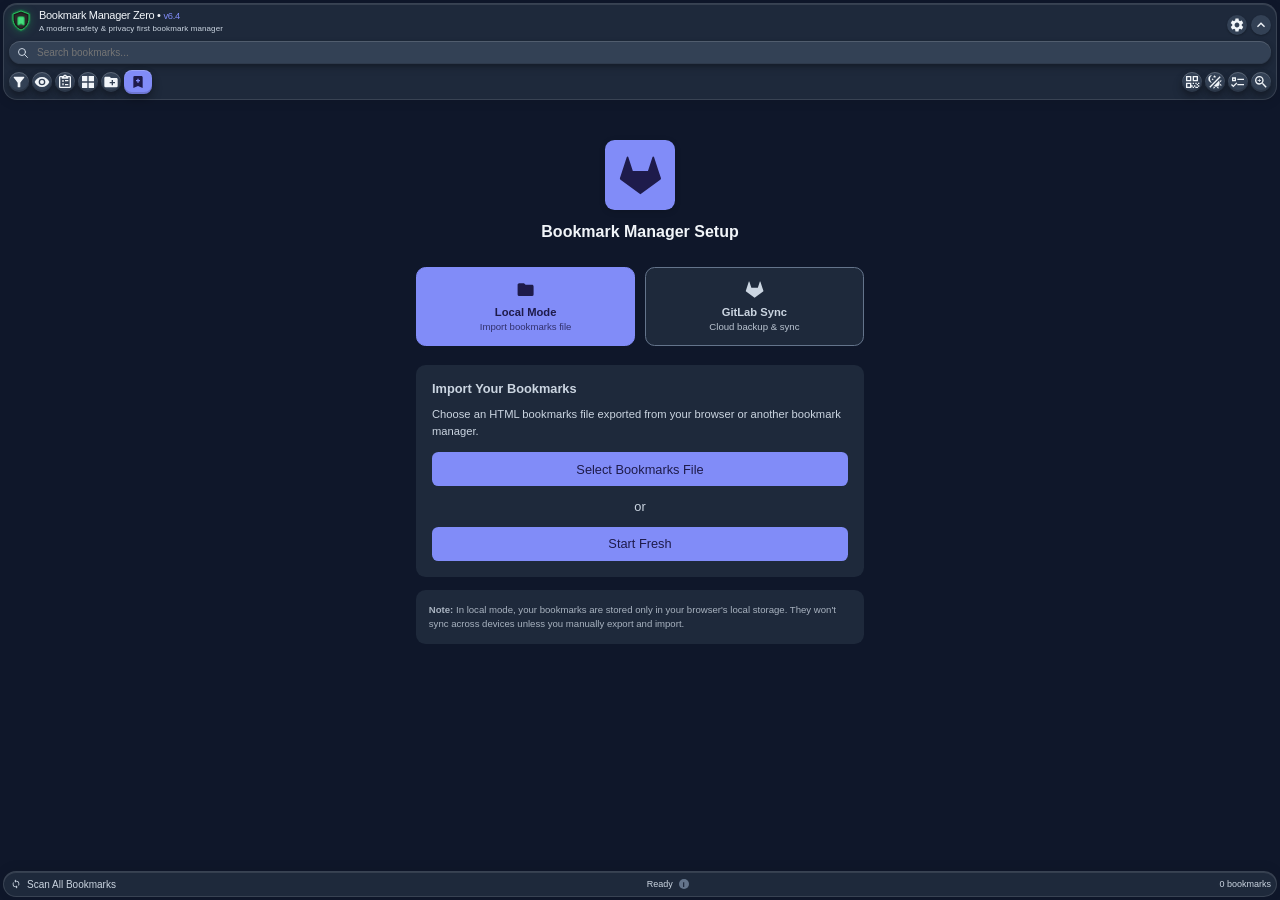
==== commit 83e5a5bf: "removed json export for bookmarks leaving only html. expanded sorting options." ====
--- a/index.html
+++ b/index.html
@@ -1215,15 +1215,18 @@
       margin-bottom: 8px;
     }
 
-    /* Both headers share one row, each taking half of it. A single visible
-       section takes the whole row instead. */
+    /* Both headers share one row. A single visible section takes the whole row
+       instead. */
     .bmz-section-tabs {
       display: flex;
       gap: 4px;
     }
 
+    /* [ZeroLabs] 2026-11-04 12:12 PM - edited: equal label-to-count gap in both tabs (see also: css/themes.css, Chrome sidepanel.html, Firefox sidebar.html) */
+    /* Each tab sizes to its content and takes an equal share of the free space,
+       so a shorter title does not push its count farther away. */
     .bmz-section-tabs.split > .bmz-section-header {
-      flex: 1 1 50%;
+      flex: 1 1 auto;
       min-width: 0;
     }
 
@@ -1232,15 +1235,19 @@
       min-width: 0;
     }
 
-    /* [ZeroLabs] 2026-11-04 11:54 AM - added: Expand All button (see also: css/themes.css, Chrome sidepanel.html, Firefox sidebar.html) */
-    /* margin-left:auto holds it at the right end when the row has no tabs */
+    /* [ZeroLabs] 2026-11-04 12:13 PM - edited: icon centered over folder menu dots (see also: css/themes.css, Chrome sidepanel.html, Firefox sidebar.html) */
+    /* margin-left:auto holds it at the right end when the row has no tabs.
+       The 48px width and 4px right margin match the folder menu button, which
+       is 48px wide inside the folder row's 4px header padding. */
     .bmz-expand-all-btn {
       flex: 0 0 auto;
       display: flex;
       align-items: center;
       justify-content: center;
+      width: 48px;
       margin-left: auto;
-      padding: 6px 8px;
+      margin-right: 4px;
+      padding: 6px 0;
       cursor: pointer;
       background: transparent;
       border-radius: 10px;
@@ -3875,7 +3882,8 @@
                 <path d="M14,2L20,8V20A2,2 0 0,1 18,22H6A2,2 0 0,1 4,20V4A2,2 0 0,1 6,2H14M18,20V9H13V4H6V20H18M12,11L16,15H13.5V18H10.5V15H8L12,11Z"/>
               </svg>
             </span>
-            <span>Import Bookmarks (HTML/JSON)</span>
+            <!-- [ZeroLabs] 2026-11-04 12:53 PM - edited: HTML import only (see also: js/core/app.js) -->
+            <span>Import Bookmarks (HTML)</span>
           </button>
           <button class="action-btn" id="viewChangelogBtn">
             <span class="icon">
@@ -4466,6 +4474,13 @@
       </svg>
       <span>Trusted</span>
     </button>
+    <!-- [ZeroLabs] 2026-11-04 12:44 PM - added: view-only sort chip (see also: Chrome sidepanel.html, Firefox sidebar.html) -->
+    <button type="button" id="sortChip" class="filter-chip" title="Change the display order. This does not change your real bookmark order.">
+      <svg width="12" height="12" fill="currentColor" viewBox="0 0 24 24" aria-hidden="true">
+        <path d="M3,13H15V11H3M3,6V8H21V6M3,18H9V16H3V18Z"/>
+      </svg>
+      <span>Sort</span>
+    </button>
   </div>
 
   <div id="displayBar" class="filters hidden">
@@ -4604,14 +4619,16 @@
         <div style="background: var(--md-sys-color-surface-variant); padding: 20px; border-radius: 12px; margin-bottom: 16px;">
           <h3 style="font-size: 16px; margin-bottom: 12px; color: var(--md-sys-color-on-surface-variant);">Import Your Bookmarks</h3>
           <p style="font-size: 14px; line-height: 1.5; color: var(--md-sys-color-on-surface-variant); margin-bottom: 16px;">
-            Choose a bookmarks file (HTML or JSON format) exported from your browser or another bookmark manager.
+            <!-- [ZeroLabs] 2026-11-04 12:53 PM - edited: HTML import only -->
+            Choose an HTML bookmarks file exported from your browser or another bookmark manager.
           </p>
           <div style="position: relative; width: 100%;">
             <button id="selectFileBtn"
                     style="width: 100%; padding: 12px 24px; background: var(--md-sys-color-primary); color: var(--md-sys-color-on-primary); border: none; border-radius: 8px; font-size: 16px; font-weight: 500; cursor: pointer;">
               Select Bookmarks File
             </button>
-            <input type="file" id="localModeFileInput" accept=".html,.json" style="position: absolute; top: 0; left: 0; width: 100%; height: 100%; opacity: 0; cursor: pointer;">
+            <!-- [ZeroLabs] 2026-11-04 12:53 PM - edited: HTML import only -->
+            <input type="file" id="localModeFileInput" accept=".html" style="position: absolute; top: 0; left: 0; width: 100%; height: 100%; opacity: 0; cursor: pointer;">
           </div>
           <div style="text-align: center; margin: 16px 0; color: var(--md-sys-color-on-surface-variant);">or</div>
           <button id="startFreshBtn"
@@ -5109,8 +5126,9 @@
     </div>
   </div>
 
+  <!-- [ZeroLabs] 2026-11-04 12:53 PM - edited: HTML import only -->
   <!-- Hidden file input for importing bookmarks -->
-  <input type="file" id="importFileInput" accept=".html,.json" style="display: none;" />
+  <input type="file" id="importFileInput" accept=".html" style="display: none;" />
 
   <script src="js/lib/qrcode-lib.js"></script>
 
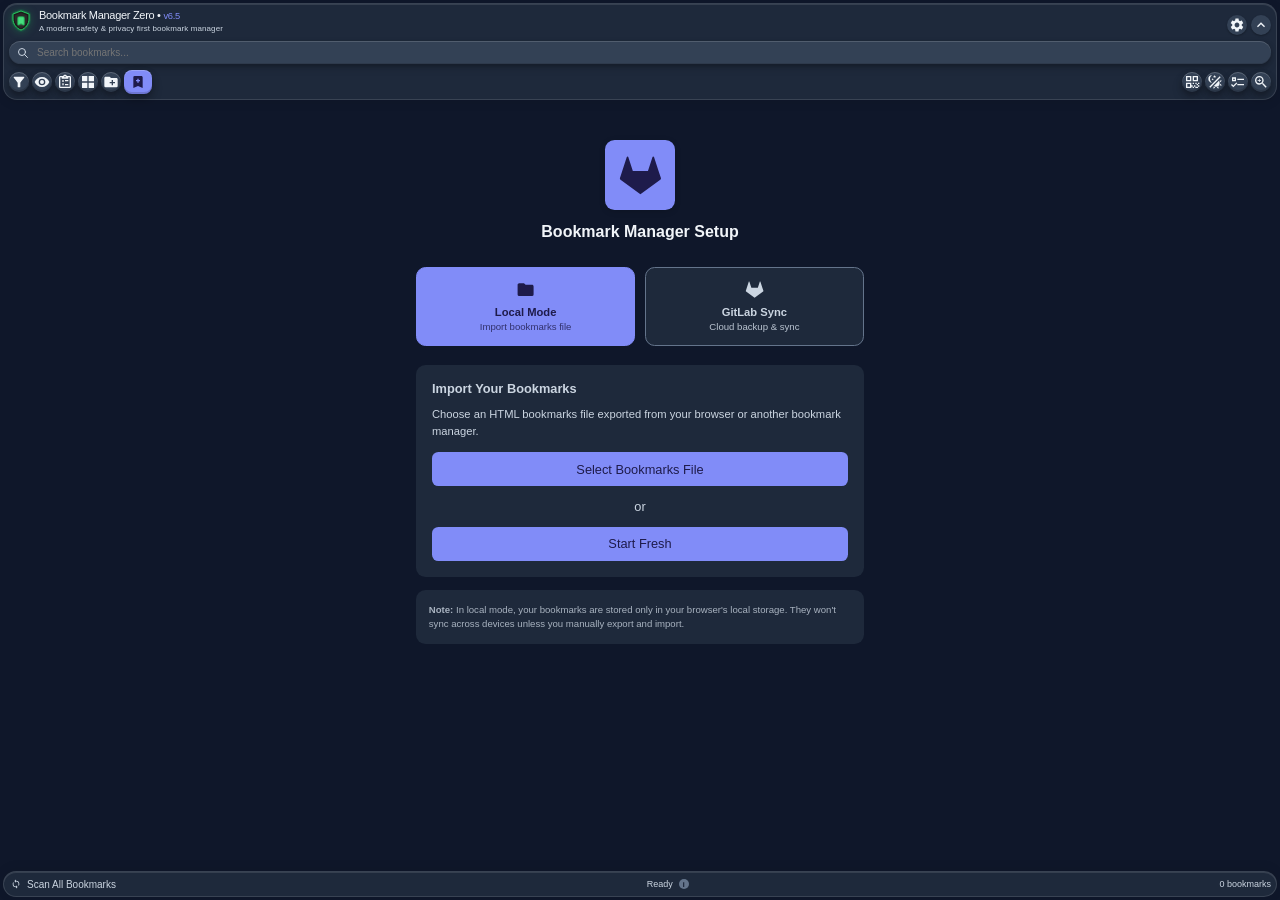
==== commit b0383666: "Sort has its own row in the Filter bar - The single Sort chip that you tapped through is now a Sort " ====
--- a/index.html
+++ b/index.html
@@ -4474,12 +4474,23 @@
       </svg>
       <span>Trusted</span>
     </button>
-    <!-- [ZeroLabs] 2026-11-04 12:44 PM - added: view-only sort chip (see also: Chrome sidepanel.html, Firefox sidebar.html) -->
-    <button type="button" id="sortChip" class="filter-chip" title="Change the display order. This does not change your real bookmark order.">
-      <svg width="12" height="12" fill="currentColor" viewBox="0 0 24 24" aria-hidden="true">
-        <path d="M3,13H15V11H3M3,6V8H21V6M3,18H9V16H3V18Z"/>
-      </svg>
-      <span>Sort</span>
+    <!-- [ZeroLabs] 2026-11-04 1:30 PM - edited: sort is its own row of chips (see also: Chrome sidepanel.html, Firefox sidebar.html) -->
+    <div style="flex-basis: 100%; height: 0;" aria-hidden="true"></div>
+    <div style="font-size: 11px; color: var(--md-sys-color-on-surface-variant); font-weight: 500; white-space: nowrap;">Sort:</div>
+    <button type="button" class="filter-chip sort-chip active" data-sort="off" aria-pressed="true" title="Show your real bookmark order">
+      <span>Off</span>
+    </button>
+    <button type="button" class="filter-chip sort-chip" data-sort="title-asc" aria-pressed="false" title="Sort folder contents by title, A to Z. This is view only.">
+      <span>A-Z</span>
+    </button>
+    <button type="button" class="filter-chip sort-chip" data-sort="title-desc" aria-pressed="false" title="Sort folder contents by title, Z to A. This is view only.">
+      <span>Z-A</span>
+    </button>
+    <button type="button" class="filter-chip sort-chip" data-sort="date-new" aria-pressed="false" title="Sort folder contents newest first. This is view only. Dates come from your saved bookmark data.">
+      <span>Newest</span>
+    </button>
+    <button type="button" class="filter-chip sort-chip" data-sort="date-old" aria-pressed="false" title="Sort folder contents oldest first. This is view only. Dates come from your saved bookmark data.">
+      <span>Oldest</span>
     </button>
   </div>
 
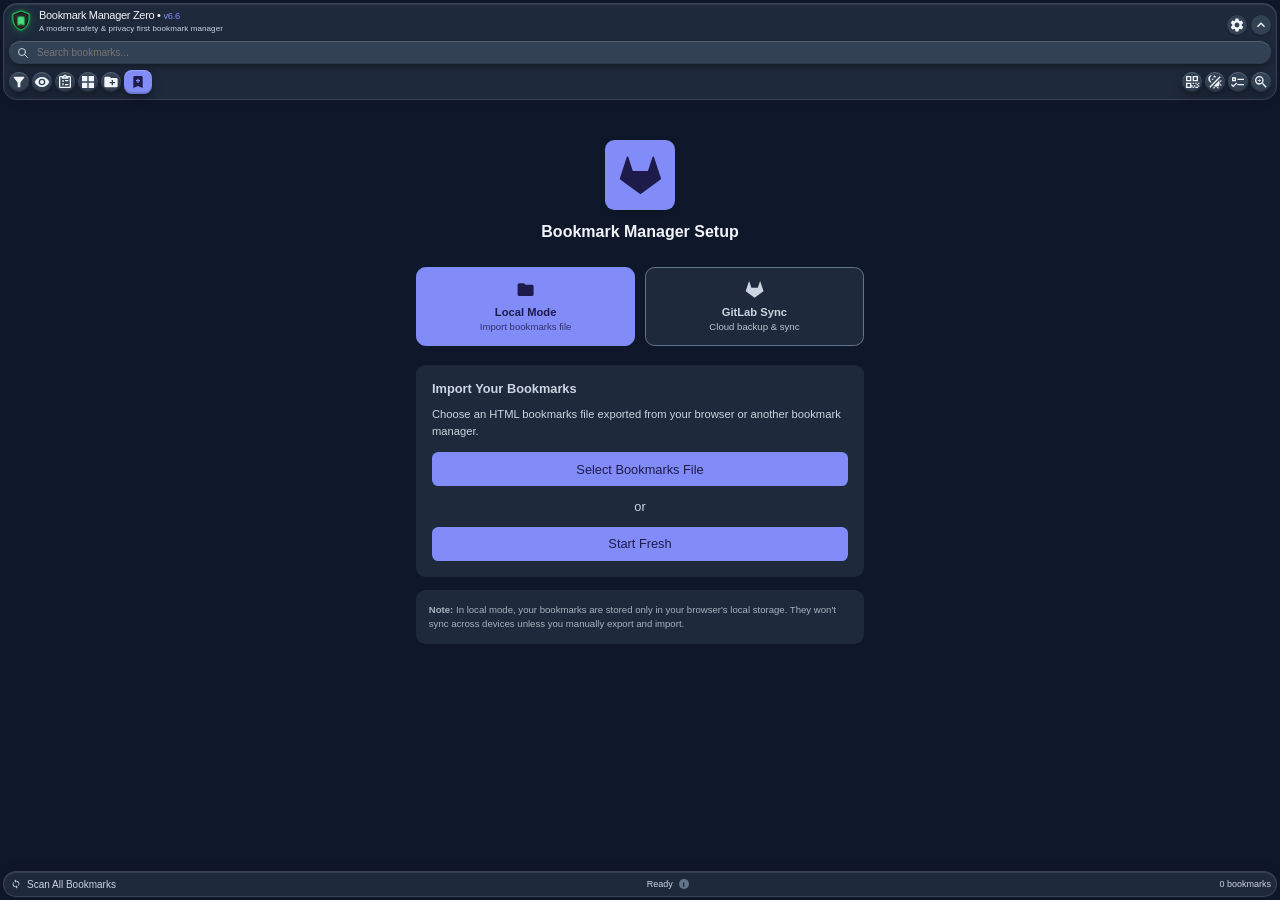
==== commit 61bea2ab: "Folder names now searchable and tooltip now shows full bookmark paths" ====
--- a/index.html
+++ b/index.html
@@ -4542,6 +4542,11 @@
       <input type="checkbox" id="displayExpandResults" checked>
       <span>Expand Results</span>
     </label>
+    <!-- [ZeroLabs] 2026-11-05 6:29 PM - added: tooltip path toggle (see also: Chrome sidepanel.html, Firefox sidebar.html) -->
+    <label class="display-toggle" title="Show/hide the folder path in bookmark tooltips">
+      <input type="checkbox" id="displayTooltipPath" checked>
+      <span>Tooltip Path</span>
+    </label>
   </div>
 
   <!-- Bulk Actions Bar -->
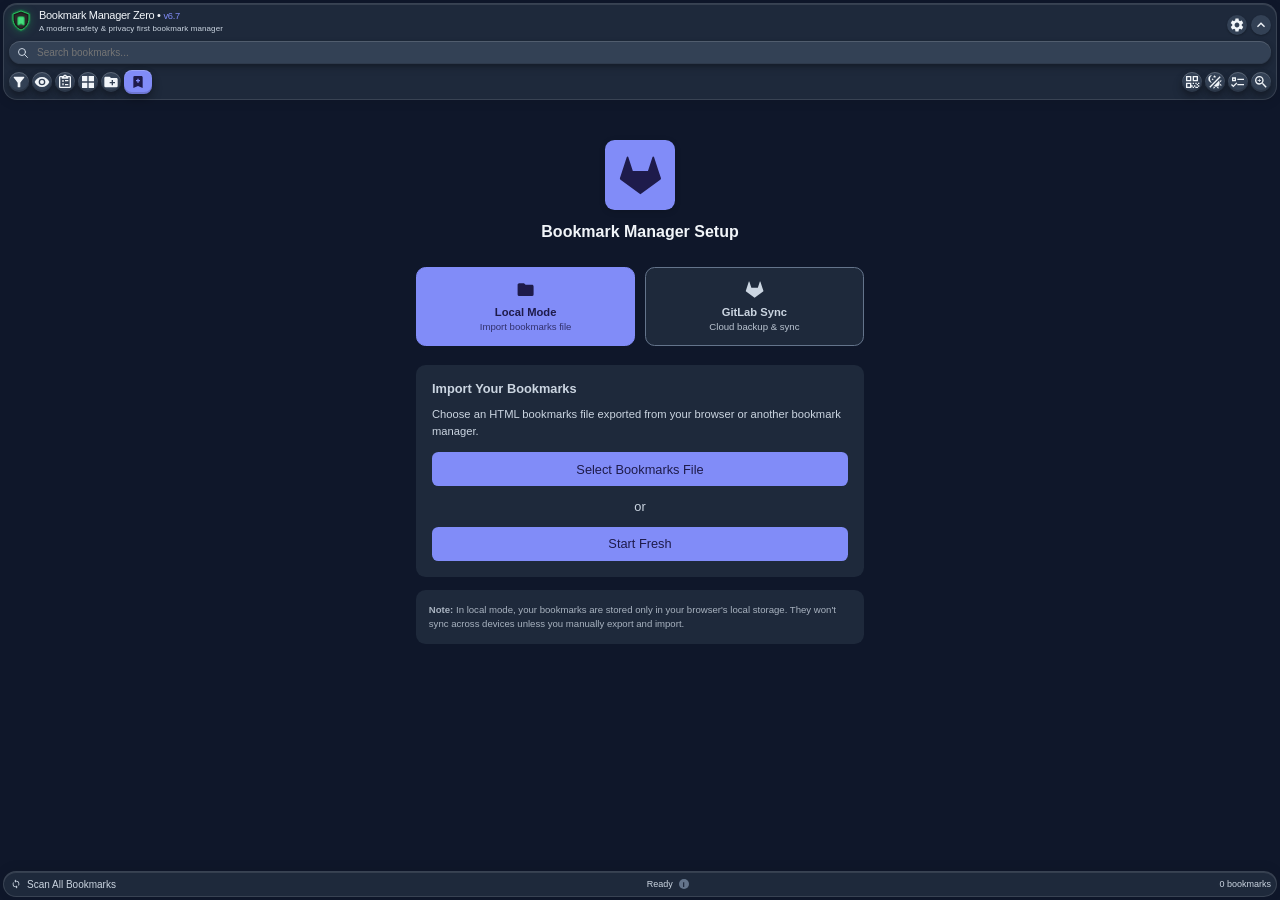
==== commit bcfe9881: "Folder picker update for web version and added search function while adding bookmarks or moving them" ====
--- a/index.html
+++ b/index.html
@@ -2083,8 +2083,10 @@
     }
 
     /* [ZeroLabs] 2026-09-23 12:43 AM - added: the move dialog's folder tree */
+    /* [ZeroLabs] 2026-11-17 5:32 PM - edited: fixed height, so search never moves Save (see also: css/themes.css) */
     .folder-tree-picker {
-      max-height: 260px;
+      height: 260px;
+      box-sizing: border-box;
       overflow-y: auto;
       border: 1px solid var(--md-sys-color-outline-variant);
       border-radius: 8px;
@@ -2143,9 +2145,8 @@
        instead of 32px, because a picker row is 12px text and a full size icon
        would cut the visible folder count of the panel by a third. The digit
        sizes below are the sidebar's own steps scaled to match, so a four digit
-       count still fits inside the outline instead of spilling over it.
-       Both pickers use this class: the move tree and the share window's own
-       .folder-picker-row tree. */
+       count still fits inside the outline instead of spilling over it. */
+    /* [ZeroLabs] 2026-11-17 5:32 PM - edited: one picker now, the share window's own tree is gone */
     .folder-tree-icon {
       position: relative;
       width: 24px;
@@ -2171,6 +2172,152 @@
       font-size: 6px;
       letter-spacing: -0.8px;
     }
+
+    /* [ZeroLabs] 2026-11-17 5:32 PM - added: folder search inside the picker box */
+    /* The label row holds the label and the search toggle. The toggle uses a
+       negative margin so the row is no taller than the label alone. */
+    .folder-picker-label-row {
+      display: flex;
+      align-items: center;
+      justify-content: space-between;
+      gap: 8px;
+      margin-bottom: 8px;
+    }
+
+    .form-group .folder-picker-label-row label {
+      margin-bottom: 0;
+    }
+
+    /* [ZeroLabs] 2026-11-17 5:32 PM - edited: a raised button, so the toggle is easy to see */
+    .folder-search-toggle {
+      width: 30px;
+      height: 26px;
+      margin: -5px 0;
+      padding: 0;
+      flex-shrink: 0;
+      display: flex;
+      align-items: center;
+      justify-content: center;
+      border: 1px solid var(--md-sys-color-outline);
+      border-radius: 6px;
+      background: var(--md-sys-color-surface-container-high);
+      color: var(--md-sys-color-on-surface);
+      box-shadow: var(--md-elevation-2);
+      cursor: pointer;
+      transition: all 0.2s cubic-bezier(0.4, 0, 0.2, 1);
+    }
+
+    .folder-search-toggle:hover {
+      box-shadow: var(--md-elevation-3);
+      transform: translateY(-1px);
+    }
+
+    .folder-search-toggle[aria-pressed="true"] {
+      background: var(--md-sys-color-primary-container);
+      color: var(--md-sys-color-on-primary-container);
+      border-color: var(--md-sys-color-primary);
+    }
+
+    /* [ZeroLabs] 2026-11-17 5:32 PM - added: a dialog cannot save until a folder is picked */
+    .folder-picker-save:disabled {
+      opacity: 0.45;
+      cursor: not-allowed;
+      box-shadow: none;
+      transform: none;
+    }
+
+    /* In search mode the box keeps its height. The input and the chips stay
+       put, and only the result list scrolls. */
+    .folder-tree-picker.searching {
+      display: flex;
+      flex-direction: column;
+      gap: 6px;
+      overflow: hidden;
+    }
+
+    .folder-search-input.form-input {
+      flex-shrink: 0;
+      padding: 6px 10px;
+      font-size: 13px;
+    }
+
+    .folder-search-chips {
+      flex-shrink: 0;
+      display: flex;
+      align-items: center;
+      gap: 6px;
+      font-size: 12px;
+      color: var(--md-sys-color-on-surface-variant);
+    }
+
+    /* The filter bar's chip, at a size that reads inside a dialog */
+    .filter-chip.folder-search-chip {
+      font-size: 12px;
+      padding: 3px 10px;
+    }
+
+    .folder-search-results {
+      flex: 1;
+      min-height: 0;
+      overflow-y: auto;
+    }
+
+    .folder-search-text {
+      flex: 1;
+      min-width: 0;
+      display: flex;
+      flex-direction: column;
+    }
+
+    /* One line each, never wrapped and never cut. A line that is too wide is
+       scaled down by fitFolderSearchLines. */
+    .folder-search-line {
+      display: block;
+      white-space: nowrap;
+    }
+
+    .folder-search-note {
+      padding: 8px 6px;
+      font-size: 12px;
+      color: var(--md-sys-color-on-surface-variant);
+    }
+
+    .folder-tree-icon.folder-search-bookmark-icon {
+      color: var(--md-sys-color-on-surface-variant);
+    }
+
+    /* [ZeroLabs] 2026-11-17 5:32 PM - added: a folder result's bookmarks, indented under it */
+    /* 6px padding + 16px twisty + 6px gap: the icon sits under the folder's
+       icon, one step in from the folder row. */
+    .folder-tree-row.folder-search-child {
+      padding-left: 28px;
+    }
+
+    /* [ZeroLabs] 2026-11-17 5:32 PM - added: Show more, a full-width chip after the last row */
+    .filter-chip.folder-search-chip.folder-search-more {
+      width: calc(100% - 8px);
+      margin: 6px 4px;
+      justify-content: center;
+      min-width: 0;
+    }
+
+    /* [ZeroLabs] 2026-11-17 5:32 PM - added: the main Expand All button, sized for the chip row */
+    .folder-search-chips .bmz-expand-all-btn {
+      padding: 2px 8px;
+    }
+
+    .folder-search-chips .bmz-expand-all-btn:disabled {
+      opacity: 0.4;
+      cursor: default;
+    }
+
+    /* The label fills the button, so a narrow panel scales it down to fit */
+    .folder-search-more .folder-search-line {
+      flex: 1;
+      min-width: 0;
+      text-align: center;
+    }
+
 
     .folder-tree-icon .folder-count[data-digits="6"],
     .folder-tree-icon .folder-count[data-digits="7"],
@@ -2183,10 +2330,9 @@
     /* A selected row paints itself with the primary container colour, and the
        icon's own primary blue sits badly on it. On those rows alone the icon
        follows the row's text colour. */
+    /* [ZeroLabs] 2026-11-17 5:32 PM - removed: the .folder-picker-row selectors */
     .folder-tree-row.selected .folder-icon-outline,
-    .folder-tree-row.selected .folder-count,
-    .folder-picker-row.selected .folder-icon-outline,
-    .folder-picker-row.selected .folder-count {
+    .folder-tree-row.selected .folder-count {
       color: currentColor;
     }
 
@@ -3326,102 +3472,7 @@
       color: var(--md-sys-color-on-primary-container);
     }
 
-    /* [ZeroLabs] 2026-08-09 1:43 PM - added: expandable folder tree picker */
-    /* Desktop keeps the native select, which already renders as a real
-       dropdown; only the share window swaps in the tree */
-    .folder-picker { display: none; }
-    .share-mode .folder-picker { display: block; }
-    .share-mode #newBookmarkFolder { display: none; }
-
-    .folder-picker-toggle {
-      display: flex;
-      align-items: center;
-      gap: 8px;
-      width: 100%;
-      padding: 12px 16px;
-      border: 1px solid var(--md-sys-color-outline);
-      border-radius: 8px;
-      background: var(--md-sys-color-surface-variant);
-      color: var(--md-sys-color-on-surface);
-      font-size: 14px;
-      font-family: inherit;
-      text-align: left;
-      cursor: pointer;
-    }
-    .folder-picker-toggle:focus {
-      outline: none;
-      border-color: var(--md-sys-color-primary);
-    }
-    .folder-picker-value {
-      flex: 1;
-      min-width: 0;
-      white-space: nowrap;
-      overflow-x: auto;
-      scrollbar-width: none;
-    }
-    .folder-picker-value::-webkit-scrollbar { display: none; }
-    .folder-picker-caret {
-      flex-shrink: 0;
-      font-size: 12px;
-      color: var(--md-sys-color-on-surface-variant);
-      transition: transform 0.15s ease;
-    }
-    .folder-picker-toggle[aria-expanded="true"] .folder-picker-caret {
-      transform: rotate(180deg);
-    }
-
-    /* Expands inline beneath the button. The modal content is a scroll
-       container, so an absolutely positioned panel would be clipped by it. */
-    .folder-picker-panel {
-      margin-top: 6px;
-      border: 1px solid var(--md-sys-color-outline-variant);
-      border-radius: 8px;
-      background: var(--md-sys-color-surface);
-      max-height: 240px;
-      overflow-y: auto;
-      overflow-x: auto;
-    }
-    .folder-picker-panel.hidden { display: none; }
-
-    .folder-picker-row {
-      display: flex;
-      align-items: center;
-      gap: 6px;
-      padding: 8px 10px;
-      font-size: 13px;
-      color: var(--md-sys-color-on-surface);
-      cursor: pointer;
-      white-space: nowrap;
-      border-bottom: 1px solid var(--md-sys-color-outline-variant);
-    }
-    .folder-picker-row:last-child { border-bottom: none; }
-    .folder-picker-row:hover { background: var(--md-sys-color-surface-variant); }
-    .folder-picker-row.selected {
-      background: var(--md-sys-color-primary-container);
-      color: var(--md-sys-color-on-primary-container);
-    }
-
-    /* Expand toggle is its own hit target so opening a parent does not
-       select it, matching the folder list in the main app */
-    .folder-picker-twisty {
-      flex-shrink: 0;
-      width: 20px;
-      height: 20px;
-      display: flex;
-      align-items: center;
-      justify-content: center;
-      border: none;
-      background: none;
-      padding: 0;
-      font-size: 10px;
-      color: var(--md-sys-color-on-surface-variant);
-      cursor: pointer;
-      transition: transform 0.15s ease;
-    }
-    .folder-picker-twisty.expanded { transform: rotate(90deg); }
-    .folder-picker-twisty.leaf { visibility: hidden; cursor: default; }
-
-    .folder-picker-name { white-space: nowrap; }
+    /* [ZeroLabs] 2026-11-17 5:32 PM - removed: the share window's dropdown folder tree (see also: js/sidebar-adapted.js) */
 
     /* [ZeroLabs] 2026-08-09 1:31 PM - added: duplicate bookmark notice */
     .share-duplicate {
@@ -4799,21 +4850,18 @@
           </div>
         </div>
         <div class="form-group">
-          <label for="newBookmarkFolder">Add to folder:</label>
-          <select id="newBookmarkFolder" class="form-input">
+          <!-- [ZeroLabs] 2026-11-17 5:32 PM - edited: the shared folder tree box with its search, in place of the select and the share window's dropdown tree (see also: js/sidebar-adapted.js) -->
+          <!-- The select stays, hidden, as the value holder that the save code
+               and the chips read. The box is what the user sees, in the
+               browser and in the Android share window alike. -->
+          <div class="folder-picker-label-row">
+            <label id="newBookmarkFolderLabel">Add to folder:</label>
+            <button type="button" id="newBookmarkFolderSearchToggle" class="folder-search-toggle"></button>
+          </div>
+          <select id="newBookmarkFolder" class="form-input" style="display: none;" aria-hidden="true">
             <option value="">Root</option>
           </select>
-          <!-- [ZeroLabs] 2026-08-09 1:43 PM - added: expandable folder tree picker (share window) -->
-          <!-- The select above stays in the DOM as the value holder; this is its
-               visible replacement in the share window, where Android renders a
-               native select as a full-screen list instead of a dropdown -->
-          <div class="folder-picker" id="newBookmarkFolderPicker">
-            <button type="button" class="folder-picker-toggle" id="newBookmarkFolderToggle" aria-expanded="false">
-              <span class="folder-picker-value" id="newBookmarkFolderValue">Select a folder</span>
-              <span class="folder-picker-caret" aria-hidden="true">&#9662;</span>
-            </button>
-            <div class="folder-picker-panel hidden" id="newBookmarkFolderPanel" role="tree"></div>
-          </div>
+          <div id="newBookmarkFolderTree" class="folder-tree-picker" role="tree" aria-labelledby="newBookmarkFolderLabel" data-search-toggle="newBookmarkFolderSearchToggle" data-save-button="addBookmarkModalSave"></div>
           <!-- [ZeroLabs] 2026-08-09 1:31 PM - added: recent saved-into folder chips -->
           <div id="recentFoldersRow" class="recent-folders-row hidden">
             <span class="recent-folders-label">Recently saved to</span>
@@ -4851,11 +4899,15 @@
         </div>
         <div class="form-group">
           <!-- [ZeroLabs] 2026-09-23 2:04 AM - edited: the shared folder tree, not a flat list -->
-          <label id="newFolderParentLabel">Create in:</label>
+          <!-- [ZeroLabs] 2026-11-17 5:32 PM - added: the folder search toggle (see also: js/sidebar-adapted.js) -->
+          <div class="folder-picker-label-row">
+            <label id="newFolderParentLabel">Create in:</label>
+            <button type="button" id="newFolderParentSearchToggle" class="folder-search-toggle"></button>
+          </div>
           <select id="newFolderParent" class="form-input" style="display: none;" aria-hidden="true">
             <option value="">Root</option>
           </select>
-          <div id="newFolderParentTree" class="folder-tree-picker" role="tree" aria-labelledby="newFolderParentLabel"></div>
+          <div id="newFolderParentTree" class="folder-tree-picker" role="tree" aria-labelledby="newFolderParentLabel" data-search-toggle="newFolderParentSearchToggle" data-save-button="addFolderModalSave"></div>
         </div>
       </div>
       <div class="modal-footer">
@@ -4880,10 +4932,14 @@
         </div>
         <div class="form-group">
           <!-- [ZeroLabs] 2026-09-23 2:04 AM - edited: the shared folder tree, not a flat list -->
-          <label id="moveToFolderLabel">Destination folder:</label>
+          <!-- [ZeroLabs] 2026-11-17 5:32 PM - added: the folder search toggle (see also: js/sidebar-adapted.js) -->
+          <div class="folder-picker-label-row">
+            <label id="moveToFolderLabel">Destination folder:</label>
+            <button type="button" id="moveToFolderSearchToggle" class="folder-search-toggle"></button>
+          </div>
           <select id="moveToFolder" class="form-input" style="display: none;" aria-hidden="true">
           </select>
-          <div id="moveToFolderTree" class="folder-tree-picker" role="tree" aria-labelledby="moveToFolderLabel"></div>
+          <div id="moveToFolderTree" class="folder-tree-picker" role="tree" aria-labelledby="moveToFolderLabel" data-search-toggle="moveToFolderSearchToggle" data-save-button="moveToModalSave"></div>
         </div>
       </div>
       <div class="modal-footer">
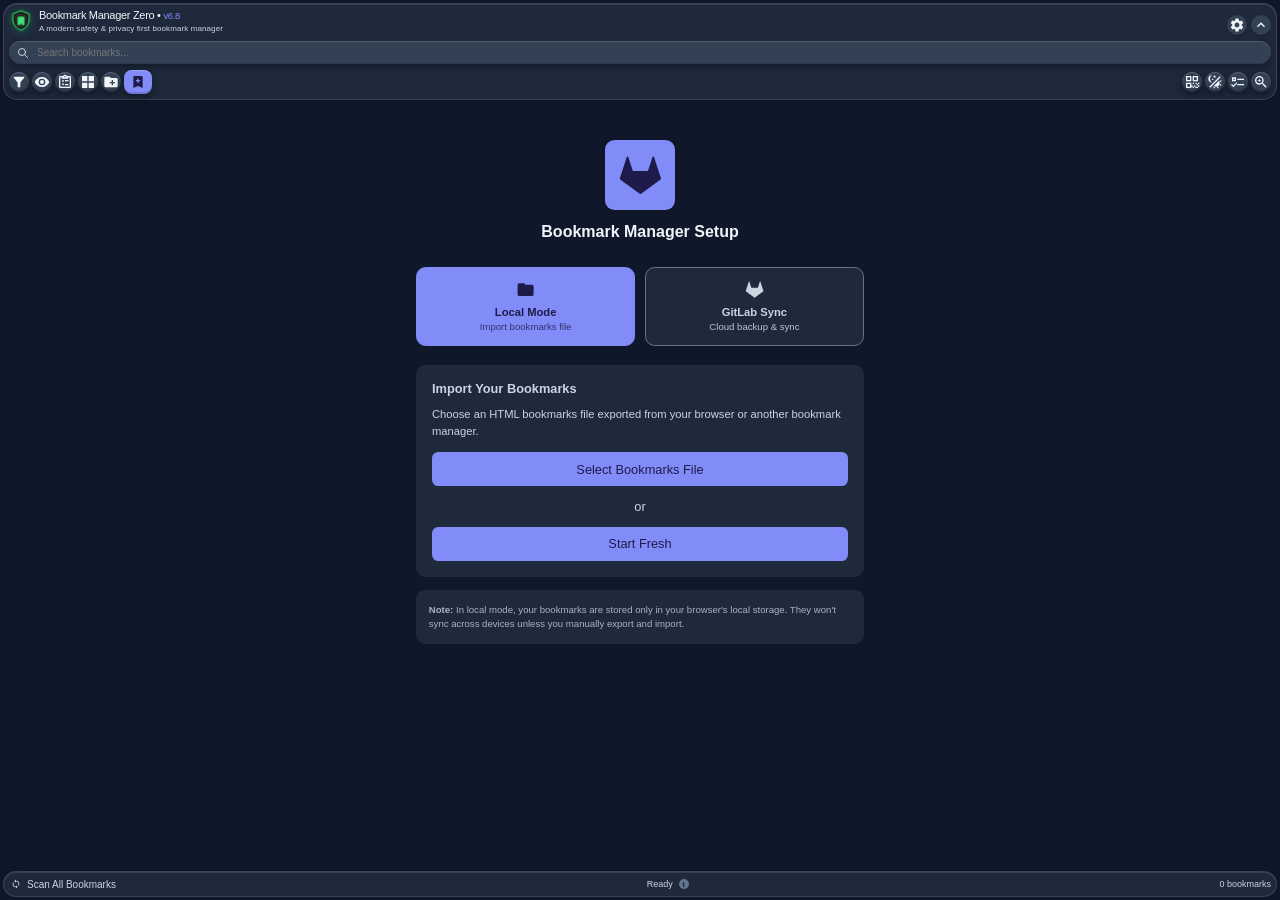
==== commit 063b67b1: "added tooltips and horizontal scrolling for folder paths in the search field results" ====
--- a/index.html
+++ b/index.html
@@ -2316,6 +2316,68 @@
       flex: 1;
       min-width: 0;
       text-align: center;
+    }
+
+    /* [ZeroLabs] 2026-11-17 7:41 PM - edited: a very long line loops one way when hovered or picked */
+    /* fitFolderSearchLines marks a line that would need less than 80 percent
+       of its size as .folder-search-long and sets the variables. At rest it
+       keeps the scaled size. While its row is hovered or picked, ::after
+       draws a copy of the text after the gap, and the line moves left by one
+       text width plus the gap: the copy then sits where the text started, so
+       each cycle ends where the next begins and the loop never jumps. */
+    .folder-search-line.folder-search-long {
+      font-size: var(--fit-size);
+    }
+
+    .folder-search-row:hover .folder-search-text,
+    .folder-search-row.selected .folder-search-text,
+    .folder-search-child:hover .folder-search-text {
+      overflow: hidden;
+    }
+
+    .folder-search-row:hover .folder-search-long,
+    .folder-search-row.selected .folder-search-long,
+    .folder-search-child:hover .folder-search-long {
+      font-size: inherit;
+      --loop-distance: var(--loop-distance-normal);
+      animation: folderSearchScroll var(--loop-duration) linear 0.2s infinite;
+    }
+
+    /* A picked row is bold, so it moves by the bold width. This rule must stay
+       after the one above: same specificity, so the later one wins. */
+    .folder-search-row.selected .folder-search-long {
+      --loop-distance: var(--loop-distance-bold);
+    }
+
+    .folder-search-row:hover .folder-search-long::after,
+    .folder-search-row.selected .folder-search-long::after,
+    .folder-search-child:hover .folder-search-long::after {
+      content: attr(data-loop-text);
+      padding-left: var(--loop-gap);
+    }
+
+    @keyframes folderSearchScroll {
+      from {
+        transform: translateX(0);
+      }
+      to {
+        transform: translateX(var(--loop-distance));
+      }
+    }
+
+    @media (prefers-reduced-motion: reduce) {
+      .folder-search-row:hover .folder-search-long,
+      .folder-search-row.selected .folder-search-long,
+      .folder-search-child:hover .folder-search-long {
+        font-size: var(--fit-size);
+        animation: none;
+      }
+
+      .folder-search-row:hover .folder-search-long::after,
+      .folder-search-row.selected .folder-search-long::after,
+      .folder-search-child:hover .folder-search-long::after {
+        content: none;
+      }
     }
 
 
